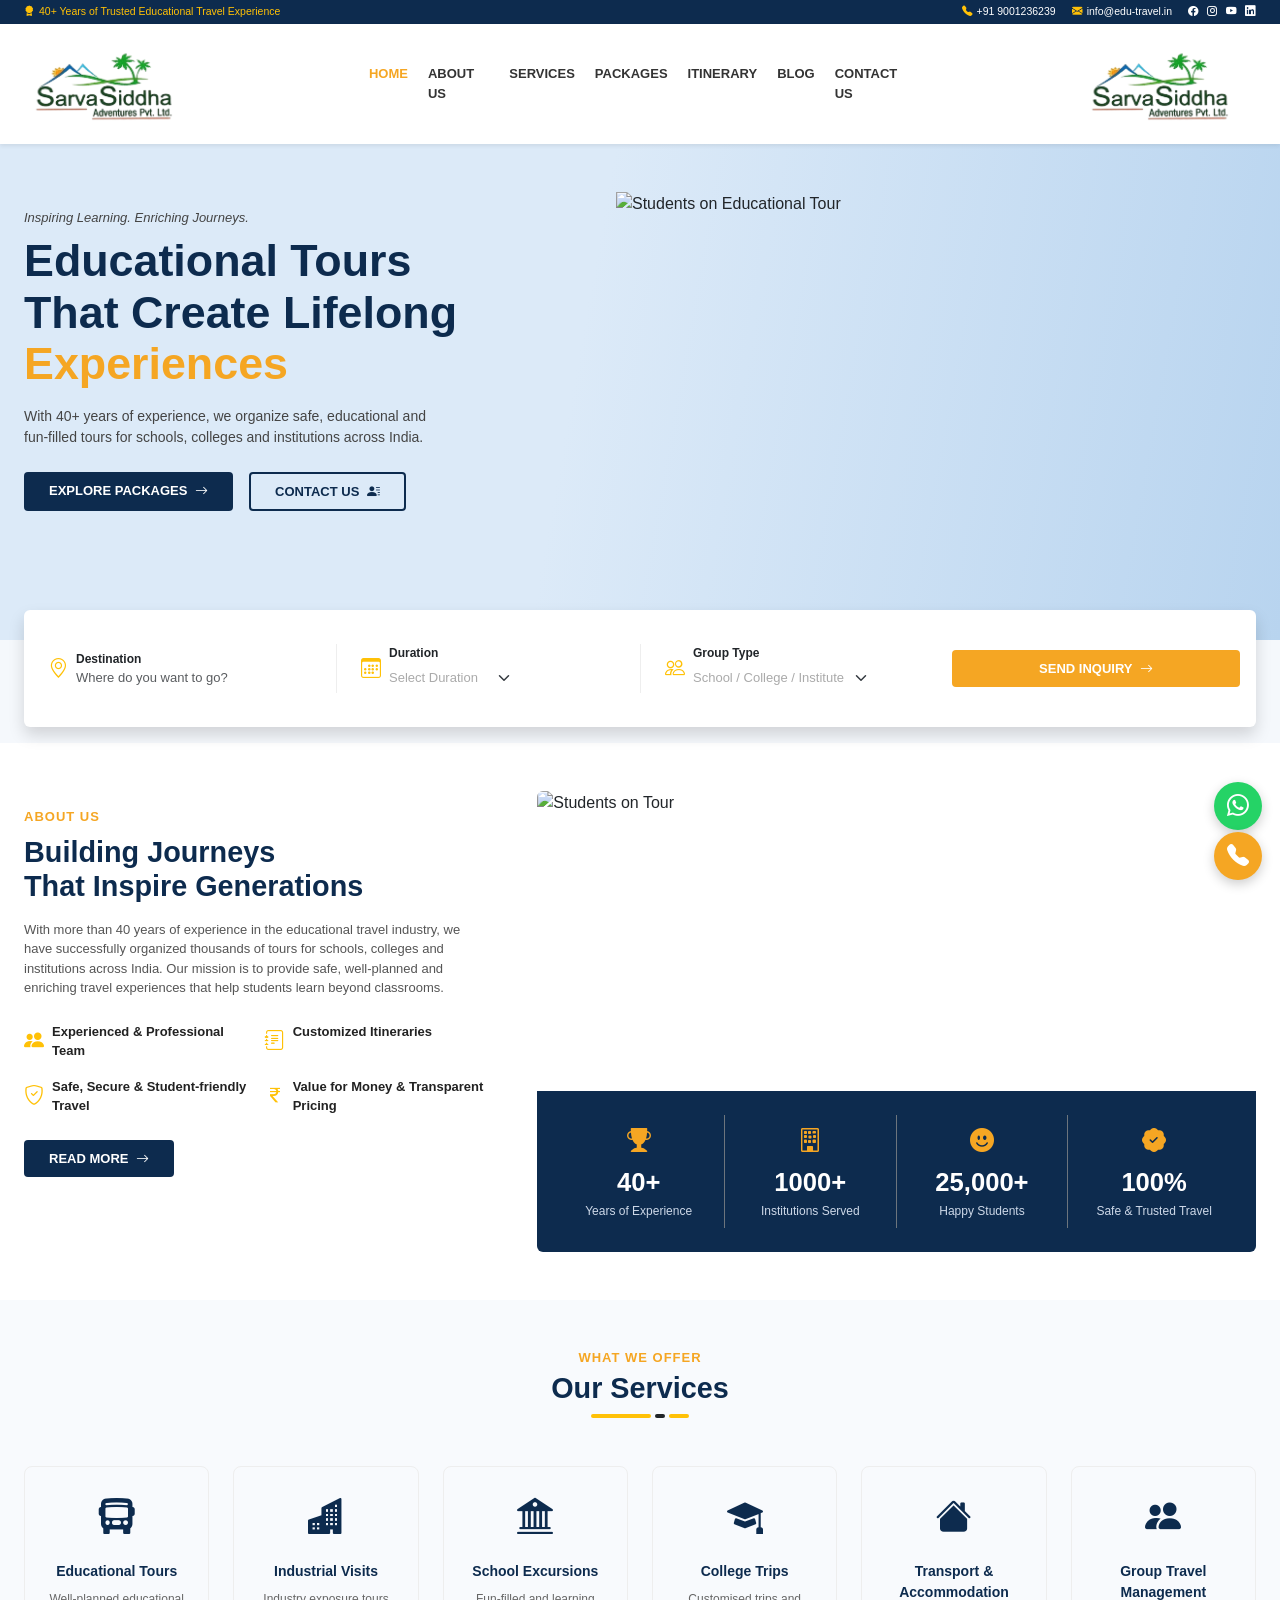
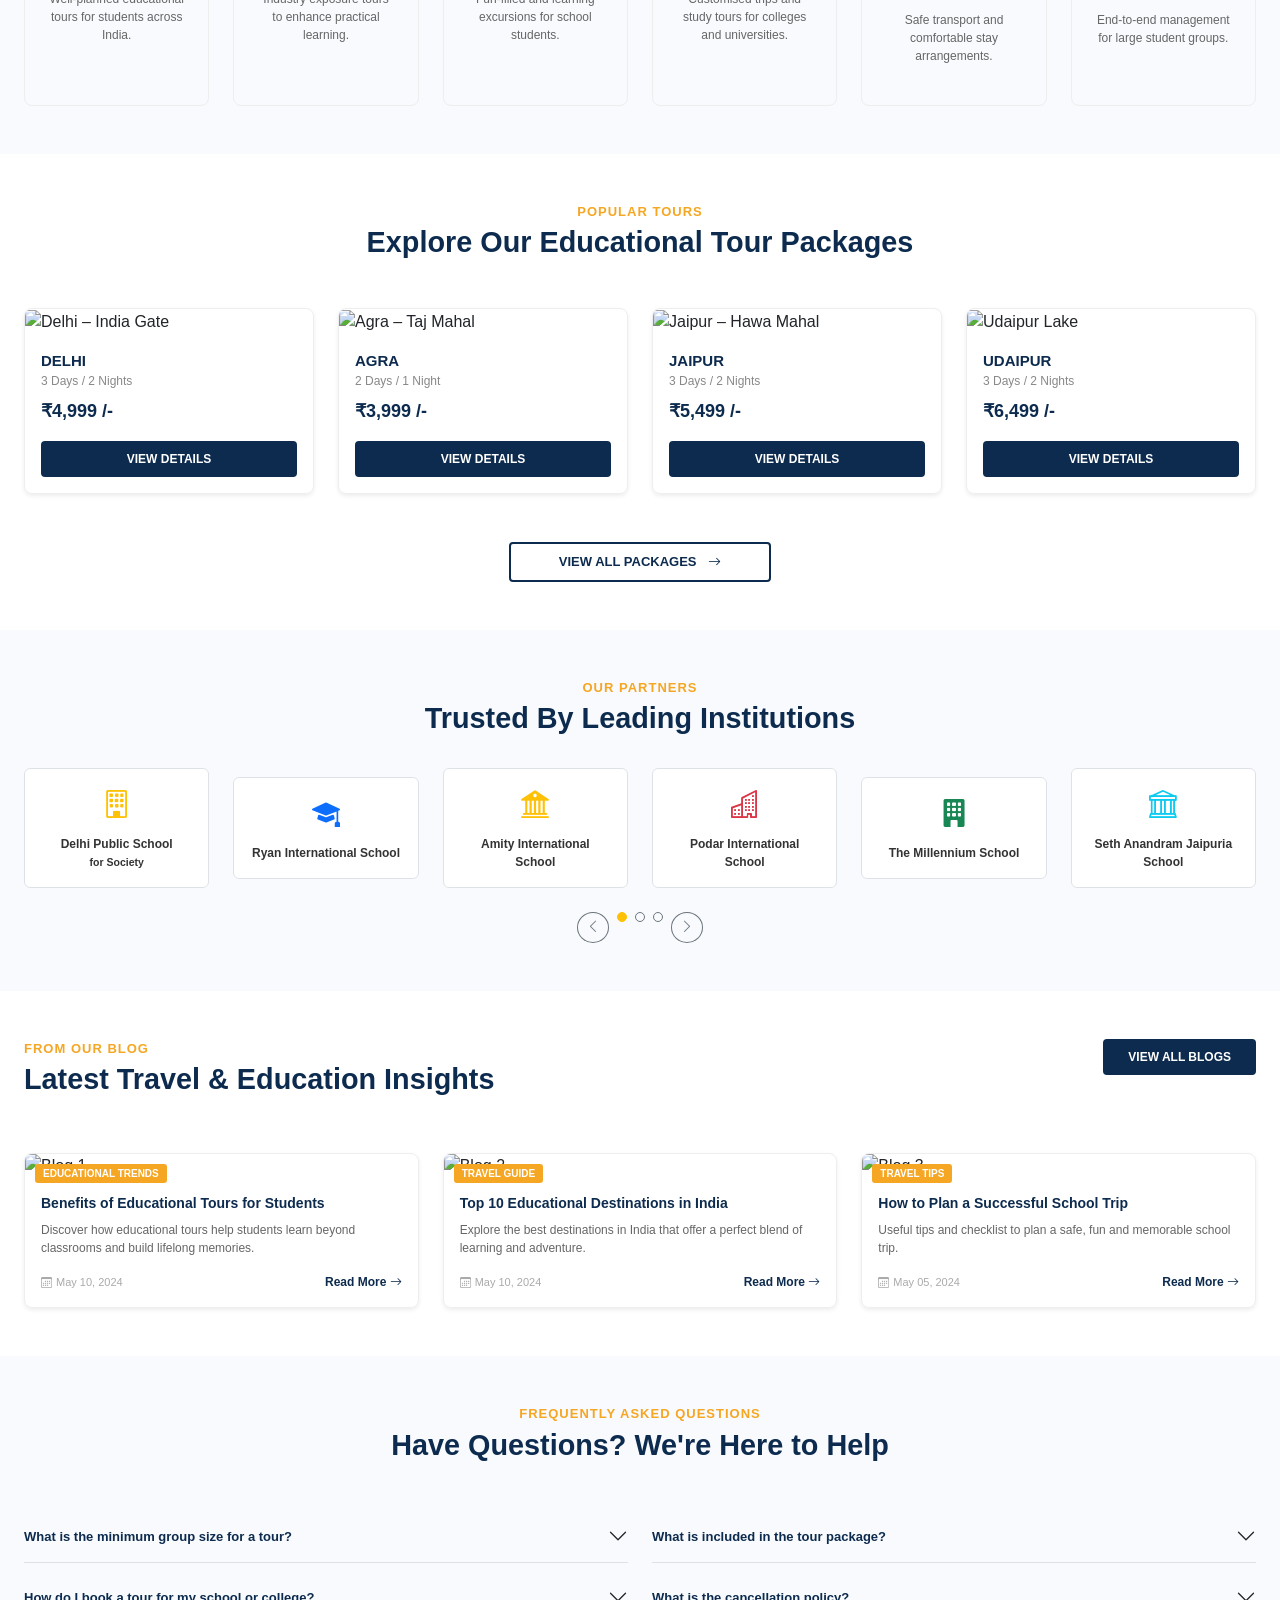
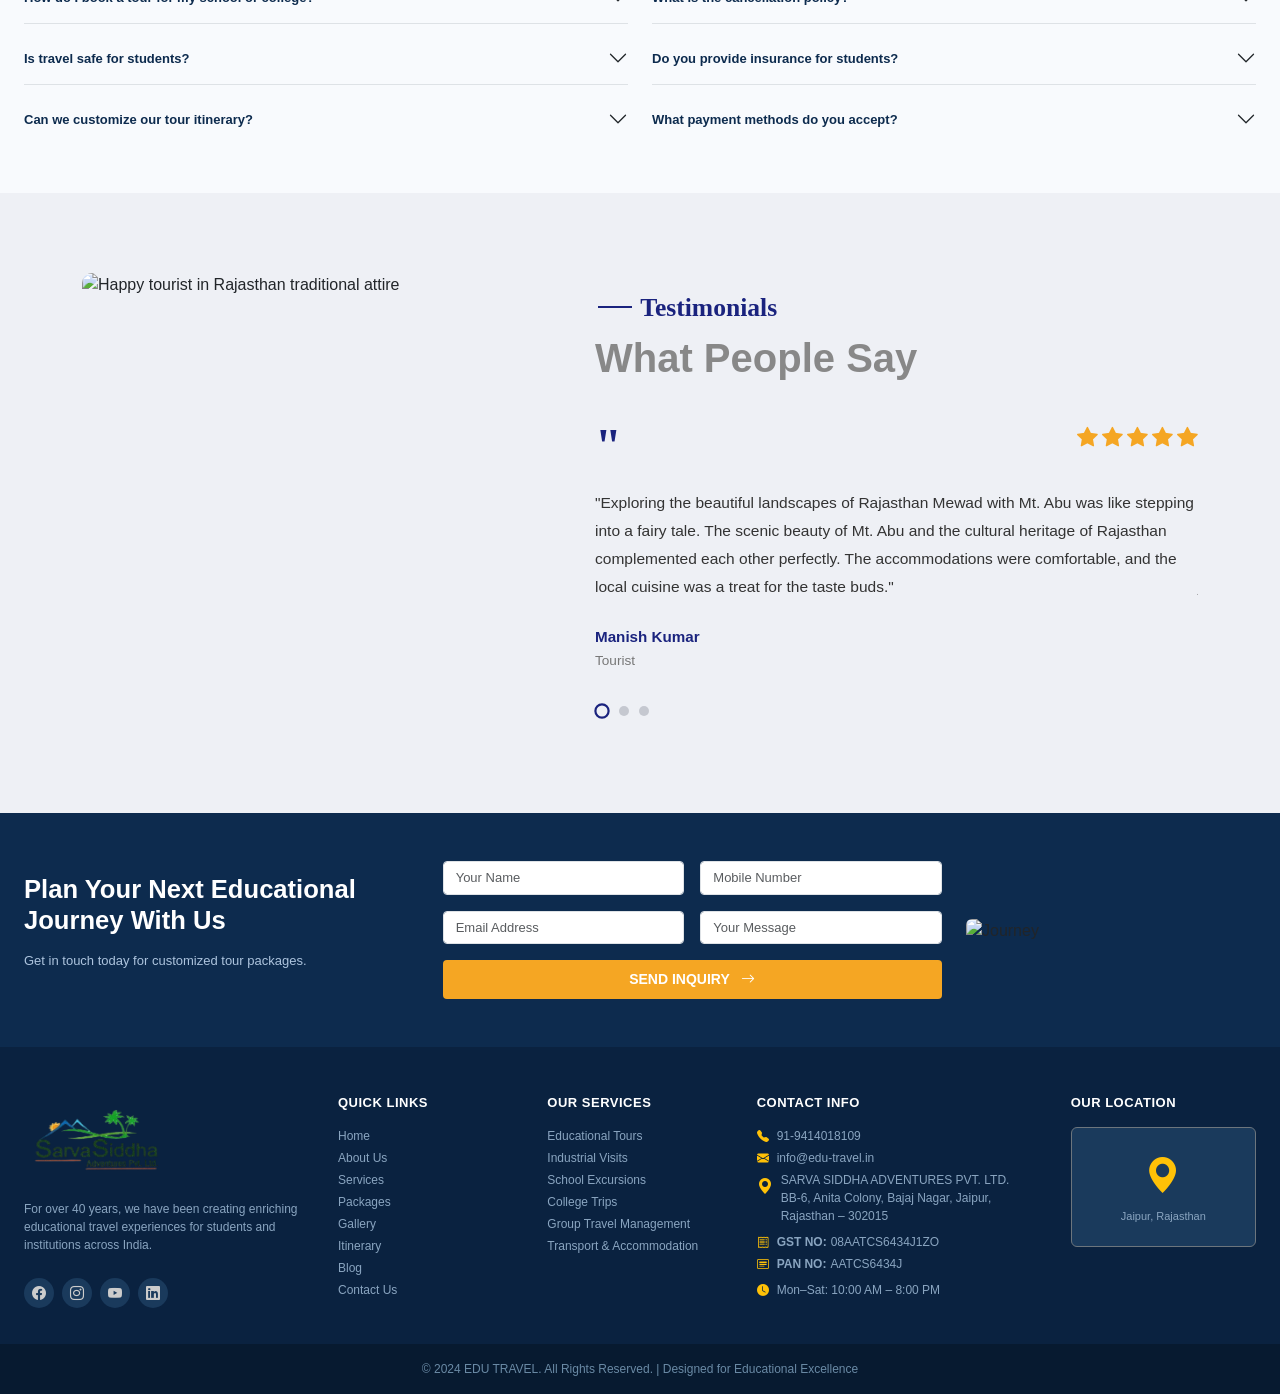
==== index.html @ f800266e "Initial Commit" ====
<!DOCTYPE html>
<html lang="en">
<head>
  <meta charset="UTF-8" />
  <meta name="viewport" content="width=device-width, initial-scale=1.0" />
  <title>EDU TRAVEL – Educational Travel Agency</title>
  <!-- Bootstrap 5 -->
  <link href="https://cdn.jsdelivr.net/npm/bootstrap@5.3.3/dist/css/bootstrap.min.css" rel="stylesheet" />
  <!-- Bootstrap Icons -->
  <link href="https://cdn.jsdelivr.net/npm/bootstrap-icons@1.11.3/font/bootstrap-icons.min.css" rel="stylesheet" />
  <!-- Google Fonts -->
  <link href="https://fonts.googleapis.com/css2?family=Poppins:wght@400;500;600;700;800&display=swap" rel="stylesheet" />
  <link rel="stylesheet" href="assets/css/style.css">
  <link rel="stylesheet" href="assets/css/testimonials.css">
</head>
<body>

<!-- ===== TOP BAR ===== -->
<div class="top-bar py-1">
  <div class="container-fluid px-4">
    <div class="d-flex justify-content-between align-items-center flex-wrap gap-2">
      <span class="text-warning small"><i class="bi bi-award-fill me-1"></i>40+ Years of Trusted Educational Travel Experience</span>
      <div class="d-flex align-items-center gap-3">
        <a href="tel:+919001236239" class="text-white text-decoration-none small"><i class="bi bi-telephone-fill me-1 text-warning"></i>+91 9001236239</a>
        <a href="mailto:info@edu-travel.in" class="text-white text-decoration-none small"><i class="bi bi-envelope-fill me-1 text-warning"></i>info@edu-travel.in</a>
        <div class="d-flex gap-2">
          <a href="#" class="text-white small"><i class="bi bi-facebook"></i></a>
          <a href="#" class="text-white small"><i class="bi bi-instagram"></i></a>
          <a href="#" class="text-white small"><i class="bi bi-youtube"></i></a>
          <a href="#" class="text-white small"><i class="bi bi-linkedin"></i></a>
        </div>
      </div>
    </div>
  </div>
</div>

<!-- ===== NAVBAR ===== -->
<nav class="navbar navbar-expand-lg bg-white shadow-sm sticky-top py-2">
  <div class="container-fluid px-4">
    <!-- Logo -->
    <a class="navbar-brand d-flex align-items-center gap-2" href="index.html">
      <div>
        <img src="assets/imgs/SSA_LOGO_JPEG-removebg-preview.png" class="w-50" alt="logo">
      </div>
    </a>
    <button class="navbar-toggler border-0" type="button" data-bs-toggle="collapse" data-bs-target="#mainNav">
      <span class="navbar-toggler-icon"></span>
    </button>
    <div class="collapse navbar-collapse" id="mainNav">
      <ul class="navbar-nav mx-auto gap-1">
        <li class="nav-item"><a class="nav-link active" href="index.html">HOME</a></li>
        <li class="nav-item"><a class="nav-link" href="about.html">ABOUT US</a></li>
        <li class="nav-item"><a class="nav-link" href="services.html">SERVICES</a></li>
        <li class="nav-item"><a class="nav-link" href="#">PACKAGES</a></li>
        <li class="nav-item"><a class="nav-link" href="#">ITINERARY</a></li>
        <li class="nav-item"><a class="nav-link" href="blog.html">BLOG</a></li>
        <li class="nav-item"><a class="nav-link" href="contact.html">CONTACT US</a></li>
      </ul>
      <!-- Logo -->
    <a class="navbar-brand d-flex align-items-center gap-2" href="index.html">
      <div class="d-flex justify-content-end">
        <img src="assets/imgs/SSA_LOGO_JPEG-removebg-preview.png" class="w-50" alt="">
      </div>
    </a>
    </div>
  </div>
</nav>

<!-- ===== HERO ===== -->
<section class="hero-section py-5" style="background: linear-gradient(100deg, #dceaf8 45%, #b8d4ef 100%);">
  <div class="container-fluid px-4 py-3" style="position:relative; min-height:400px;">
    <!-- Hero Image (right side) -->
    <img
      src="https://images.unsplash.com/photo-1539571696357-5a69c17a67c6?w=900&q=80"
      alt="Students on Educational Tour"
      class="d-none d-md-block rounded-end mx-4"
      style="position:absolute;right:0;top:0;height:100%;width:50%;object-fit:cover;border-radius:0 0 0 40px;"
    />
    <div class="row" style="position:relative;z-index:2;">
      <div class="col-md-6">
        <p class="hero-eyebrow mb-2">Inspiring Learning. Enriching Journeys.</p>
        <h1 class="hero-title mb-3">
          Educational Tours<br>
          That Create Lifelong<br>
          <span>Experiences</span>
        </h1>
        <p class="hero-desc mb-4">
          With 40+ years of experience, we organize safe, educational and fun-filled tours for schools, colleges and institutions across India.
        </p>
        <div class="d-flex gap-3 flex-wrap">
          <a href="#packages" class="btn btn-hero-primary px-4 py-2">EXPLORE PACKAGES <i class="bi bi-arrow-right ms-1"></i></a>
          <a href="#contact" class="btn btn-hero-outline px-4 py-2">CONTACT US <i class="bi bi-person-lines-fill ms-1"></i></a>
        </div>
      </div>
    </div>
  </div>
</section>

<!-- ===== SEARCH BAR ===== -->
<section class="pb-3" style="background:#f5f8fc;">
  <div class="container-fluid px-4">
    <div class="search-bar p-3 rounded shadow">
      <div class="row align-items-center g-3">
        <div class="col-12 col-md-3 py-4">
          <div class="d-flex align-items-center gap-2 ps-2">
            <i class="bi bi-geo-alt text-warning fs-5"></i>
            <div>
              <div class="form-label fw-bold text-dark mb-0" style="font-size:12px;">Destination</div>
              <input type="text" class="form-control border-0 p-0 shadow-none" placeholder="Where do you want to go?" style="font-size:13px;" />
            </div>
          </div>
        </div>
        <div class="col-12 col-md-3 divider ps-md-4">
          <div class="d-flex align-items-center gap-2">
            <i class="bi bi-calendar3 text-warning fs-5"></i>
            <div>
              <div class="form-label fw-bold text-dark mb-0" style="font-size:12px;">Duration</div>
              <select class="form-select" style="font-size:13px;color:#aaa;">
                <option value="">Select Duration</option>
                <option>1 Day</option>
                <option>2 Days / 1 Night</option>
                <option>3 Days / 2 Nights</option>
                <option>4 Days / 3 Nights</option>
                <option>5 Days / 4 Nights</option>
                <option>Week-long Tour</option>
              </select>
            </div>
          </div>
        </div>
        <div class="col-12 col-md-3 divider ps-md-4">
          <div class="d-flex align-items-center gap-2">
            <i class="bi bi-people text-warning fs-5"></i>
            <div>
              <div class="form-label fw-bold text-dark mb-0" style="font-size:12px;">Group Type</div>
              <select class="form-select" style="font-size:13px;color:#aaa;">
                <option value="">School / College / Institute</option>
                <option>School Group</option>
                <option>College Group</option>
                <option>Institute / Corporate</option>
              </select>
            </div>
          </div>
        </div>
        <div class="col-12 col-md-3 text-end">
          <button class="btn btn-send-inquiry w-100 py-2">SEND INQUIRY <i class="bi bi-arrow-right ms-1"></i></button>
        </div>
      </div>
    </div>
  </div>
</section>

<!-- ===== ABOUT US ===== -->
<section id="about" class="py-5" style="background:#fff;">
  <div class="container-fluid px-4">
    <div class="row align-items-stretch g-0">
      <!-- Left Text -->
      <div class="col-lg-5 pe-lg-5 py-3">
        <p class="section-eyebrow mb-2">ABOUT US</p>
        <h2 class="section-title mb-3">Building Journeys<br>That Inspire Generations</h2>
        <p style="font-size:13px;color:#555;" class="mb-4">
          With more than 40 years of experience in the educational travel industry, we have successfully organized thousands of tours for schools, colleges and institutions across India. Our mission is to provide safe, well-planned and enriching travel experiences that help students learn beyond classrooms.
        </p>
        <div class="row g-3 mb-4">
          <div class="col-6">
            <div class="d-flex align-items-start gap-2">
              <i class="bi bi-people-fill text-warning fs-5 mt-1"></i>
              <div class="about-feature">
                <div class="fw-bold" style="font-size:13px;color:#222;">Experienced &amp; Professional Team</div>
              </div>
            </div>
          </div>
          <div class="col-6">
            <div class="d-flex align-items-start gap-2">
              <i class="bi bi-journal-text text-warning fs-5 mt-1"></i>
              <div class="about-feature">
                <div class="fw-bold" style="font-size:13px;color:#222;">Customized Itineraries</div>
              </div>
            </div>
          </div>
          <div class="col-6">
            <div class="d-flex align-items-start gap-2">
              <i class="bi bi-shield-check text-warning fs-5 mt-1"></i>
              <div class="about-feature">
                <div class="fw-bold" style="font-size:13px;color:#222;">Safe, Secure &amp; Student-friendly Travel</div>
              </div>
            </div>
          </div>
          <div class="col-6">
            <div class="d-flex align-items-start gap-2">
              <i class="bi bi-currency-rupee text-warning fs-5 mt-1"></i>
              <div class="about-feature">
                <div class="fw-bold" style="font-size:13px;color:#222;">Value for Money &amp; Transparent Pricing</div>
              </div>
            </div>
          </div>
        </div>
        <a href="#" class="btn btn-hero-primary px-4 py-2">READ MORE <i class="bi bi-arrow-right ms-1"></i></a>
      </div>
      <!-- Right Image + Stats -->
      <div class="col-lg-7">
        <img
          src="https://images.unsplash.com/photo-1503220317375-aaad61436b1b?w=800&q=80"
          alt="Students on Tour"
          class="about-img"
          style="height:280px;"
        />
        <!-- Stats Row -->
        <div class="stats-box py-4 px-3 mt-0">
          <div class="row text-center g-0">
            <div class="col-6 col-md-3 border-end border-secondary py-2">
              <div class="stat-icon mb-1"><i class="bi bi-trophy-fill"></i></div>
              <div class="stat-num">40+</div>
              <div class="stat-label">Years of Experience</div>
            </div>
            <div class="col-6 col-md-3 border-end border-secondary py-2">
              <div class="stat-icon mb-1"><i class="bi bi-building"></i></div>
              <div class="stat-num">1000+</div>
              <div class="stat-label">Institutions Served</div>
            </div>
            <div class="col-6 col-md-3 border-end border-secondary py-2">
              <div class="stat-icon mb-1"><i class="bi bi-emoji-smile-fill"></i></div>
              <div class="stat-num">25,000+</div>
              <div class="stat-label">Happy Students</div>
            </div>
            <div class="col-6 col-md-3 py-2">
              <div class="stat-icon mb-1"><i class="bi bi-patch-check-fill"></i></div>
              <div class="stat-num">100%</div>
              <div class="stat-label">Safe &amp; Trusted Travel</div>
            </div>
          </div>
        </div>
      </div>
    </div>
  </div>
</section>

<!-- ===== SERVICES ===== -->
<section id="services" class="py-5" style="background:#f8fafd;">
  <div class="container-fluid px-4">
    <div class="text-center mb-5">
      <p class="section-eyebrow mb-1">WHAT WE OFFER</p>
      <h2 class="section-title">Our Services</h2>
      <div class="d-flex justify-content-center mt-2">
        <span class="bg-warning rounded-pill" style="height:4px;width:60px;display:inline-block;"></span>
        <span class="bg-dark rounded-pill mx-1" style="height:4px;width:10px;display:inline-block;"></span>
        <span class="bg-warning rounded-pill" style="height:4px;width:20px;display:inline-block;"></span>
      </div>
    </div>
    <div class="row g-4 justify-content-center">
      <!-- Service Cards -->
      <div class="col-6 col-md-4 col-lg-2">
        <div class="service-card text-center p-4 h-100">
          <div class="service-icon mb-3"><i class="bi bi-bus-front-fill"></i></div>
          <div class="service-title mb-2">Educational Tours</div>
          <p class="service-desc">Well-planned educational tours for students across India.</p>
        </div>
      </div>
      <div class="col-6 col-md-4 col-lg-2">
        <div class="service-card text-center p-4 h-100">
          <div class="service-icon mb-3"><i class="bi bi-buildings-fill"></i></div>
          <div class="service-title mb-2">Industrial Visits</div>
          <p class="service-desc">Industry exposure tours to enhance practical learning.</p>
        </div>
      </div>
      <div class="col-6 col-md-4 col-lg-2">
        <div class="service-card text-center p-4 h-100">
          <div class="service-icon mb-3"><i class="bi bi-bank2"></i></div>
          <div class="service-title mb-2">School Excursions</div>
          <p class="service-desc">Fun-filled and learning excursions for school students.</p>
        </div>
      </div>
      <div class="col-6 col-md-4 col-lg-2">
        <div class="service-card text-center p-4 h-100">
          <div class="service-icon mb-3"><i class="bi bi-mortarboard-fill"></i></div>
          <div class="service-title mb-2">College Trips</div>
          <p class="service-desc">Customised trips and study tours for colleges and universities.</p>
        </div>
      </div>
      <div class="col-6 col-md-4 col-lg-2">
        <div class="service-card text-center p-4 h-100">
          <div class="service-icon mb-3"><i class="bi bi-house-fill"></i></div>
          <div class="service-title mb-2">Transport &amp; Accommodation</div>
          <p class="service-desc">Safe transport and comfortable stay arrangements.</p>
        </div>
      </div>
      <div class="col-6 col-md-4 col-lg-2">
        <div class="service-card text-center p-4 h-100">
          <div class="service-icon mb-3"><i class="bi bi-people-fill"></i></div>
          <div class="service-title mb-2">Group Travel Management</div>
          <p class="service-desc">End-to-end management for large student groups.</p>
        </div>
      </div>
    </div>
  </div>
</section>

<!-- ===== POPULAR TOUR PACKAGES ===== -->
<section id="packages" class="py-5" style="background:#fff;">
  <div class="container-fluid px-4">
    <div class="text-center mb-5">
      <p class="section-eyebrow mb-1">POPULAR TOURS</p>
      <h2 class="section-title">Explore Our Educational Tour Packages</h2>
    </div>
    <div class="row g-4">
      <!-- Delhi -->
      <div class="col-12 col-sm-6 col-lg-3">
        <div class="package-card shadow-sm h-100">
          <img src="https://images.unsplash.com/photo-1587474260584-136574528ed5?w=500&q=80" alt="Delhi – India Gate" />
          <div class="p-3">
            <div class="package-city">DELHI</div>
            <div class="package-duration mb-2">3 Days / 2 Nights</div>
            <div class="package-price mb-3">₹4,999 /-</div>
            <a href="#" class="btn btn-view py-2">VIEW DETAILS</a>
          </div>
        </div>
      </div>
      <!-- Agra -->
      <div class="col-12 col-sm-6 col-lg-3">
        <div class="package-card shadow-sm h-100">
          <img src="https://images.unsplash.com/photo-1564507592333-c60657eea523?w=500&q=80" alt="Agra – Taj Mahal" />
          <div class="p-3">
            <div class="package-city">AGRA</div>
            <div class="package-duration mb-2">2 Days / 1 Night</div>
            <div class="package-price mb-3">₹3,999 /-</div>
            <a href="#" class="btn btn-view py-2">VIEW DETAILS</a>
          </div>
        </div>
      </div>
      <!-- Jaipur -->
      <div class="col-12 col-sm-6 col-lg-3">
        <div class="package-card shadow-sm h-100">
          <img src="https://images.unsplash.com/photo-1477587458883-47145ed94245?w=500&q=80" alt="Jaipur – Hawa Mahal" />
          <div class="p-3">
            <div class="package-city">JAIPUR</div>
            <div class="package-duration mb-2">3 Days / 2 Nights</div>
            <div class="package-price mb-3">₹5,499 /-</div>
            <a href="#" class="btn btn-view py-2">VIEW DETAILS</a>
          </div>
        </div>
      </div>
      <!-- Udaipur -->
      <div class="col-12 col-sm-6 col-lg-3">
        <div class="package-card shadow-sm h-100">
          <img src="https://images.unsplash.com/photo-1599661046289-e31897846e41?w=500&q=80" alt="Udaipur Lake" />
          <div class="p-3">
            <div class="package-city">UDAIPUR</div>
            <div class="package-duration mb-2">3 Days / 2 Nights</div>
            <div class="package-price mb-3">₹6,499 /-</div>
            <a href="#" class="btn btn-view py-2">VIEW DETAILS</a>
          </div>
        </div>
      </div>
    </div>
    <div class="text-center mt-5">
      <a href="#" class="btn btn-view-all px-5 py-2">VIEW ALL PACKAGES <i class="bi bi-arrow-right ms-2"></i></a>
    </div>
  </div>
</section>

<!-- ===== PARTNERS ===== -->
<section class="py-5" style="background:#f8fafd;">
  <div class="container-fluid px-4">
    <div class="text-center mb-4">
      <p class="section-eyebrow mb-1">OUR PARTNERS</p>
      <h2 class="section-title">Trusted By Leading Institutions</h2>
    </div>
    <div id="partnersCarousel" class="carousel slide" data-bs-ride="carousel">
      <div class="carousel-inner">
        <div class="carousel-item active">
          <div class="row align-items-center justify-content-center g-4 py-2">
            <div class="col-6 col-md-2 text-center">
              <div class="border rounded p-3 bg-white">
                <i class="bi bi-building text-warning" style="font-size:28px;"></i>
                <div class="fw-bold mt-2" style="font-size:12px;color:#333;">Delhi Public School<br><small>for Society</small></div>
              </div>
            </div>
            <div class="col-6 col-md-2 text-center">
              <div class="border rounded p-3 bg-white">
                <i class="bi bi-mortarboard-fill text-primary" style="font-size:28px;"></i>
                <div class="fw-bold mt-2" style="font-size:12px;color:#333;">Ryan International School</div>
              </div>
            </div>
            <div class="col-6 col-md-2 text-center">
              <div class="border rounded p-3 bg-white">
                <i class="bi bi-bank2 text-warning" style="font-size:28px;"></i>
                <div class="fw-bold mt-2" style="font-size:12px;color:#333;">Amity International School</div>
              </div>
            </div>
            <div class="col-6 col-md-2 text-center">
              <div class="border rounded p-3 bg-white">
                <i class="bi bi-buildings text-danger" style="font-size:28px;"></i>
                <div class="fw-bold mt-2" style="font-size:12px;color:#333;">Podar International School</div>
              </div>
            </div>
            <div class="col-6 col-md-2 text-center">
              <div class="border rounded p-3 bg-white">
                <i class="bi bi-building-fill text-success" style="font-size:28px;"></i>
                <div class="fw-bold mt-2" style="font-size:12px;color:#333;">The Millennium School</div>
              </div>
            </div>
            <div class="col-6 col-md-2 text-center">
              <div class="border rounded p-3 bg-white">
                <i class="bi bi-bank text-info" style="font-size:28px;"></i>
                <div class="fw-bold mt-2" style="font-size:12px;color:#333;">Seth Anandram Jaipuria School</div>
              </div>
            </div>
          </div>
        </div>
      </div>
      <div class="d-flex justify-content-center mt-3 gap-2">
        <button class="btn btn-sm btn-outline-secondary rounded-circle" data-bs-target="#partnersCarousel" data-bs-slide="prev"><i class="bi bi-chevron-left"></i></button>
        <button class="btn btn-sm btn-warning rounded-circle" style="width:10px;height:10px;padding:0;"></button>
        <button class="btn btn-sm btn-outline-secondary rounded-circle" style="width:10px;height:10px;padding:0;"></button>
        <button class="btn btn-sm btn-outline-secondary rounded-circle" style="width:10px;height:10px;padding:0;"></button>
        <button class="btn btn-sm btn-outline-secondary rounded-circle" data-bs-target="#partnersCarousel" data-bs-slide="next"><i class="bi bi-chevron-right"></i></button>
      </div>
    </div>
  </div>
</section>

<!-- ===== BLOG ===== -->
<section id="blog" class="py-5" style="background:#fff;">
  <div class="container-fluid px-4">
    <div class="d-flex justify-content-between align-items-start flex-wrap gap-3 mb-5">
      <div>
        <p class="section-eyebrow mb-1">FROM OUR BLOG</p>
        <h2 class="section-title">Latest Travel &amp; Education Insights</h2>
      </div>
      <a href="#" class="btn btn-view-blogs px-4 py-2">VIEW ALL BLOGS</a>
    </div>
    <div class="row g-4">
      <!-- Blog 1 -->
      <div class="col-12 col-md-4">
        <div class="blog-card shadow-sm h-100">
          <div style="position:relative;">
            <img src="https://images.unsplash.com/photo-1524178232363-1fb2b075b655?w=500&q=80" alt="Blog 1" />
            <span class="blog-tag" style="position:absolute;top:10px;left:10px;">Educational Trends</span>
          </div>
          <div class="p-3">
            <div class="blog-title mb-2">Benefits of Educational Tours for Students</div>
            <p class="blog-desc">Discover how educational tours help students learn beyond classrooms and build lifelong memories.</p>
            <div class="d-flex justify-content-between align-items-center mt-3">
              <span class="blog-date"><i class="bi bi-calendar3 me-1"></i>May 10, 2024</span>
              <a href="#" class="btn-read-more">Read More <i class="bi bi-arrow-right"></i></a>
            </div>
          </div>
        </div>
      </div>
      <!-- Blog 2 -->
      <div class="col-12 col-md-4">
        <div class="blog-card shadow-sm h-100">
          <div style="position:relative;">
            <img src="https://images.unsplash.com/photo-1488646953014-85cb44e25828?w=500&q=80" alt="Blog 2" />
            <span class="blog-tag" style="position:absolute;top:10px;left:10px;">Travel Guide</span>
          </div>
          <div class="p-3">
            <div class="blog-title mb-2">Top 10 Educational Destinations in India</div>
            <p class="blog-desc">Explore the best destinations in India that offer a perfect blend of learning and adventure.</p>
            <div class="d-flex justify-content-between align-items-center mt-3">
              <span class="blog-date"><i class="bi bi-calendar3 me-1"></i>May 10, 2024</span>
              <a href="#" class="btn-read-more">Read More <i class="bi bi-arrow-right"></i></a>
            </div>
          </div>
        </div>
      </div>
      <!-- Blog 3 -->
      <div class="col-12 col-md-4">
        <div class="blog-card shadow-sm h-100">
          <div style="position:relative;">
            <img src="https://images.unsplash.com/photo-1590650046871-92c887180603?w=500&q=80" alt="Blog 3" />
            <span class="blog-tag" style="position:absolute;top:10px;left:10px;">Travel Tips</span>
          </div>
          <div class="p-3">
            <div class="blog-title mb-2">How to Plan a Successful School Trip</div>
            <p class="blog-desc">Useful tips and checklist to plan a safe, fun and memorable school trip.</p>
            <div class="d-flex justify-content-between align-items-center mt-3">
              <span class="blog-date"><i class="bi bi-calendar3 me-1"></i>May 05, 2024</span>
              <a href="#" class="btn-read-more">Read More <i class="bi bi-arrow-right"></i></a>
            </div>
          </div>
        </div>
      </div>
    </div>
  </div>
</section>

<!-- ===== FAQ ===== -->
<section class="py-5 faq-section" style="background:#f8fafd;">
  <div class="container-fluid px-4">
    <div class="text-center mb-5">
      <p class="section-eyebrow mb-1">FREQUENTLY ASKED QUESTIONS</p>
      <h2 class="section-title">Have Questions? We're Here to Help</h2>
    </div>
    <div class="row g-4">
      <div class="col-12 col-md-6">
        <div class="accordion" id="faqLeft">
          <div class="accordion-item border-0 border-bottom mb-2 bg-transparent">
            <h2 class="accordion-header">
              <button class="accordion-button collapsed px-0 bg-transparent" type="button" data-bs-toggle="collapse" data-bs-target="#faq1">
                What is the minimum group size for a tour?
              </button>
            </h2>
            <div id="faq1" class="accordion-collapse collapse" data-bs-parent="#faqLeft">
              <div class="accordion-body px-0">We typically accommodate groups of 20 or more students. However, we can customize packages for smaller groups upon request.</div>
            </div>
          </div>
          <div class="accordion-item border-0 border-bottom mb-2 bg-transparent">
            <h2 class="accordion-header">
              <button class="accordion-button collapsed px-0 bg-transparent" type="button" data-bs-toggle="collapse" data-bs-target="#faq2">
                How do I book a tour for my school or college?
              </button>
            </h2>
            <div id="faq2" class="accordion-collapse collapse" data-bs-parent="#faqLeft">
              <div class="accordion-body px-0">Simply fill out the inquiry form on our website or call us directly. Our team will contact you within 24 hours to discuss your requirements and provide a customized itinerary.</div>
            </div>
          </div>
          <div class="accordion-item border-0 border-bottom mb-2 bg-transparent">
            <h2 class="accordion-header">
              <button class="accordion-button collapsed px-0 bg-transparent" type="button" data-bs-toggle="collapse" data-bs-target="#faq3">
                Is travel safe for students?
              </button>
            </h2>
            <div id="faq3" class="accordion-collapse collapse" data-bs-parent="#faqLeft">
              <div class="accordion-body px-0">Yes, absolutely. We have a dedicated safety protocol in place. All our tours include trained chaperones, first-aid kits, emergency contact support, and vetted accommodation and transport partners.</div>
            </div>
          </div>
          <div class="accordion-item border-0 bg-transparent">
            <h2 class="accordion-header">
              <button class="accordion-button collapsed px-0 bg-transparent" type="button" data-bs-toggle="collapse" data-bs-target="#faq4">
                Can we customize our tour itinerary?
              </button>
            </h2>
            <div id="faq4" class="accordion-collapse collapse" data-bs-parent="#faqLeft">
              <div class="accordion-body px-0">Yes, all our tour packages are fully customizable. You can choose destinations, duration, activities, accommodation type, and budget as per your institution's needs.</div>
            </div>
          </div>
        </div>
      </div>
      <div class="col-12 col-md-6">
        <div class="accordion" id="faqRight">
          <div class="accordion-item border-0 border-bottom mb-2 bg-transparent">
            <h2 class="accordion-header">
              <button class="accordion-button collapsed px-0 bg-transparent" type="button" data-bs-toggle="collapse" data-bs-target="#faq5">
                What is included in the tour package?
              </button>
            </h2>
            <div id="faq5" class="accordion-collapse collapse" data-bs-parent="#faqRight">
              <div class="accordion-body px-0">Our packages typically include transport, accommodation, meals, entry fees, a tour guide, and a dedicated travel manager. Specific inclusions vary by package.</div>
            </div>
          </div>
          <div class="accordion-item border-0 border-bottom mb-2 bg-transparent">
            <h2 class="accordion-header">
              <button class="accordion-button collapsed px-0 bg-transparent" type="button" data-bs-toggle="collapse" data-bs-target="#faq6">
                What is the cancellation policy?
              </button>
            </h2>
            <div id="faq6" class="accordion-collapse collapse" data-bs-parent="#faqRight">
              <div class="accordion-body px-0">Cancellations made 30+ days before the tour date are eligible for a full refund. Cancellations between 15–30 days incur a 25% charge. Cancellations within 15 days are non-refundable.</div>
            </div>
          </div>
          <div class="accordion-item border-0 border-bottom mb-2 bg-transparent">
            <h2 class="accordion-header">
              <button class="accordion-button collapsed px-0 bg-transparent" type="button" data-bs-toggle="collapse" data-bs-target="#faq7">
                Do you provide insurance for students?
              </button>
            </h2>
            <div id="faq7" class="accordion-collapse collapse" data-bs-parent="#faqRight">
              <div class="accordion-body px-0">Yes, we provide basic travel insurance coverage for all students on our tours. Additional insurance options are also available on request.</div>
            </div>
          </div>
          <div class="accordion-item border-0 bg-transparent">
            <h2 class="accordion-header">
              <button class="accordion-button collapsed px-0 bg-transparent" type="button" data-bs-toggle="collapse" data-bs-target="#faq8">
                What payment methods do you accept?
              </button>
            </h2>
            <div id="faq8" class="accordion-collapse collapse" data-bs-parent="#faqRight">
              <div class="accordion-body px-0">We accept bank transfers, UPI payments, cheques, demand drafts, and online payments via our payment gateway. Installment payment options are also available for schools.</div>
            </div>
          </div>
        </div>
      </div>
    </div>
  </div>
</section>

<!-- ═══ TESTIMONIALS SECTION ═══ -->
  <section class="testimonials-section">
    <div class="container">
      <div class="row align-items-stretch g-0">

        <!-- LEFT: Static Image -->
        <div class="col-lg-5 col-md-5">
          <div class="testimonial-img-wrap">
            <img
              src="https://images.unsplash.com/photo-1532375810709-75b1da00537c?w=700&q=80"
              alt="Happy tourist in Rajasthan traditional attire"
            />
          </div>
        </div>

        <!-- RIGHT: Slider content only -->
        <div class="col-lg-7 col-md-7 testimonial-content-col">

          <!-- Static heading (does NOT slide) -->
          <span class="testimonial-eyebrow">Testimonials</span>
          <h2 class="testimonial-section-title">What People Say</h2>

          <!-- Slider wrapper -->
          <div class="testimonial-slider-wrapper">
            <div class="testimonial-track" id="testimonialTrack">

              <!-- Slide 1 -->
              <div class="testimonial-slide w-100" role="group" aria-label="Testimonial 1 of 3">
                <div class="quote-row">
                  <span class="quote-icon">"</span>
                  <div class="star-row" aria-label="5 out of 5 stars">
                    <i class="bi bi-star-fill"></i>
                    <i class="bi bi-star-fill"></i>
                    <i class="bi bi-star-fill"></i>
                    <i class="bi bi-star-fill"></i>
                    <i class="bi bi-star-fill"></i>
                  </div>
                </div>
                <p class="review-text">
                  "Exploring the beautiful landscapes of Rajasthan Mewad with Mt. Abu was like stepping into a fairy tale. The scenic beauty of Mt. Abu and the cultural heritage of Rajasthan complemented each other perfectly. The accommodations were comfortable, and the local cuisine was a treat for the taste buds."
                </p>
                <div class="reviewer-name">Manish Kumar</div>
                <div class="reviewer-role">Tourist</div>
              </div>

              <!-- Slide 2 -->
              <div class="testimonial-slide w-100" role="group" aria-label="Testimonial 2 of 3">
                <div class="quote-row">
                  <span class="quote-icon">"</span>
                  <div class="star-row" aria-label="5 out of 5 stars">
                    <i class="bi bi-star-fill"></i>
                    <i class="bi bi-star-fill"></i>
                    <i class="bi bi-star-fill"></i>
                    <i class="bi bi-star-fill"></i>
                    <i class="bi bi-star-fill"></i>
                  </div>
                </div>
                <p class="review-text">
                  "Our Golden Triangle tour of Delhi, Agra, and Jaipur was beyond our expectations. The iconic Taj Mahal, the bustling streets of Delhi, and the majestic forts of Jaipur – every moment was magical. The guides were passionate, and the whole journey felt like a journey through history. Thank you for the wonderful memories!"
                </p>
                <div class="reviewer-name">Shankar Lal</div>
                <div class="reviewer-role">Tourist</div>
              </div>

              <!-- Slide 3 -->
              <div class="testimonial-slide w-100" role="group" aria-label="Testimonial 3 of 3">
                <div class="quote-row">
                  <span class="quote-icon">"</span>
                  <div class="star-row" aria-label="4 out of 5 stars">
                    <i class="bi bi-star-fill"></i>
                    <i class="bi bi-star-fill"></i>
                    <i class="bi bi-star-fill"></i>
                    <i class="bi bi-star-fill"></i>
                    <i class="bi bi-star-half"></i>
                  </div>
                </div>
                <p class="review-text">
                  "The Udaipur heritage tour was simply breathtaking. Every palace, every lake, every sunset felt like a painting come to life. The team handled all logistics flawlessly – from hotel check-ins to guided tours – leaving us with nothing to worry about and everything to enjoy. Highly recommended!"
                </p>
                <div class="reviewer-name">Priya Sharma</div>
                <div class="reviewer-role">Tourist</div>
              </div>

            </div><!-- /track -->
          </div><!-- /slider-wrapper -->

          <!-- Dots navigation -->
          <div class="testimonial-dots" id="testimonialDots" role="tablist" aria-label="Testimonial navigation">
            <button class="dot active" data-index="0" role="tab" aria-selected="true" aria-label="Go to testimonial 1"></button>
            <button class="dot" data-index="1" role="tab" aria-selected="false" aria-label="Go to testimonial 2"></button>
            <button class="dot" data-index="2" role="tab" aria-selected="false" aria-label="Go to testimonial 3"></button>
          </div>

        </div><!-- /right col -->
      </div><!-- /row -->
    </div><!-- /container -->
  </section>

<!-- ===== CTA / CONTACT FORM ===== -->
<section id="contact" class="cta-section py-5">
  <div class="container-fluid px-4">
    <div class="row align-items-center g-4">
      <!-- Left Text -->
      <div class="col-lg-4">
        <h2 class="cta-title mb-3">Plan Your Next Educational Journey With Us</h2>
        <p class="cta-sub">Get in touch today for customized tour packages.</p>
      </div>
      <!-- Form -->
      <div class="col-lg-5">
        <div class="row g-3 cta-form">
          <div class="col-12 col-md-6">
            <input type="text" class="form-control" placeholder="Your Name" />
          </div>
          <div class="col-12 col-md-6">
            <input type="tel" class="form-control" placeholder="Mobile Number" />
          </div>
          <div class="col-12 col-md-6">
            <input type="email" class="form-control" placeholder="Email Address" />
          </div>
          <div class="col-12 col-md-6">
            <textarea class="form-control" rows="1" placeholder="Your Message" style="resize:none;"></textarea>
          </div>
          <div class="col-12">
            <button class="btn btn-cta-submit px-5 py-2 w-100">SEND INQUIRY <i class="bi bi-arrow-right ms-2"></i></button>
          </div>
        </div>
      </div>
      <!-- Right Image -->
      <div class="col-lg-3 d-none d-lg-block">
        <img src="https://images.unsplash.com/photo-1469854523086-cc02fe5d8800?w=400&q=80" alt="Journey" class="img-fluid rounded" style="max-height:200px;object-fit:cover;width:100%;" />
      </div>
    </div>
  </div>
</section>

<!-- ===== FOOTER ===== -->
<footer class="pt-5 pb-0">
  <div class="container-fluid px-4">
    <div class="row g-4 pb-4">
      <!-- Brand -->
      <div class="col-12 col-md-3">
        <div class="d-flex align-items-center gap-2 mb-3">
          <a class="navbar-brand d-flex align-items-center gap-2" href="index.html">
      <div>
        <img src="assets/imgs/SSA_LOGO_JPEG-removebg-preview.png" class="w-50" alt="logo">
      </div>
    </a>
        </div>
        <p class="footer-desc mb-4">For over 40 years, we have been creating enriching educational travel experiences for students and institutions across India.</p>
        <div class="d-flex gap-2">
          <a href="#" class="social-icon"><i class="bi bi-facebook"></i></a>
          <a href="#" class="social-icon"><i class="bi bi-instagram"></i></a>
          <a href="#" class="social-icon"><i class="bi bi-youtube"></i></a>
          <a href="#" class="social-icon"><i class="bi bi-linkedin"></i></a>
        </div>
      </div>
      <!-- Quick Links -->
      <div class="col-6 col-md-2">
        <h6 class="mb-3">QUICK LINKS</h6>
        <a href="index.html">Home</a>
        <a href="about.html">About Us</a>
        <a href="services.html">Services</a>
        <a href="#">Packages</a>
        <a href="#">Gallery</a>
        <a href="#">Itinerary</a>
        <a href="blog.html">Blog</a>
        <a href="contact.html">Contact Us</a>
      </div>
      <!-- Our Services -->
      <div class="col-6 col-md-2">
        <h6 class="mb-3">OUR SERVICES</h6>
        <a href="#">Educational Tours</a>
        <a href="#">Industrial Visits</a>
        <a href="#">School Excursions</a>
        <a href="#">College Trips</a>
        <a href="#">Group Travel Management</a>
        <a href="#">Transport &amp; Accommodation</a>
      </div>
      <!-- Contact Info -->
      <div class="col-12 col-md-3">
        <h6 class="mb-3">CONTACT INFO</h6>
        <a href="tel:91-9414018109"><i class="bi bi-telephone-fill me-2 text-warning"></i>91-9414018109</a>
        <a href="mailto:info@edu-travel.in"><i class="bi bi-envelope-fill me-2 text-warning"></i>info@edu-travel.in</a>
        <div class="d-flex align-items-start gap-2 mb-2">
          <i class="bi bi-geo-alt-fill text-warning mt-1"></i>
          <span class="footer-desc">SARVA SIDDHA ADVENTURES PVT. LTD.<br> BB-6, Anita Colony, Bajaj Nagar, Jaipur,
<br>Rajasthan – 302015</span>
        </div>
        <div class="">
          <p class="footer-desc mb-0 d-flex "><i class="bi bi-receipt me-2 text-warning"></i><span class="fw-semibold">GST NO: </span> <a href="#" class="mx-1">08AATCS6434J1ZO</a></p>
          <p class="footer-desc mb-1 d-flex"><i class="bi bi-card-heading me-2 text-warning"></i><span class="fw-semibold">PAN NO:</span> <a href="#" class="mx-1">AATCS6434J</a></p>
        </div>
        <a href="#"><i class="bi bi-clock-fill me-2 text-warning"></i>Mon–Sat: 10:00 AM – 8:00 PM</a>
      </div>
      <!-- Map -->
      <div class="col-12 col-md-2">
        <h6 class="mb-3">OUR LOCATION</h6>
        <div class="rounded overflow-hidden border border-secondary" style="height:120px;background:#1a3a5c;display:flex;align-items:center;justify-content:center;">
          <div class="text-center">
            <i class="bi bi-geo-alt-fill text-warning" style="font-size:36px;"></i>
            <div class="footer-desc mt-1" style="font-size:11px;">Jaipur, Rajasthan</div>
          </div>
        </div>
      </div>
    </div>
  </div>
  <!-- Footer Bottom -->
  <div class="footer-bottom py-3 mt-2 text-center">
    <div class="container-fluid px-4">
      <span>&copy; 2024 EDU TRAVEL. All Rights Reserved. | Designed for Educational Excellence</span>
    </div>
  </div>
</footer>

<!-- Floating WhatsApp & Call Buttons -->
<a href="https://wa.me/919001236239" class="float-btn float-wa-btn float-whatsapp" target="_blank" title="Chat on WhatsApp">
  <i class="bi bi-whatsapp"></i>
</a>
<a href="tel:+919001236239" class="float-btn float-call-btn float-call" title="Call Us">
  <i class="bi bi-telephone-fill"></i>
</a>

<!-- Bootstrap JS -->
<script src="https://cdn.jsdelivr.net/npm/bootstrap@5.3.3/dist/js/bootstrap.bundle.min.js"></script>
<script src="assets/js/script.js"></script>
<script src="assets/js/testimonials.js"></script>
</body>
</html>
---- assets/css/style.css ----
body { font-family: 'Poppins', sans-serif; }
    :root {
      --orange: #F5A623;
      --navy: #0D2B4E;
      --dark-navy: #0a2240;
    }
    /* Top bar */
    .top-bar { background: var(--navy); font-size: 12px; }
    /* Navbar */
    .navbar-brand .brand-name { font-size: 1.3rem; font-weight: 800; color: var(--navy); line-height:1; }
    .navbar-brand .brand-sub { font-size: 0.65rem; color: #666; }
    .navbar .nav-link { font-size: 13px; font-weight: 600; color: #333 !important; }
    .navbar .nav-link.active, .navbar .nav-link:hover { color: var(--orange) !important; }
    .btn-enquire { background: var(--orange); color: #fff; font-size: 13px; font-weight: 600; border-radius: 4px; }
    .btn-enquire:hover { background: #d4891a; color:#fff; }
    /* Hero */
    .hero-section {
      background: linear-gradient(90deg, #e8f0f8 55%, #c9ddf2 100%);
      min-height: 480px;
      position: relative;
      overflow: hidden;
    }
    .hero-section .hero-img {
      position: absolute; right: 0; top: 0; height: 100%; width: 55%; object-fit: cover;
    }
    .hero-eyebrow { font-size: 13px; color: #444; font-style: italic; }
    .hero-title { font-size: 2.8rem; font-weight: 800; color: var(--navy); line-height: 1.15; }
    .hero-title span { color: var(--orange); }
    .hero-desc { font-size: 14px; color: #444; max-width: 420px; }
    .btn-hero-primary { background: var(--navy); color: #fff; font-size: 13px; font-weight: 600; border-radius: 4px; }
    .btn-hero-primary:hover { background: #1a4070; color: #fff; }
    .btn-hero-outline { border: 2px solid var(--navy); color: var(--navy); font-size: 13px; font-weight: 600; border-radius: 4px; background: transparent; }
    .btn-hero-outline:hover { background: var(--navy); color: #fff; }
    /* Search bar */
    .search-bar { background: #fff; border-radius: 6px; box-shadow: 0 4px 20px rgba(0,0,0,0.12); margin-top: -30px; position: relative; z-index: 10; }
    .search-bar .form-label { font-size: 11px; color: #888; margin-bottom: 2px; }
    .search-bar .form-control, .search-bar .form-select { border: none; font-size: 13px; box-shadow: none; padding-left: 0; }
    .search-bar .divider { border-left: 1px solid #eee; }
    .btn-send-inquiry { background: var(--orange); color: #fff; font-weight: 700; font-size: 13px; border-radius: 4px; white-space: nowrap; }
    .btn-send-inquiry:hover { background: #d4891a; color: #fff; }
    /* About */
    .section-eyebrow { font-size: 13px; font-weight: 700; color: var(--orange); letter-spacing: 1px; text-transform: uppercase; }
    .section-title { font-size: 1.8rem; font-weight: 800; color: var(--navy); }
    .about-feature { font-size: 13px; color: #555; }
    .about-feature i { color: var(--orange); font-size: 18px; }
    .about-img { border-radius: 6px; width: 100%; object-fit: cover; min-height: 300px; }
    .stats-box { background: var(--navy); border-radius: 0 0 6px 6px; }
    .stats-box .stat-num { font-size: 1.6rem; font-weight: 800; color: #fff; }
    .stats-box .stat-label { font-size: 12px; color: #cdd8e8; }
    .stats-box .stat-icon { color: var(--orange); font-size: 24px; }
    /* Services */
    .service-card { border: 1px solid #eee; border-radius: 8px; transition: box-shadow .2s; }
    .service-card:hover { box-shadow: 0 6px 24px rgba(0,0,0,0.1); }
    .service-icon { font-size: 36px; color: var(--navy); }
    .service-title { font-size: 14px; font-weight: 700; color: var(--navy); }
    .service-desc { font-size: 12px; color: #666; }
    /* Packages */
    .package-card { border-radius: 8px; overflow: hidden; border: 1px solid #eee; }
    .package-card img { width: 100%; height: 180px; object-fit: cover; }
    .package-city { font-size: 15px; font-weight: 800; color: var(--navy); }
    .package-duration { font-size: 12px; color: #888; }
    .package-price { font-size: 18px; font-weight: 800; color: var(--navy); }
    .btn-view { background: var(--navy); color: #fff; font-size: 12px; font-weight: 600; border-radius: 4px; width: 100%; }
    .btn-view:hover { background: #1a4070; color: #fff; }
    .btn-view-all { border: 2px solid var(--navy); color: var(--navy); font-size: 13px; font-weight: 700; border-radius: 4px; }
    .btn-view-all:hover { background: var(--navy); color: #fff; }
    /* Partners */
    .partner-logo { filter: grayscale(40%); transition: filter .2s; }
    .partner-logo:hover { filter: grayscale(0); }
    /* Blog */
    .blog-card { border-radius: 8px; overflow: hidden; border: 1px solid #eee; }
    .blog-card img { width: 100%; height: 250px; object-fit: cover; }
    .blog-tag { font-size: 10px; font-weight: 700; text-transform: uppercase; background: var(--orange); color: #fff; padding: 2px 8px; border-radius: 3px; display: inline-block; margin-bottom: 6px; }
    .blog-title { font-size: 14px; font-weight: 700; color: var(--navy); line-height: 1.35; }
    .blog-desc { font-size: 12px; color: #666; }
    .blog-date { font-size: 11px; color: #aaa; }
    .btn-read-more { font-size: 12px; font-weight: 600; color: var(--navy); text-decoration: none; }
    .btn-read-more:hover { color: var(--orange); }
    .btn-view-blogs { background: var(--navy); color: #fff; font-size: 12px; font-weight: 600; border-radius: 4px; }
    .btn-view-blogs:hover { background: #1a4070; color: #fff; }
    /* FAQ */
    .faq-section .accordion-button { font-size: 13px; font-weight: 600; color: var(--navy); background: #fff; }
    .faq-section .accordion-button:not(.collapsed) { color: var(--orange); background: #fff9f0; box-shadow: none; }
    .faq-section .accordion-button::after { filter: none; }
    .faq-section .accordion-body { font-size: 13px; color: #555; }
    /* CTA */
    .cta-section { background: var(--navy); }
    .cta-title { font-size: 1.6rem; font-weight: 800; color: #fff; }
    .cta-sub { font-size: 13px; color: #adc4de; }
    .cta-form .form-control, .cta-form textarea { font-size: 13px; border-radius: 4px; }
    .btn-cta-submit { background: var(--orange); color: #fff; font-weight: 700; font-size: 14px; border-radius: 4px; }
    .btn-cta-submit:hover { background: #d4891a; color: #fff; }
    /* Footer */
    footer { background: #0a2240; }
    footer .footer-brand { font-size: 1.1rem; font-weight: 800; color: #fff; }
    footer .footer-sub { font-size: 11px; color: #8aa5c0; }
    footer .footer-desc { font-size: 12px; color: #8aa5c0; }
    footer h6 { font-size: 13px; font-weight: 700; color: #fff; letter-spacing: .5px; }
    footer a { font-size: 12px; color: #8aa5c0; text-decoration: none; display: block; margin-bottom: 4px; }
    footer a:hover { color: var(--orange); }
    footer .footer-bottom { background: #071a30; font-size: 12px; color: #6a8aa5; }
    footer .social-icon { width: 30px; height: 30px; border-radius: 50%; background: #1a3a5c; display: inline-flex; align-items: center; justify-content: center; color: #ccc; font-size: 14px; text-decoration: none; }
    footer .social-icon:hover { background: var(--orange); color: #fff; }
    /* Floating WA */
    .float-whatsapp { position: fixed; right: 18px; bottom: 70px; z-index: 999; }
    .float-call { position: fixed; right: 18px; bottom: 20px; z-index: 999; }
    .float-btn { width: 48px; height: 48px; border-radius: 50%; display: flex; align-items: center; justify-content: center; font-size: 22px; color: #fff; box-shadow: 0 4px 12px rgba(0,0,0,0.2); text-decoration: none; }
    .float-wa-btn { background: #25D366; }
    .float-call-btn { background: var(--orange); }
    /* Hero WA sidebar */
    .hero-side-btns { position: absolute; right: 16px; top: 50%; transform: translateY(-50%); z-index: 5; }
    .hero-side-btn { background: #25D366; color: #fff; border-radius: 8px 0 0 8px; font-size: 11px; padding: 6px 10px; display: block; margin-bottom: 6px; text-decoration: none; text-align: center; min-width: 80px; }
    .hero-side-btn.call { background: var(--orange); }
    /* Responsive hero image overlay approach */
    @media (max-width:767px) {
      .hero-section { min-height: unset; }
      .hero-title { font-size: 1.8rem; }
      .hero-section .hero-img { display: none; }
    }
    /* package img placeholder colors */
    .pkg-delhi { background: linear-gradient(135deg,#b8860b,#8B4513); }
    .pkg-agra { background: linear-gradient(135deg,#f0e6d3,#c9a96e); }
    .pkg-jaipur { background: linear-gradient(135deg,#d4856a,#b85c38); }
    .pkg-udaipur { background: linear-gradient(135deg,#2d6a8f,#5ba3c9); }
    /* Partners carousel */
    .partners-track { display: flex; align-items: center; gap: 40px; overflow: hidden; }
    .partner-item { min-width: 140px; text-align: center; }


    
    /* Testimonial Section */
    /* ── ROOT VARIABLES ── */
    :root {
      --clr-navy: #1a237e;
      --clr-gold: #f5a623;
      --clr-bg: #eef0f5;
      --clr-white: #ffffff;
      --clr-text: #333333;
      --clr-muted: #777777;
      --clr-quote: #1a237e;
    }

    /* ── BASE ── */
    * {
      box-sizing: border-box;
    }

    body {
      font-family: 'Inter', sans-serif;
      background-color: var(--clr-bg);
      margin: 0;
      padding: 0;
    }

    /* ── SECTION ── */
    .testimonials-section {
      background-color: var(--clr-bg);
      padding: 80px 0 80px;
      overflow: hidden;
    }

    /* ── LEFT IMAGE COLUMN ── */
    .testimonial-img-wrap {
      position: relative;
      height: 100%;
      min-height: 460px;
    }

    .testimonial-img-wrap img {
      width: 100%;
      height: 100%;
      object-fit: cover;
      object-position: top center;
      border-radius: 10px;
      display: block;
    }

    /* ── RIGHT CONTENT COLUMN ── */
    .testimonial-content-col {
      display: flex;
      flex-direction: column;
      justify-content: center;
      padding-left: 3rem;
    }

    /* ── SCRIPT EYEBROW ── */
    .testimonial-eyebrow {
      font-family: 'Caveat', cursive;
      font-size: 1.6rem;
      font-weight: 600;
      color: var(--clr-navy);
      margin-bottom: 0.4rem;
      display: block;
      position: relative;
      padding-left: 0.2rem;
    }

    .testimonial-eyebrow::before {
      content: '';
      display: inline-block;
      width: 34px;
      height: 1.5px;
      background: var(--clr-navy);
      vertical-align: middle;
      margin-right: 0.5rem;
      position: relative;
      top: -3px;
    }

    /* ── SECTION TITLE ── */
    .testimonial-section-title {
      font-size: 2.5rem;
      font-weight: 700;
      color: #888;
      line-height: 1.2;
      margin-bottom: 0;
    }

    /* ── SLIDER WRAPPER ── */
    .testimonial-slider-wrapper {
      margin-top: 2.5rem;
      position: relative;
      overflow: hidden;
    }

    /* ── SLIDES TRACK ── */
    .testimonial-track {
      display: flex;
      transition: transform 0.6s cubic-bezier(0.4, 0, 0.2, 1);
    }

    /* ── SINGLE SLIDE ── */
    .testimonial-slide {
      min-width: 100%;
      flex-shrink: 0;
    }

    /* ── QUOTE ICON ROW ── */
    .quote-row {
      display: flex;
      align-items: flex-start;
      justify-content: space-between;
      margin-bottom: 1.2rem;
    }

    .quote-icon {
      font-size: 3rem;
      color: var(--clr-navy);
      line-height: 1;
      font-weight: 900;
      font-family: Georgia, serif;
    }

    /* ── STARS ── */
    .star-row {
      display: flex;
      gap: 4px;
    }

    .star-row i {
      color: var(--clr-gold);
      font-size: 1.3rem;
    }

    /* ── REVIEW TEXT ── */
    .review-text {
      font-size: 0.97rem;
      color: var(--clr-text);
      line-height: 1.8;
      margin-bottom: 1.6rem;
    }

    /* ── REVIEWER NAME ── */
    .reviewer-name {
      font-size: 0.95rem;
      font-weight: 700;
      color: var(--clr-navy);
      margin-bottom: 0.15rem;
    }

    .reviewer-role {
      font-size: 0.85rem;
      color: var(--clr-muted);
    }

    /* ── DOTS ── */
    .testimonial-dots {
      display: flex;
      align-items: center;
      gap: 10px;
      margin-top: 2rem;
    }

    .dot {
      width: 10px;
      height: 10px;
      border-radius: 50%;
      background-color: #c5c8d0;
      cursor: pointer;
      transition: background 0.3s, transform 0.3s;
      border: none;
      padding: 0;
    }

    .dot.active {
      background-color: transparent;
      border: 2.5px solid var(--clr-navy);
      width: 14px;
      height: 14px;
      transform: scale(1.1);
    }

    /* ── SCROLL-TO-TOP BUTTON ── */
    .scroll-top-btn {
      position: fixed;
      bottom: 28px;
      right: 28px;
      width: 44px;
      height: 44px;
      background: var(--clr-navy);
      color: var(--clr-white);
      border: none;
      border-radius: 8px;
      font-size: 1.1rem;
      display: flex;
      align-items: center;
      justify-content: center;
      cursor: pointer;
      box-shadow: 0 4px 14px rgba(26, 35, 126, 0.35);
      transition: background 0.2s, transform 0.2s;
      z-index: 999;
    }

    .scroll-top-btn:hover {
      background: #0d1557;
      transform: translateY(-2px);
    }

    /* ── RESPONSIVE ── */
    @media (max-width: 991.98px) {
      .testimonial-content-col {
        padding-left: 1rem;
        padding-right: 1rem;
        margin-top: 2.5rem;
      }

      .testimonial-img-wrap {
        min-height: 340px;
      }

      .testimonial-section-title {
        font-size: 2rem;
      }
    }

    @media (max-width: 767.98px) {
      .testimonials-section {
        padding: 50px 0;
      }

      .testimonial-section-title {
        font-size: 1.7rem;
      }

      .testimonial-img-wrap {
        min-height: 280px;
      }

      .testimonial-content-col {
        padding-left: 0.5rem;
        padding-right: 0.5rem;
        margin-top: 2rem;
      }

      .quote-icon {
        font-size: 2.2rem;
      }

      .review-text {
        font-size: 0.9rem;
      }
    }

    @media (max-width: 575.98px) {
      .testimonial-img-wrap {
        min-height: 240px;
      }

      .testimonial-section-title {
        font-size: 1.5rem;
      }
    }
---- assets/css/testimonials.css ----
/* ── ROOT VARIABLES ── */
    :root {
      --clr-navy: #1a237e;
      --clr-gold: #f5a623;
      --clr-bg: #eef0f5;
      --clr-white: #ffffff;
      --clr-text: #333333;
      --clr-muted: #777777;
      --clr-quote: #1a237e;
    }

    /* ── BASE ── */
    * {
      box-sizing: border-box;
    }

    body {
      font-family: 'Inter', sans-serif;
      background-color: var(--clr-bg);
      margin: 0;
      padding: 0;
    }

    /* ── SECTION ── */
    .testimonials-section {
      background-color: var(--clr-bg);
      padding: 80px 0 80px;
      overflow: hidden;
    }

    /* ── LEFT IMAGE COLUMN ── */
    .testimonial-img-wrap {
      position: relative;
      height: 100%;
      min-height: 460px;
    }

    .testimonial-img-wrap img {
      width: 100%;
      height: 100%;
      object-fit: cover;
      object-position: top center;
      border-radius: 10px;
      display: block;
    }

    /* ── RIGHT CONTENT COLUMN ── */
    .testimonial-content-col {
      display: flex;
      flex-direction: column;
      justify-content: center;
      padding-left: 3rem;
    }

    /* ── SCRIPT EYEBROW ── */
    .testimonial-eyebrow {
      font-family: 'Caveat', cursive;
      font-size: 1.6rem;
      font-weight: 600;
      color: var(--clr-navy);
      margin-bottom: 0.4rem;
      display: block;
      position: relative;
      padding-left: 0.2rem;
    }

    .testimonial-eyebrow::before {
      content: '';
      display: inline-block;
      width: 34px;
      height: 1.5px;
      background: var(--clr-navy);
      vertical-align: middle;
      margin-right: 0.5rem;
      position: relative;
      top: -3px;
    }

    /* ── SECTION TITLE ── */
    .testimonial-section-title {
      font-size: 2.5rem;
      font-weight: 700;
      color: #888;
      line-height: 1.2;
      margin-bottom: 0;
    }

    /* ── SLIDER WRAPPER ── */
    .testimonial-slider-wrapper {
      margin-top: 2.5rem;
      position: relative;
      overflow: hidden;
    }

    /* ── SLIDES TRACK ── */
    .testimonial-track {
      display: flex;
      transition: transform 0.6s cubic-bezier(0.4, 0, 0.2, 1);
    }

    /* ── SINGLE SLIDE ── */
    .testimonial-slide {
      min-width: 100%;
      flex-shrink: 0;
    }

    /* ── QUOTE ICON ROW ── */
    .quote-row {
      display: flex;
      align-items: flex-start;
      justify-content: space-between;
      margin-bottom: 1.2rem;
    }

    .quote-icon {
      font-size: 3rem;
      color: var(--clr-navy);
      line-height: 1;
      font-weight: 900;
      font-family: Georgia, serif;
    }

    /* ── STARS ── */
    .star-row {
      display: flex;
      gap: 4px;
    }

    .star-row i {
      color: var(--clr-gold);
      font-size: 1.3rem;
    }

    /* ── REVIEW TEXT ── */
    .review-text {
      font-size: 0.97rem;
      color: var(--clr-text);
      line-height: 1.8;
      margin-bottom: 1.6rem;
    }

    /* ── REVIEWER NAME ── */
    .reviewer-name {
      font-size: 0.95rem;
      font-weight: 700;
      color: var(--clr-navy);
      margin-bottom: 0.15rem;
    }

    .reviewer-role {
      font-size: 0.85rem;
      color: var(--clr-muted);
    }

    /* ── DOTS ── */
    .testimonial-dots {
      display: flex;
      align-items: center;
      gap: 10px;
      margin-top: 2rem;
    }

    .dot {
      width: 10px;
      height: 10px;
      border-radius: 50%;
      background-color: #c5c8d0;
      cursor: pointer;
      transition: background 0.3s, transform 0.3s;
      border: none;
      padding: 0;
    }

    .dot.active {
      background-color: transparent;
      border: 2.5px solid var(--clr-navy);
      width: 14px;
      height: 14px;
      transform: scale(1.1);
    }

    /* ── SCROLL-TO-TOP BUTTON ── */
    .scroll-top-btn {
      position: fixed;
      bottom: 28px;
      right: 28px;
      width: 44px;
      height: 44px;
      background: var(--clr-navy);
      color: var(--clr-white);
      border: none;
      border-radius: 8px;
      font-size: 1.1rem;
      display: flex;
      align-items: center;
      justify-content: center;
      cursor: pointer;
      box-shadow: 0 4px 14px rgba(26, 35, 126, 0.35);
      transition: background 0.2s, transform 0.2s;
      z-index: 999;
    }

    .scroll-top-btn:hover {
      background: #0d1557;
      transform: translateY(-2px);
    }

    /* ── RESPONSIVE ── */
    @media (max-width: 991.98px) {
      .testimonial-content-col {
        padding-left: 1rem;
        padding-right: 1rem;
        margin-top: 2.5rem;
      }

      .testimonial-img-wrap {
        min-height: 340px;
      }

      .testimonial-section-title {
        font-size: 2rem;
      }
    }

    @media (max-width: 767.98px) {
      .testimonials-section {
        padding: 50px 0;
      }

      .testimonial-section-title {
        font-size: 1.7rem;
      }

      .testimonial-img-wrap {
        min-height: 280px;
      }

      .testimonial-content-col {
        padding-left: 0.5rem;
        padding-right: 0.5rem;
        margin-top: 2rem;
      }

      .quote-icon {
        font-size: 2.2rem;
      }

      .review-text {
        font-size: 0.9rem;
      }
    }

    @media (max-width: 575.98px) {
      .testimonial-img-wrap {
        min-height: 240px;
      }

      .testimonial-section-title {
        font-size: 1.5rem;
      }
    }
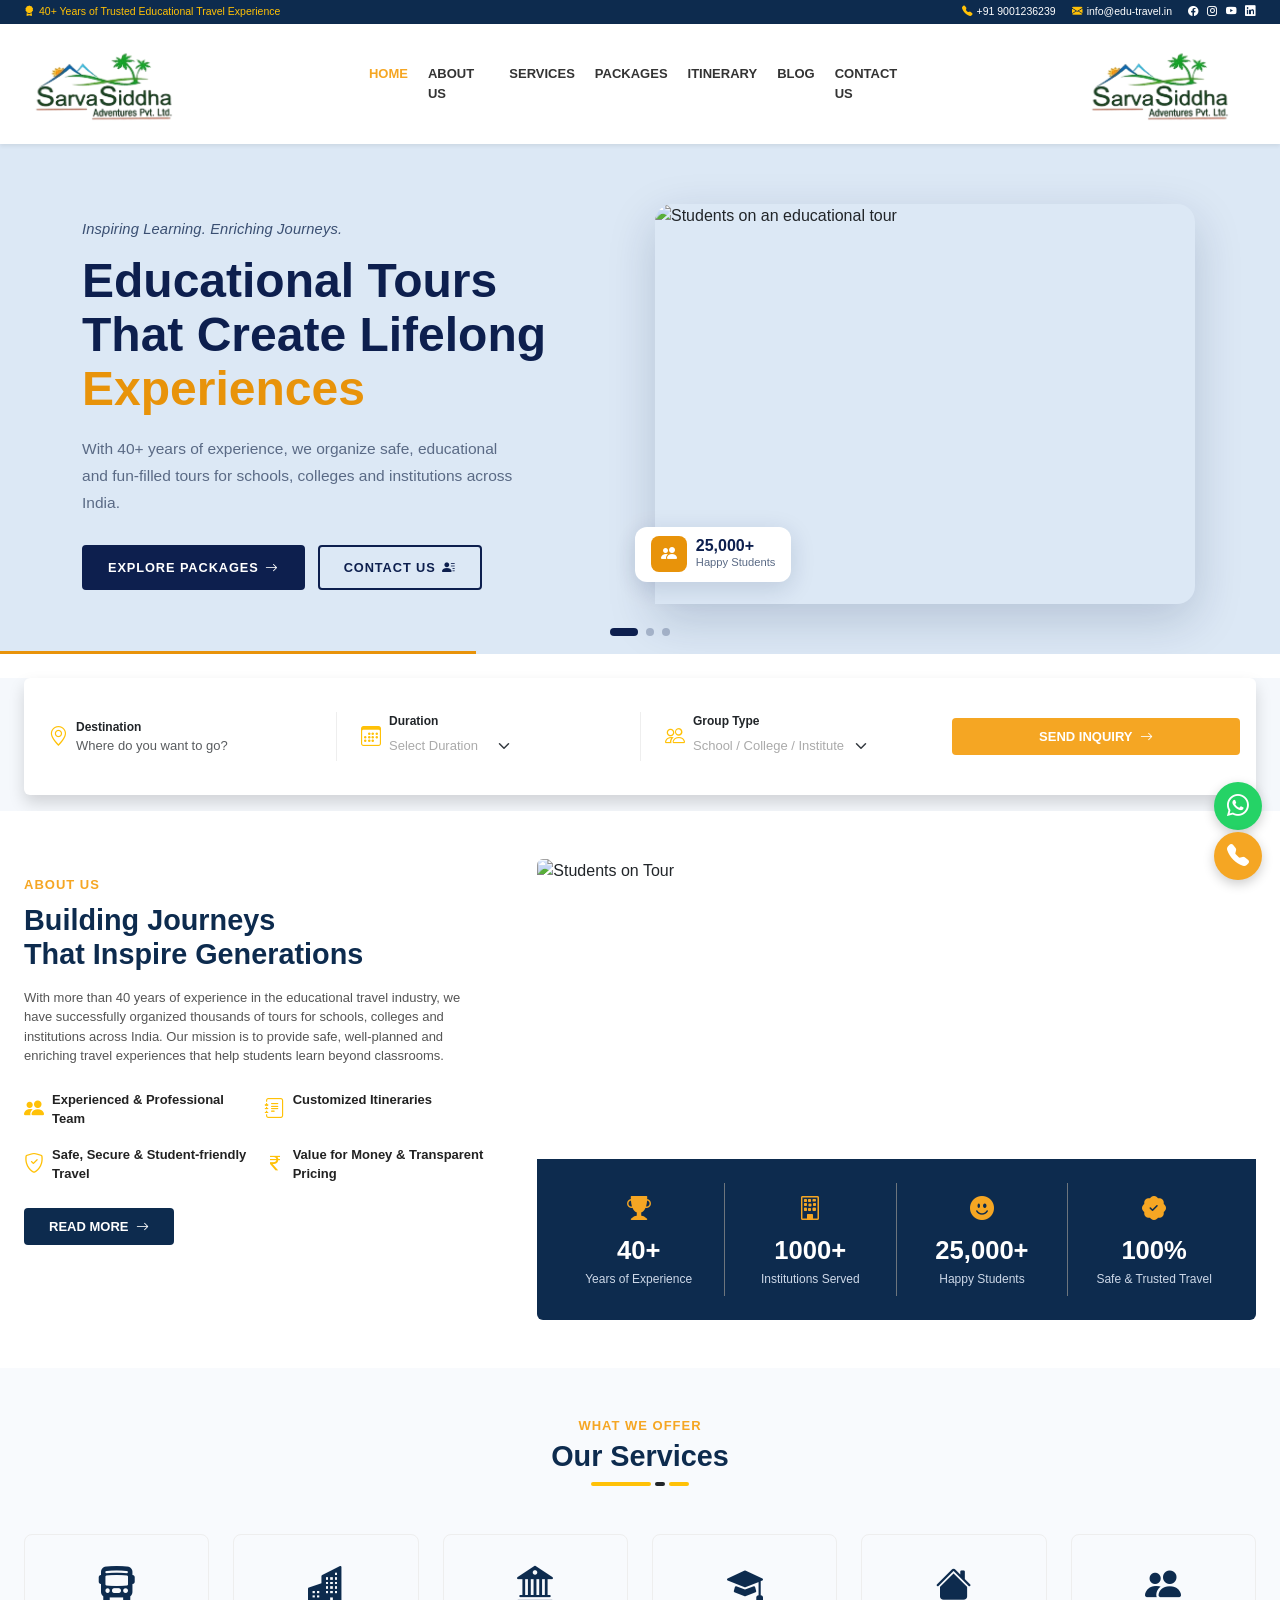
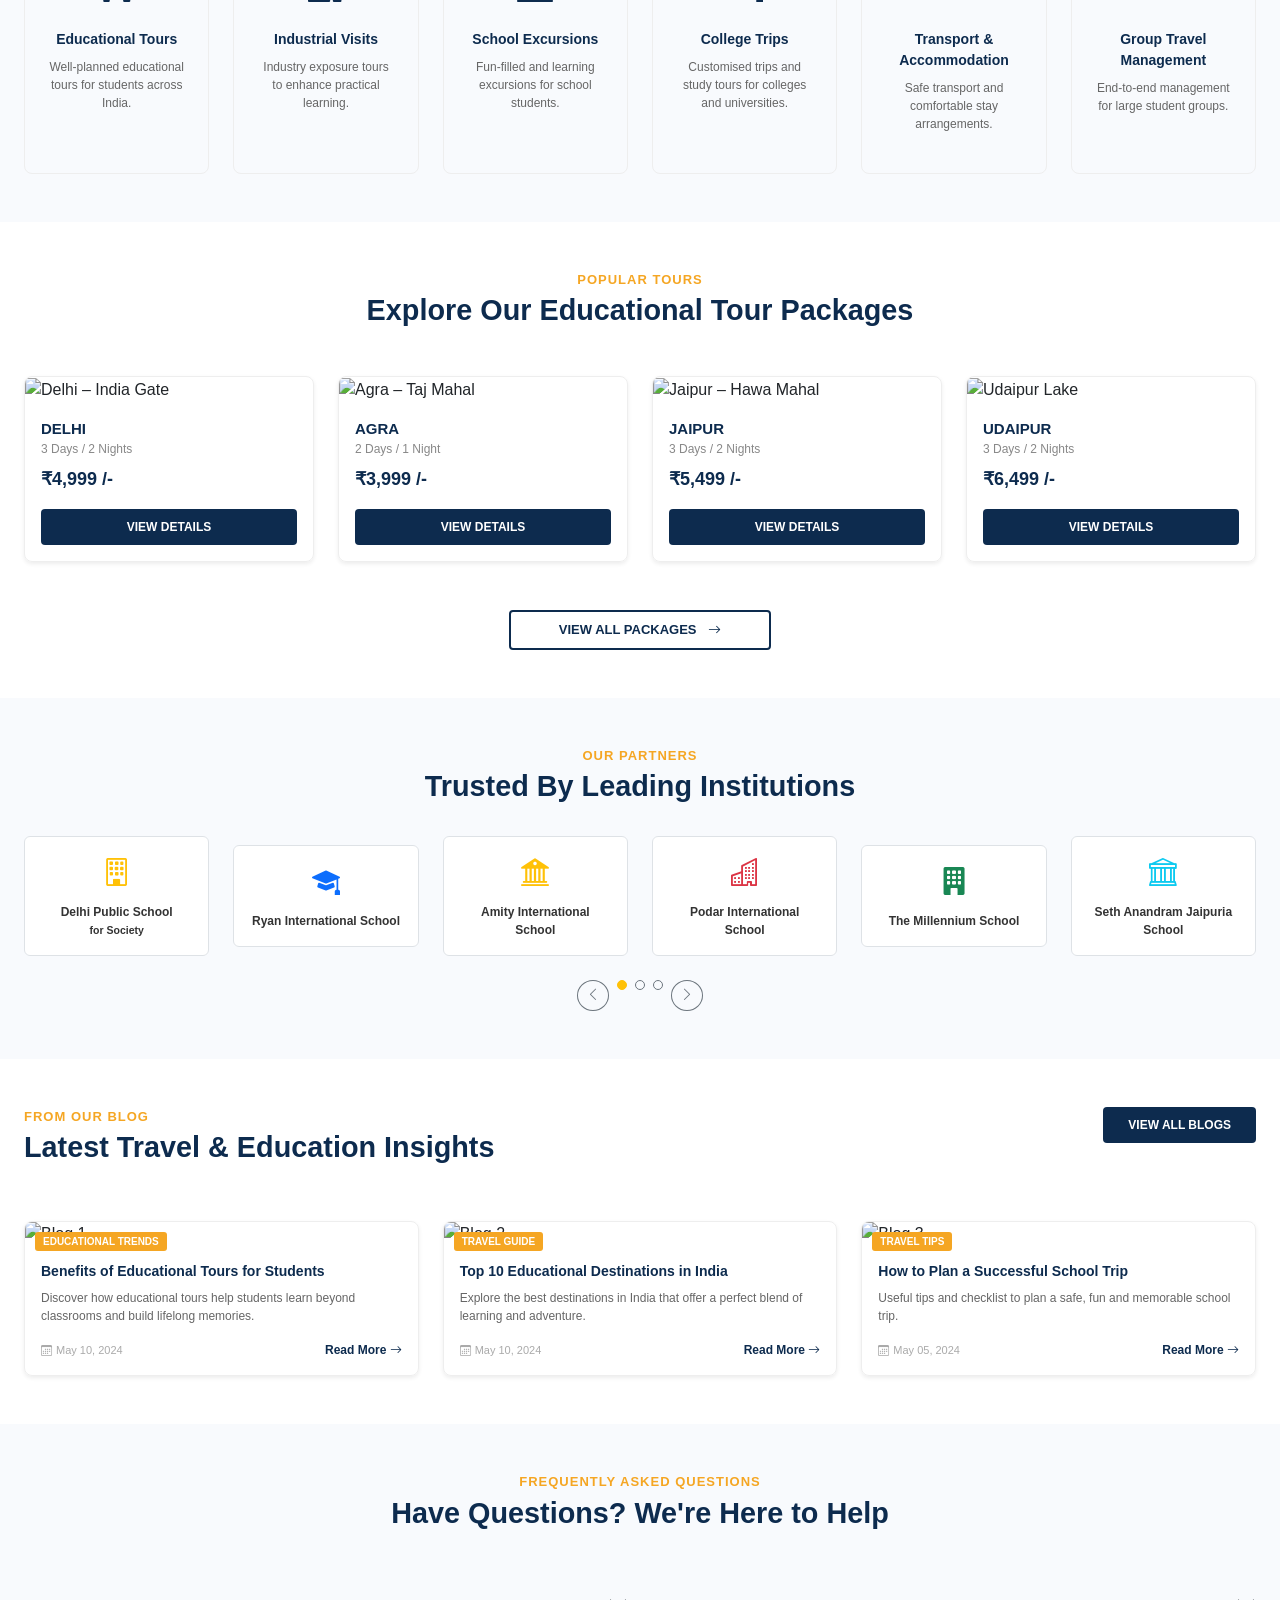
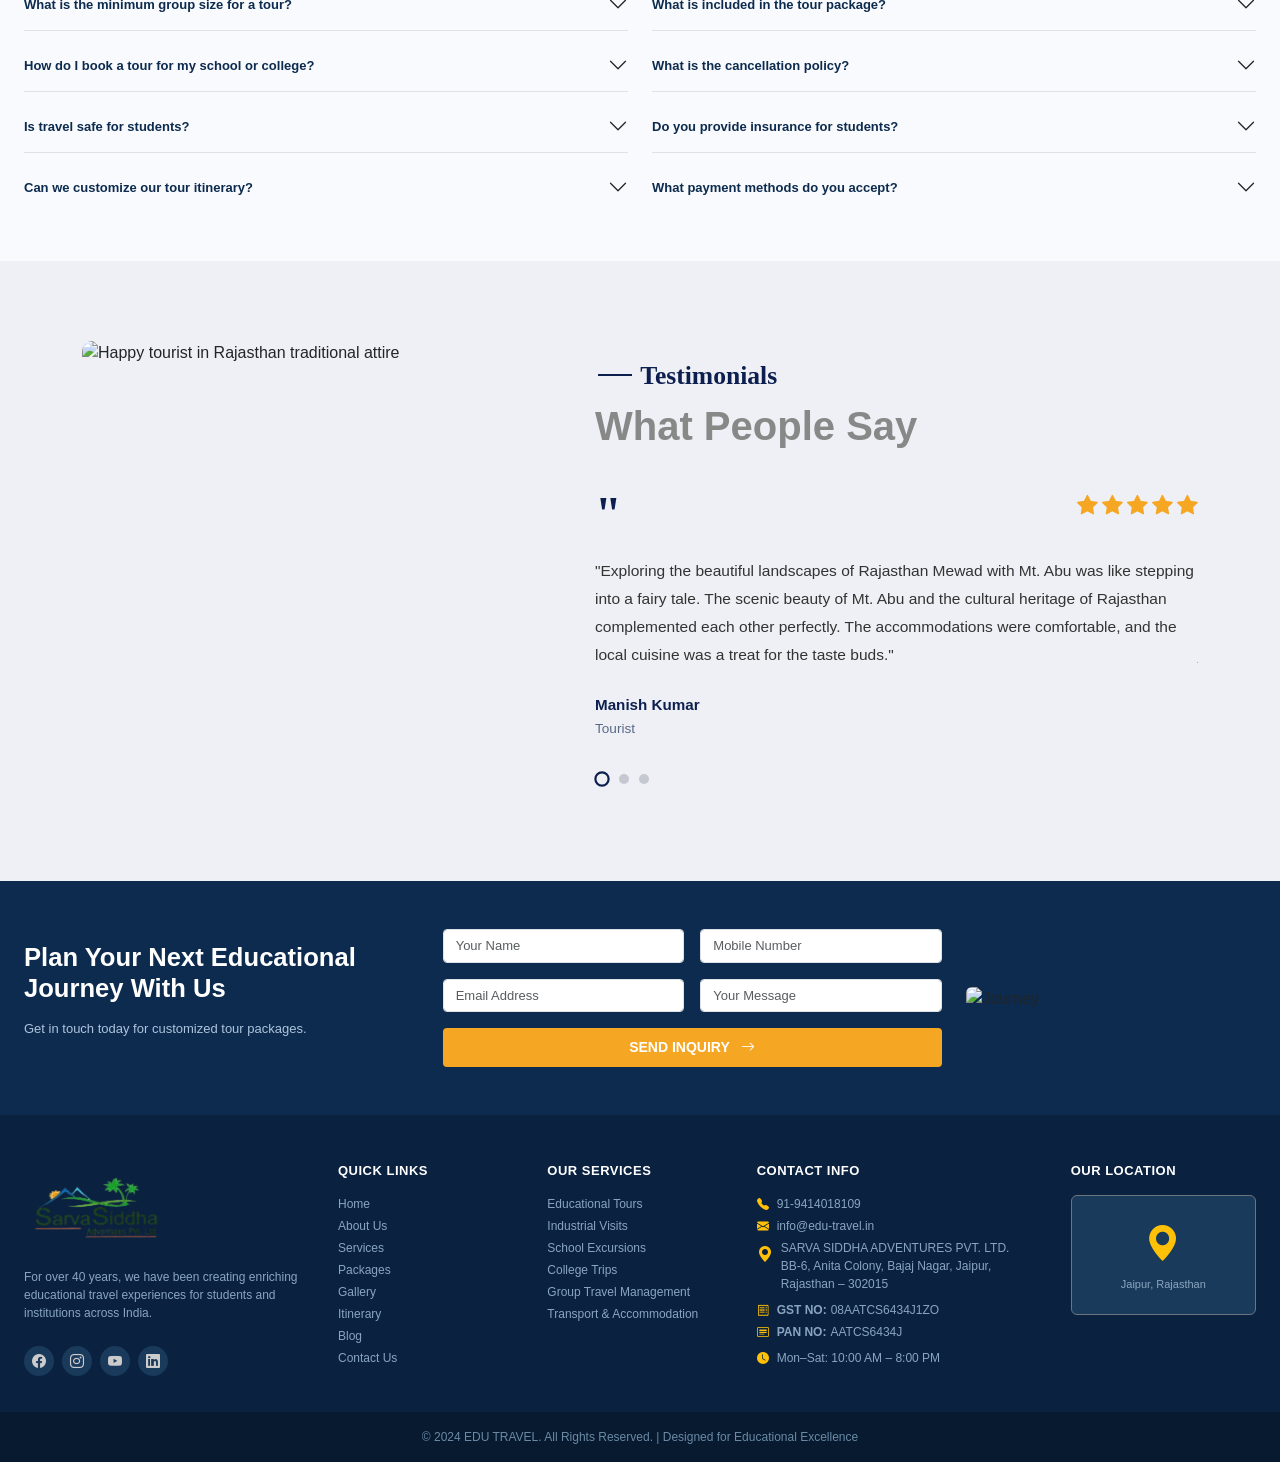
==== commit b2a6effa: "Initial Commit" ====
--- a/index.html
+++ b/index.html
@@ -66,40 +66,165 @@
   </div>
 </nav>
 
-<!-- ===== HERO ===== -->
-<section class="hero-section py-5" style="background: linear-gradient(100deg, #dceaf8 45%, #b8d4ef 100%);">
-  <div class="container-fluid px-4 py-3" style="position:relative; min-height:400px;">
-    <!-- Hero Image (right side) -->
-    <img
-      src="https://images.unsplash.com/photo-1539571696357-5a69c17a67c6?w=900&q=80"
-      alt="Students on Educational Tour"
-      class="d-none d-md-block rounded-end mx-4"
-      style="position:absolute;right:0;top:0;height:100%;width:50%;object-fit:cover;border-radius:0 0 0 40px;"
-    />
-    <div class="row" style="position:relative;z-index:2;">
-      <div class="col-md-6">
-        <p class="hero-eyebrow mb-2">Inspiring Learning. Enriching Journeys.</p>
-        <h1 class="hero-title mb-3">
-          Educational Tours<br>
-          That Create Lifelong<br>
-          <span>Experiences</span>
-        </h1>
-        <p class="hero-desc mb-4">
-          With 40+ years of experience, we organize safe, educational and fun-filled tours for schools, colleges and institutions across India.
-        </p>
-        <div class="d-flex gap-3 flex-wrap">
-          <a href="#packages" class="btn btn-hero-primary px-4 py-2">EXPLORE PACKAGES <i class="bi bi-arrow-right ms-1"></i></a>
-          <a href="#contact" class="btn btn-hero-outline px-4 py-2">CONTACT US <i class="bi bi-person-lines-fill ms-1"></i></a>
-        </div>
-      </div>
-    </div>
-  </div>
+<!-- ════════════════════════════════════════════
+     HERO SLIDER BANNER
+════════════════════════════════════════════ -->
+<section class="hero-banner position-relative" id="heroBanner">
+
+  <!-- Progress bar -->
+  <div class="hero-progress" id="heroProgress"></div>
+
+  <!-- Track -->
+  <div class="hero-track" id="heroTrack">
+
+    <!-- ─── SLIDE 1 ─── -->
+    <div class="hero-slide slide-1 is-active">
+      <div class="container">
+        <div class="row align-items-center g-4">
+          <div class="col-lg-6 hero-text-col">
+            <p class="hero-tagline">Inspiring Learning. Enriching Journeys.</p>
+            <h1 class="hero-heading">
+              Educational Tours<br>That Create Lifelong
+              <span class="hero-heading-accent">Experiences</span>
+            </h1>
+            <p class="hero-desc">
+              With 40+ years of experience, we organize safe, educational and fun-filled tours for schools, colleges and institutions across India.
+            </p>
+            <div class="hero-btn-row">
+              <a href="#packages" class="btn-primary-hero">
+                Explore Packages <i class="bi bi-arrow-right"></i>
+              </a>
+              <a href="#contact" class="btn-outline-hero">
+                Contact Us <i class="bi bi-person-lines-fill"></i>
+              </a>
+            </div>
+          </div>
+          <div class="col-lg-6 hero-img-col">
+            <div class="hero-img-wrap">
+              <img
+                src="https://images.unsplash.com/photo-1539571696357-5a69c17a67c6?w=900&q=80"
+                alt="Students on an educational tour"
+              />
+              <div class="img-badge">
+                <div class="img-badge-icon"><i class="bi bi-people-fill"></i></div>
+                <div>
+                  <div class="img-badge-num">25,000+</div>
+                  <div class="img-badge-label">Happy Students</div>
+                </div>
+              </div>
+            </div>
+          </div>
+        </div>
+      </div>
+    </div>
+
+    <!-- ─── SLIDE 2 ─── -->
+    <div class="hero-slide slide-2">
+      <div class="container">
+        <div class="row align-items-center g-4">
+          <div class="col-lg-6 hero-text-col">
+            <p class="hero-tagline">Discover India's Heritage &amp; Culture.</p>
+            <h1 class="hero-heading">
+              Explore India's<br>Most Iconic
+              <span class="hero-heading-accent">Destinations</span>
+            </h1>
+            <p class="hero-desc">
+              From the Taj Mahal to the forts of Rajasthan — we craft unforgettable journeys to 200+ destinations that blend history, culture, and adventure.
+            </p>
+            <div class="hero-btn-row">
+              <a href="#packages" class="btn-primary-hero">
+                View Packages <i class="bi bi-arrow-right"></i>
+              </a>
+              <a href="#about" class="btn-outline-hero">
+                About Us <i class="bi bi-info-circle"></i>
+              </a>
+            </div>
+          </div>
+          <div class="col-lg-6 hero-img-col">
+            <div class="hero-img-wrap">
+              <img
+                src="https://images.unsplash.com/photo-1587474260584-136574528ed5?w=900&q=80"
+                alt="India Gate Delhi"
+              />
+              <div class="img-badge">
+                <div class="img-badge-icon"><i class="bi bi-geo-alt-fill"></i></div>
+                <div>
+                  <div class="img-badge-num">200+</div>
+                  <div class="img-badge-label">Destinations Across India</div>
+                </div>
+              </div>
+            </div>
+          </div>
+        </div>
+      </div>
+    </div>
+
+    <!-- ─── SLIDE 3 ─── -->
+    <div class="hero-slide slide-3">
+      <div class="container">
+        <div class="row align-items-center g-4">
+          <div class="col-lg-6 hero-text-col">
+            <p class="hero-tagline">Trusted by Schools &amp; Colleges Since 1984.</p>
+            <h1 class="hero-heading">
+              Safe, Guided &amp;<br>Fully Managed
+              <span class="hero-heading-accent">School Trips</span>
+            </h1>
+            <p class="hero-desc">
+              Over 1,000 institutions trust us for fully managed school excursions. Trained guides, vetted transport and 24/7 support — every step of the way.
+            </p>
+            <div class="hero-btn-row">
+              <a href="#contact" class="btn-primary-hero">
+                Send Inquiry <i class="bi bi-send"></i>
+              </a>
+              <a href="#services" class="btn-outline-hero">
+                Our Services <i class="bi bi-grid"></i>
+              </a>
+            </div>
+          </div>
+          <div class="col-lg-6 hero-img-col">
+            <div class="hero-img-wrap">
+              <img
+                src="https://images.unsplash.com/photo-1503220317375-aaad61436b1b?w=900&q=80"
+                alt="Students travelling together"
+              />
+              <div class="img-badge">
+                <div class="img-badge-icon"><i class="bi bi-building"></i></div>
+                <div>
+                  <div class="img-badge-num">1,000+</div>
+                  <div class="img-badge-label">Institutions Served</div>
+                </div>
+              </div>
+            </div>
+          </div>
+        </div>
+      </div>
+    </div>
+
+  </div><!-- /track -->
+
+  <!-- Arrow: Prev -->
+  <button class="hero-arrow hero-arrow-prev" id="heroPrev" aria-label="Previous slide">
+    <i class="bi bi-chevron-left"></i>
+  </button>
+
+  <!-- Arrow: Next -->
+  <button class="hero-arrow hero-arrow-next" id="heroNext" aria-label="Next slide">
+    <i class="bi bi-chevron-right"></i>
+  </button>
+
+  <!-- Dots -->
+  <div class="hero-dots" id="heroDots" role="tablist" aria-label="Slide navigation">
+    <button class="hero-dot active" data-index="0" role="tab" aria-selected="true"  aria-label="Slide 1"></button>
+    <button class="hero-dot"        data-index="1" role="tab" aria-selected="false" aria-label="Slide 2"></button>
+    <button class="hero-dot"        data-index="2" role="tab" aria-selected="false" aria-label="Slide 3"></button>
+  </div>
+
 </section>
 
 <!-- ===== SEARCH BAR ===== -->
 <section class="pb-3" style="background:#f5f8fc;">
   <div class="container-fluid px-4">
-    <div class="search-bar p-3 rounded shadow">
+    <div class="search-bar mt-4 p-3 rounded shadow">
       <div class="row align-items-center g-3">
         <div class="col-12 col-md-3 py-4">
           <div class="d-flex align-items-center gap-2 ps-2">
@@ -810,5 +935,6 @@
 <script src="https://cdn.jsdelivr.net/npm/bootstrap@5.3.3/dist/js/bootstrap.bundle.min.js"></script>
 <script src="assets/js/script.js"></script>
 <script src="assets/js/testimonials.js"></script>
+<script src="assets/js/bannerSlider.js"></script>
 </body>
 </html>
--- a/assets/css/style.css
+++ b/assets/css/style.css
@@ -32,7 +32,7 @@
     .btn-hero-outline { border: 2px solid var(--navy); color: var(--navy); font-size: 13px; font-weight: 600; border-radius: 4px; background: transparent; }
     .btn-hero-outline:hover { background: var(--navy); color: #fff; }
     /* Search bar */
-    .search-bar { background: #fff; border-radius: 6px; box-shadow: 0 4px 20px rgba(0,0,0,0.12); margin-top: -30px; position: relative; z-index: 10; }
+    .search-bar { background: #fff; border-radius: 6px; box-shadow: 0 4px 20px rgba(0,0,0,0.12); margin-top: -30px; z-index: 10; }
     .search-bar .form-label { font-size: 11px; color: #888; margin-bottom: 2px; }
     .search-bar .form-control, .search-bar .form-select { border: none; font-size: 13px; box-shadow: none; padding-left: 0; }
     .search-bar .divider { border-left: 1px solid #eee; }
@@ -389,4 +389,376 @@
       .testimonial-section-title {
         font-size: 1.5rem;
       }
+    }
+
+
+
+    /* Banner Section */
+    :root {
+      --clr-navy:        #0d1f4e;
+      --clr-navy-dark:   #081540;
+      --clr-accent:      #e8930a;
+      --clr-accent-hover:#d07d06;
+      --clr-bg-light:    #dce8f5;
+      --clr-white:       #ffffff;
+      --clr-muted:       #5a6a85;
+      --clr-italic:      #3a4f72;
+      --radius-img:      18px;
+      --transition:      0.6s cubic-bezier(0.4, 0, 0.2, 1);
+    }
+
+    /* ══════════════════════════════════════
+       BASE
+    ══════════════════════════════════════ */
+    *  { box-sizing: border-box; margin: 0; padding: 0; }
+    body {
+      font-family: 'Inter', sans-serif;
+      background: var(--clr-white);
+      overflow-x: hidden;
+    }
+
+    /* ══════════════════════════════════════
+       BANNER OUTER
+    ══════════════════════════════════════ */
+    .hero-banner {
+      background: var(--clr-bg-light);
+      overflow: hidden;
+      position: relative;
+    }
+
+    /* ══════════════════════════════════════
+       SLIDES TRACK
+    ══════════════════════════════════════ */
+    .hero-track {
+      display: flex;
+      transition: transform var(--transition);
+      will-change: transform;
+    }
+
+    /* ══════════════════════════════════════
+       SINGLE SLIDE
+    ══════════════════════════════════════ */
+    .hero-slide {
+      min-width: 100%;
+      flex-shrink: 0;
+      padding: 60px 0 50px;
+      position: relative;
+    }
+
+    /* ══════════════════════════════════════
+       LEFT: TEXT CONTENT
+    ══════════════════════════════════════ */
+    .hero-text-col {
+      display: flex;
+      flex-direction: column;
+      justify-content: center;
+      padding-right: 2rem;
+    }
+
+    .hero-tagline {
+      font-style: italic;
+      font-size: 0.92rem;
+      color: var(--clr-italic);
+      margin-bottom: 0.9rem;
+      letter-spacing: 0.01em;
+    }
+
+    .hero-heading {
+      font-size: 3rem;
+      font-weight: 800;
+      color: var(--clr-navy);
+      line-height: 1.12;
+      margin-bottom: 0.2rem;
+    }
+
+    .hero-heading-accent {
+      color: var(--clr-accent);
+      display: block;
+    }
+
+    .hero-desc {
+      font-size: 0.97rem;
+      color: var(--clr-muted);
+      line-height: 1.75;
+      max-width: 440px;
+      margin-top: 1rem;
+      margin-bottom: 1.8rem;
+    }
+
+    /* ══════════════════════════════════════
+       BUTTONS
+    ══════════════════════════════════════ */
+    .hero-btn-row {
+      display: flex;
+      flex-wrap: wrap;
+      gap: 0.8rem;
+      align-items: center;
+    }
+
+    .btn-primary-hero {
+      background: var(--clr-navy);
+      color: var(--clr-white);
+      font-weight: 700;
+      font-size: 0.8rem;
+      letter-spacing: 0.07em;
+      text-transform: uppercase;
+      border: 2px solid var(--clr-navy);
+      border-radius: 4px;
+      padding: 0.7rem 1.5rem;
+      text-decoration: none;
+      display: inline-flex;
+      align-items: center;
+      gap: 0.4rem;
+      transition: background 0.25s, color 0.25s, transform 0.2s;
+    }
+
+    .btn-primary-hero:hover {
+      background: var(--clr-navy-dark);
+      border-color: var(--clr-navy-dark);
+      color: var(--clr-white);
+      transform: translateY(-2px);
+    }
+
+    .btn-outline-hero {
+      background: transparent;
+      color: var(--clr-navy);
+      font-weight: 700;
+      font-size: 0.8rem;
+      letter-spacing: 0.07em;
+      text-transform: uppercase;
+      border: 2px solid var(--clr-navy);
+      border-radius: 4px;
+      padding: 0.7rem 1.5rem;
+      text-decoration: none;
+      display: inline-flex;
+      align-items: center;
+      gap: 0.4rem;
+      transition: background 0.25s, color 0.25s, transform 0.2s;
+    }
+
+    .btn-outline-hero:hover {
+      background: var(--clr-navy);
+      color: var(--clr-white);
+      transform: translateY(-2px);
+    }
+
+    /* ══════════════════════════════════════
+       RIGHT: IMAGE COLUMN
+    ══════════════════════════════════════ */
+    .hero-img-col {
+      display: flex;
+      align-items: center;
+      justify-content: center;
+    }
+
+    .hero-img-wrap {
+      position: relative;
+      width: 100%;
+      max-width: 540px;
+    }
+
+    .hero-img-wrap img {
+      width: 100%;
+      height: 400px;
+      object-fit: cover;
+      object-position: center top;
+      border-radius: var(--radius-img) var(--radius-img) var(--radius-img) 0;
+      display: block;
+      box-shadow: 0 16px 48px rgba(13, 31, 78, 0.18);
+    }
+
+    /* floating badge */
+    .img-badge {
+      position: absolute;
+      bottom: 22px;
+      left: -20px;
+      background: var(--clr-white);
+      border-radius: 12px;
+      padding: 0.6rem 1rem;
+      display: flex;
+      align-items: center;
+      gap: 0.55rem;
+      box-shadow: 0 6px 24px rgba(13, 31, 78, 0.15);
+    }
+
+    .img-badge-icon {
+      width: 36px;
+      height: 36px;
+      border-radius: 8px;
+      background: var(--clr-accent);
+      display: flex;
+      align-items: center;
+      justify-content: center;
+      flex-shrink: 0;
+    }
+
+    .img-badge-icon i {
+      color: var(--clr-white);
+      font-size: 1rem;
+    }
+
+    .img-badge-num {
+      font-size: 1rem;
+      font-weight: 800;
+      color: var(--clr-navy);
+      line-height: 1;
+    }
+
+    .img-badge-label {
+      font-size: 0.7rem;
+      color: var(--clr-muted);
+      font-weight: 500;
+    }
+
+    /* ══════════════════════════════════════
+       SLIDE-SPECIFIC ACCENT COLOURS
+       (slide 1 default, slides 2 & 3 vary slightly)
+    ══════════════════════════════════════ */
+    .hero-slide.slide-2 .hero-heading-accent { color: #1e8a44; }
+    .hero-slide.slide-2 .btn-primary-hero    { background: #1e8a44; border-color: #1e8a44; }
+    .hero-slide.slide-2 .btn-primary-hero:hover { background: #166c35; border-color: #166c35; }
+    .hero-slide.slide-2 .img-badge-icon      { background: #1e8a44; }
+
+    .hero-slide.slide-3 .hero-heading-accent { color: #b5451b; }
+    .hero-slide.slide-3 .btn-primary-hero    { background: #b5451b; border-color: #b5451b; }
+    .hero-slide.slide-3 .btn-primary-hero:hover { background: #8f3514; border-color: #8f3514; }
+    .hero-slide.slide-3 .img-badge-icon      { background: #b5451b; }
+
+    /* ══════════════════════════════════════
+       NAVIGATION ARROWS
+    ══════════════════════════════════════ */
+    .hero-arrow {
+      position: absolute;
+      top: 50%;
+      transform: translateY(-50%);
+      z-index: 20;
+      width: 42px;
+      height: 42px;
+      border-radius: 50%;
+      background: var(--clr-white);
+      color: var(--clr-navy);
+      border: none;
+      display: flex;
+      align-items: center;
+      justify-content: center;
+      font-size: 1rem;
+      cursor: pointer;
+      box-shadow: 0 4px 16px rgba(13,31,78,0.18);
+      transition: background 0.2s, color 0.2s, transform 0.2s;
+      opacity: 0;
+      pointer-events: none;
+    }
+
+    .hero-banner:hover .hero-arrow {
+      opacity: 1;
+      pointer-events: auto;
+    }
+
+    .hero-arrow:hover {
+      background: var(--clr-navy);
+      color: var(--clr-white);
+      transform: translateY(-50%) scale(1.08);
+    }
+
+    .hero-arrow-prev { left: 14px; }
+    .hero-arrow-next { right: 14px; }
+
+    /* ══════════════════════════════════════
+       DOTS
+    ══════════════════════════════════════ */
+    .hero-dots {
+      position: absolute;
+      bottom: 18px;
+      left: 50%;
+      transform: translateX(-50%);
+      display: flex;
+      gap: 8px;
+      z-index: 20;
+    }
+
+    .hero-dot {
+      width: 8px;
+      height: 8px;
+      border-radius: 50%;
+      background: rgba(13,31,78,0.25);
+      border: none;
+      cursor: pointer;
+      padding: 0;
+      transition: background 0.3s, width 0.3s, border-radius 0.3s;
+    }
+
+    .hero-dot.active {
+      width: 28px;
+      border-radius: 4px;
+      background: var(--clr-navy);
+    }
+
+    /* ══════════════════════════════════════
+       PROGRESS BAR
+    ══════════════════════════════════════ */
+    .hero-progress {
+      position: absolute;
+      bottom: 0;
+      left: 0;
+      height: 3px;
+      background: var(--clr-accent);
+      width: 0%;
+      transition: width 0.1s linear;
+      z-index: 30;
+    }
+
+    /* ══════════════════════════════════════
+       CONTENT ANIMATION
+    ══════════════════════════════════════ */
+    .hero-slide .hero-text-col > * {
+      opacity: 0;
+      transform: translateY(22px);
+      transition: opacity 0.55s ease, transform 0.55s ease;
+    }
+
+    .hero-slide.is-active .hero-text-col > * {
+      opacity: 1;
+      transform: translateY(0);
+    }
+
+    .hero-slide.is-active .hero-tagline   { transition-delay: 0.05s; }
+    .hero-slide.is-active .hero-heading   { transition-delay: 0.15s; }
+    .hero-slide.is-active .hero-desc      { transition-delay: 0.25s; }
+    .hero-slide.is-active .hero-btn-row   { transition-delay: 0.35s; }
+
+    .hero-slide .hero-img-wrap {
+      opacity: 0;
+      transform: translateX(30px);
+      transition: opacity 0.65s ease 0.2s, transform 0.65s ease 0.2s;
+    }
+
+    .hero-slide.is-active .hero-img-wrap {
+      opacity: 1;
+      transform: translateX(0);
+    }
+
+    /* ══════════════════════════════════════
+       RESPONSIVE
+    ══════════════════════════════════════ */
+    @media (max-width: 991.98px) {
+      .hero-heading   { font-size: 2.3rem; }
+      .hero-slide     { padding: 45px 0 55px; }
+      .hero-img-wrap img { height: 320px; }
+    }
+
+    @media (max-width: 767.98px) {
+      .hero-slide     { padding: 40px 0 60px; }
+      .hero-text-col  { padding-right: 0; text-align: center; margin-bottom: 2.2rem; }
+      .hero-heading   { font-size: 1.9rem; }
+      .hero-desc      { margin-left: auto; margin-right: auto; }
+      .hero-btn-row   { justify-content: center; }
+      .hero-img-wrap img { height: 260px; border-radius: var(--radius-img); }
+      .img-badge      { left: 10px; bottom: 14px; }
+    }
+
+    @media (max-width: 575.98px) {
+      .hero-heading   { font-size: 1.6rem; }
+      .hero-img-wrap img { height: 220px; }
+      .btn-primary-hero,
+      .btn-outline-hero { font-size: 0.72rem; padding: 0.6rem 1.1rem; }
     }
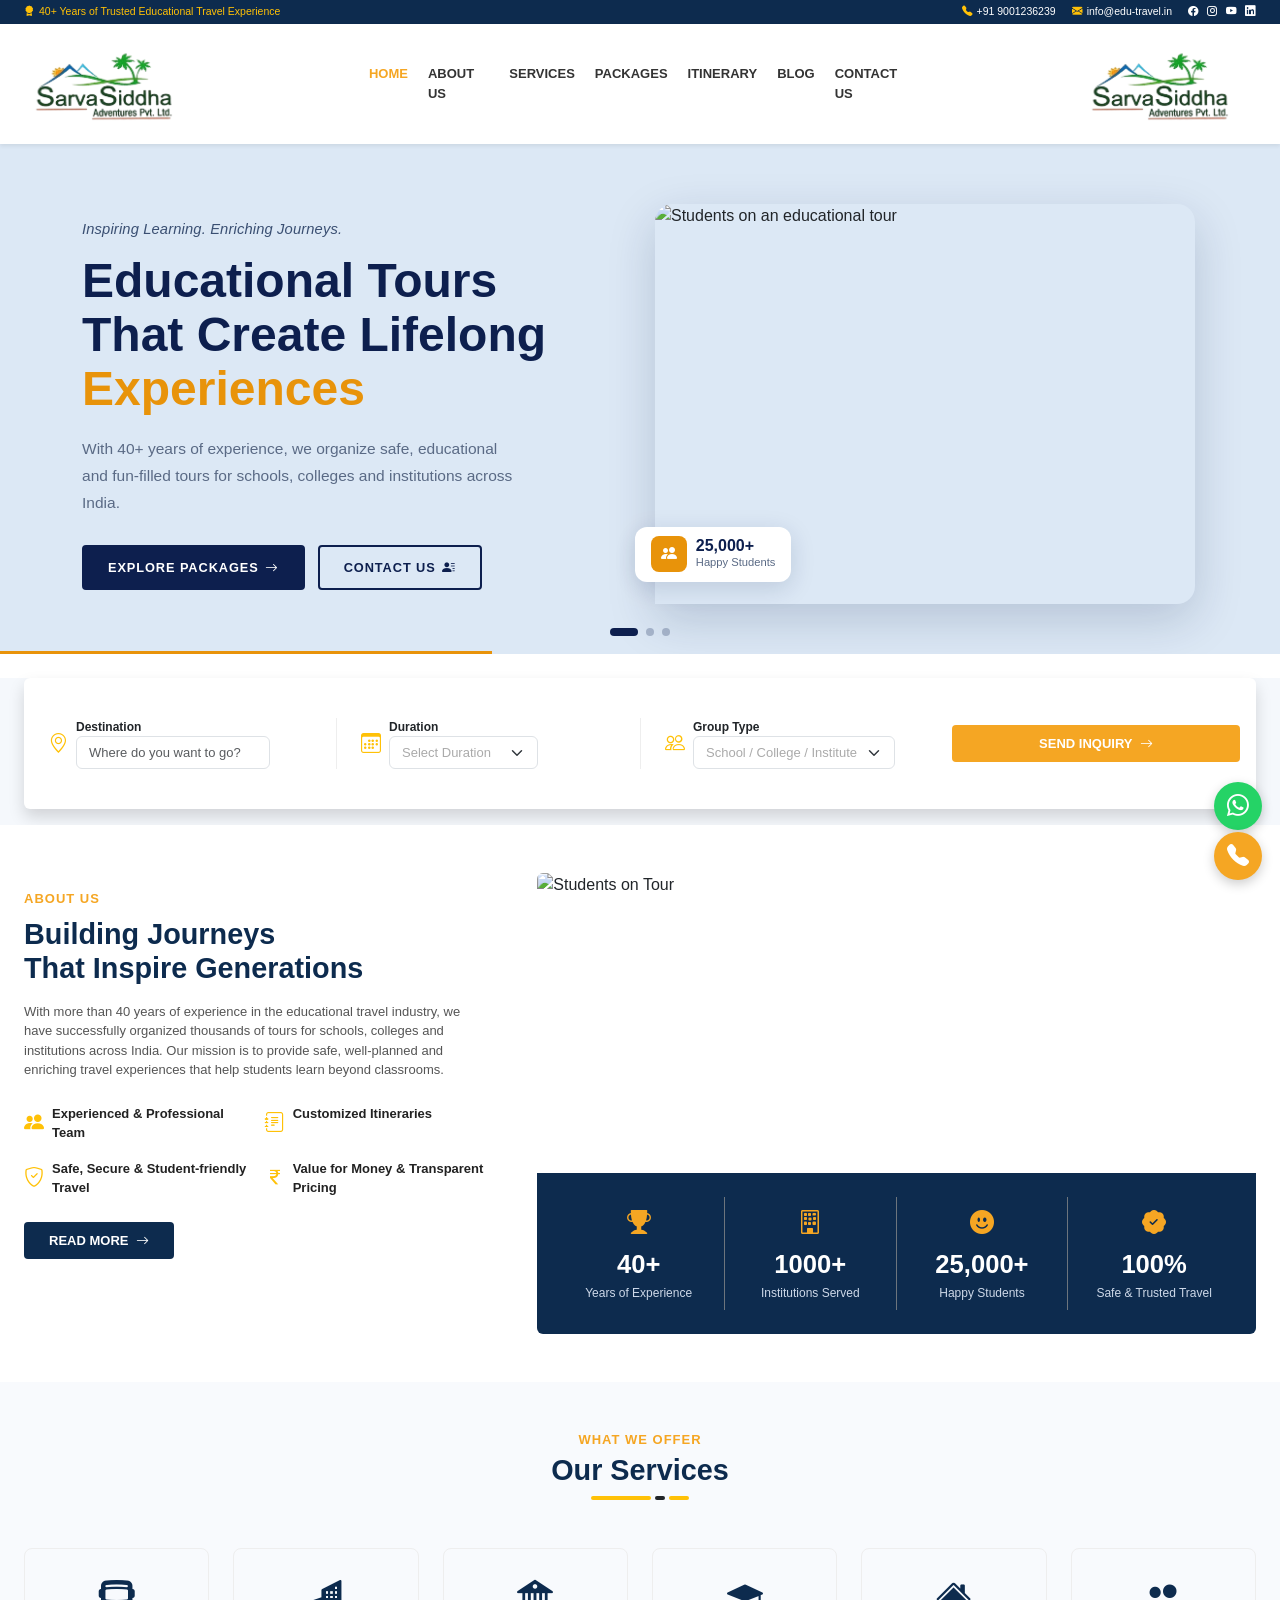
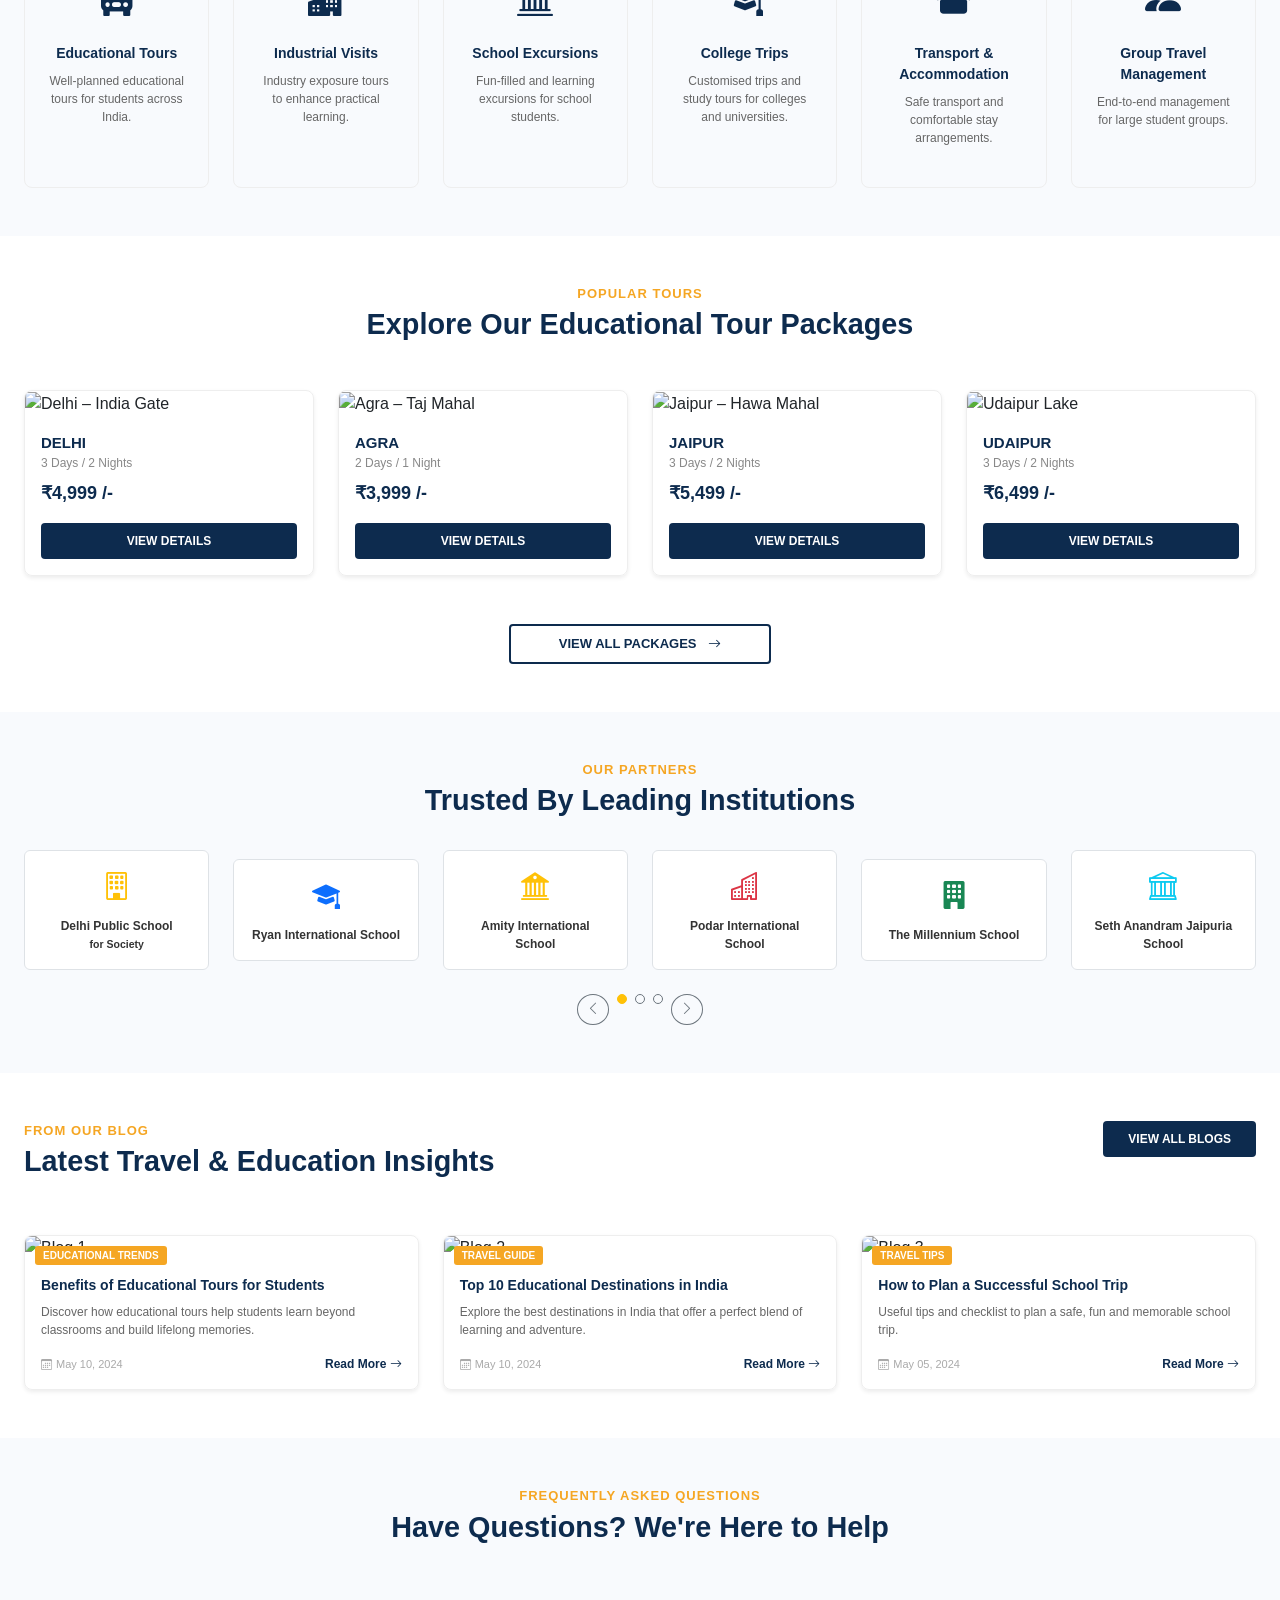
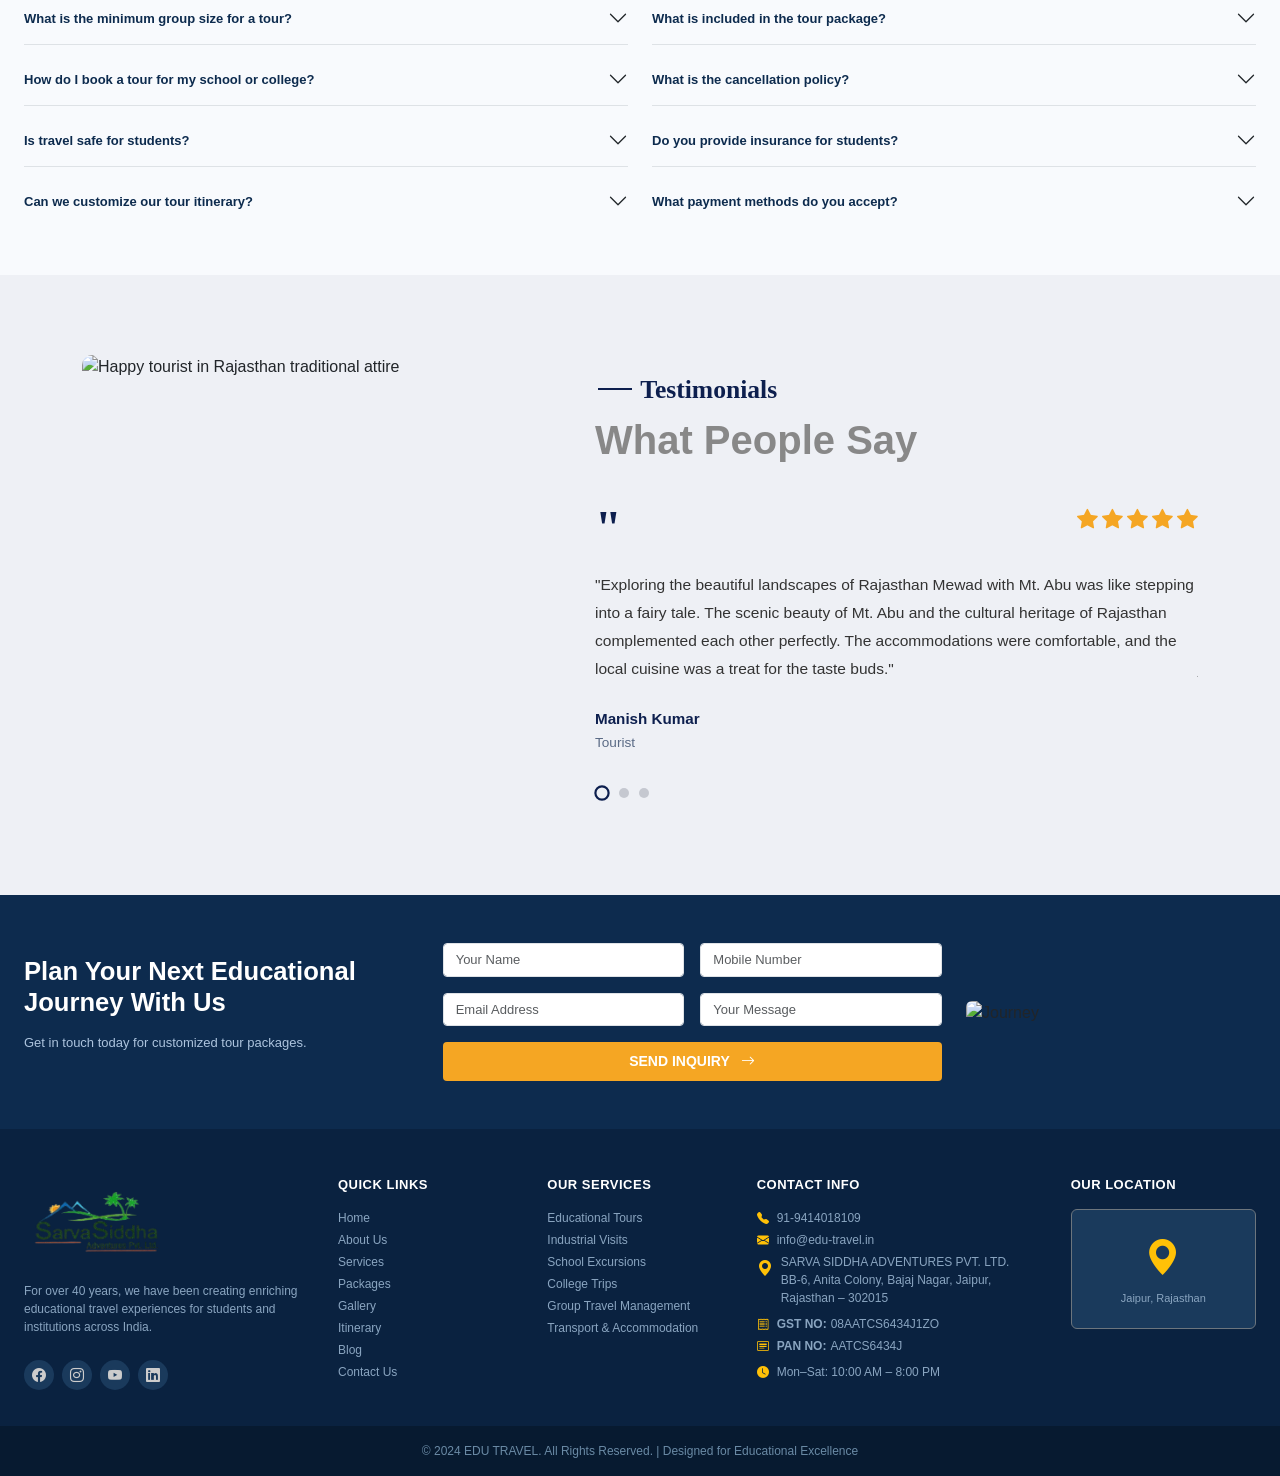
==== commit 2d981e14: "Initial Commit" ====
--- a/index.html
+++ b/index.html
@@ -231,7 +231,7 @@
             <i class="bi bi-geo-alt text-warning fs-5"></i>
             <div>
               <div class="form-label fw-bold text-dark mb-0" style="font-size:12px;">Destination</div>
-              <input type="text" class="form-control border-0 p-0 shadow-none" placeholder="Where do you want to go?" style="font-size:13px;" />
+              <input type="text" class="form-control" placeholder="Where do you want to go?" style="font-size:13px;" />
             </div>
           </div>
         </div>
--- a/assets/css/style.css
+++ b/assets/css/style.css
@@ -34,7 +34,7 @@
     /* Search bar */
     .search-bar { background: #fff; border-radius: 6px; box-shadow: 0 4px 20px rgba(0,0,0,0.12); margin-top: -30px; z-index: 10; }
     .search-bar .form-label { font-size: 11px; color: #888; margin-bottom: 2px; }
-    .search-bar .form-control, .search-bar .form-select { border: none; font-size: 13px; box-shadow: none; padding-left: 0; }
+    .search-bar .form-control, .search-bar .form-select {font-size: 13px; }
     .search-bar .divider { border-left: 1px solid #eee; }
     .btn-send-inquiry { background: var(--orange); color: #fff; font-weight: 700; font-size: 13px; border-radius: 4px; white-space: nowrap; }
     .btn-send-inquiry:hover { background: #d4891a; color: #fff; }
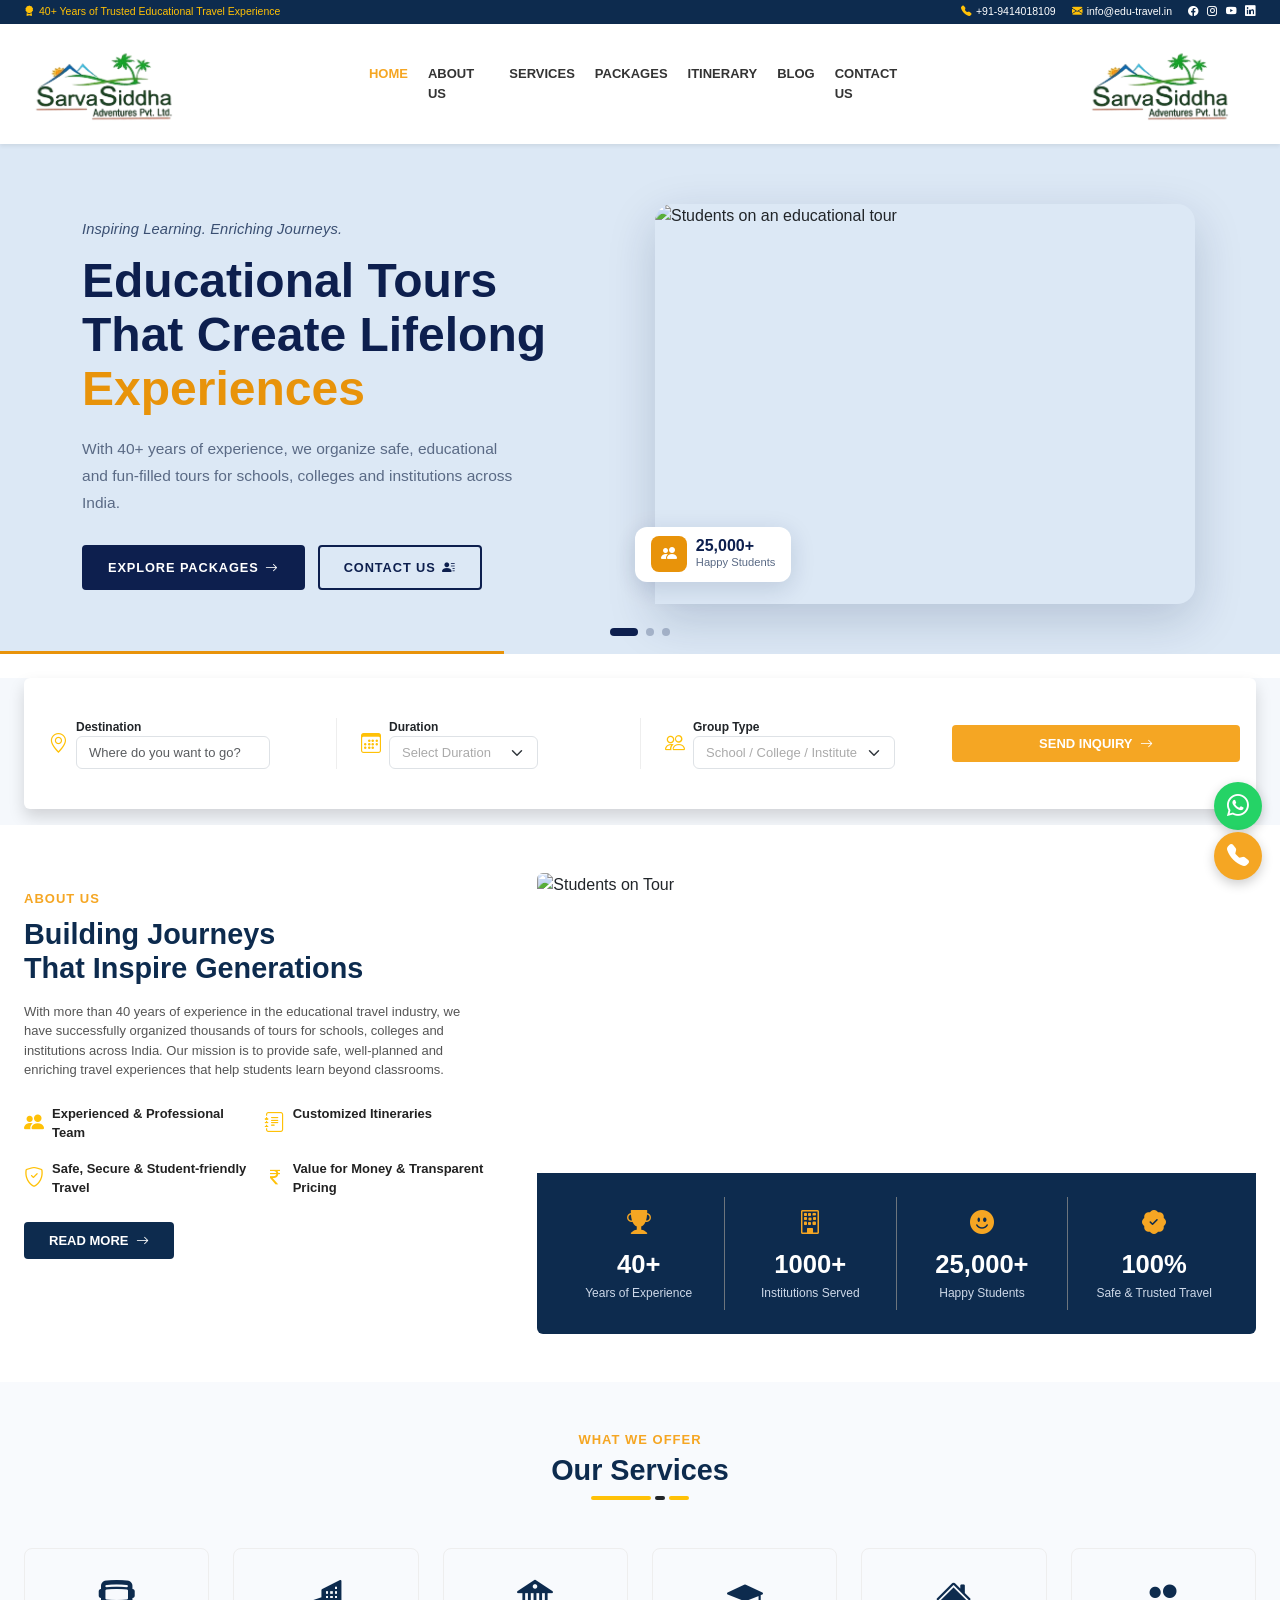
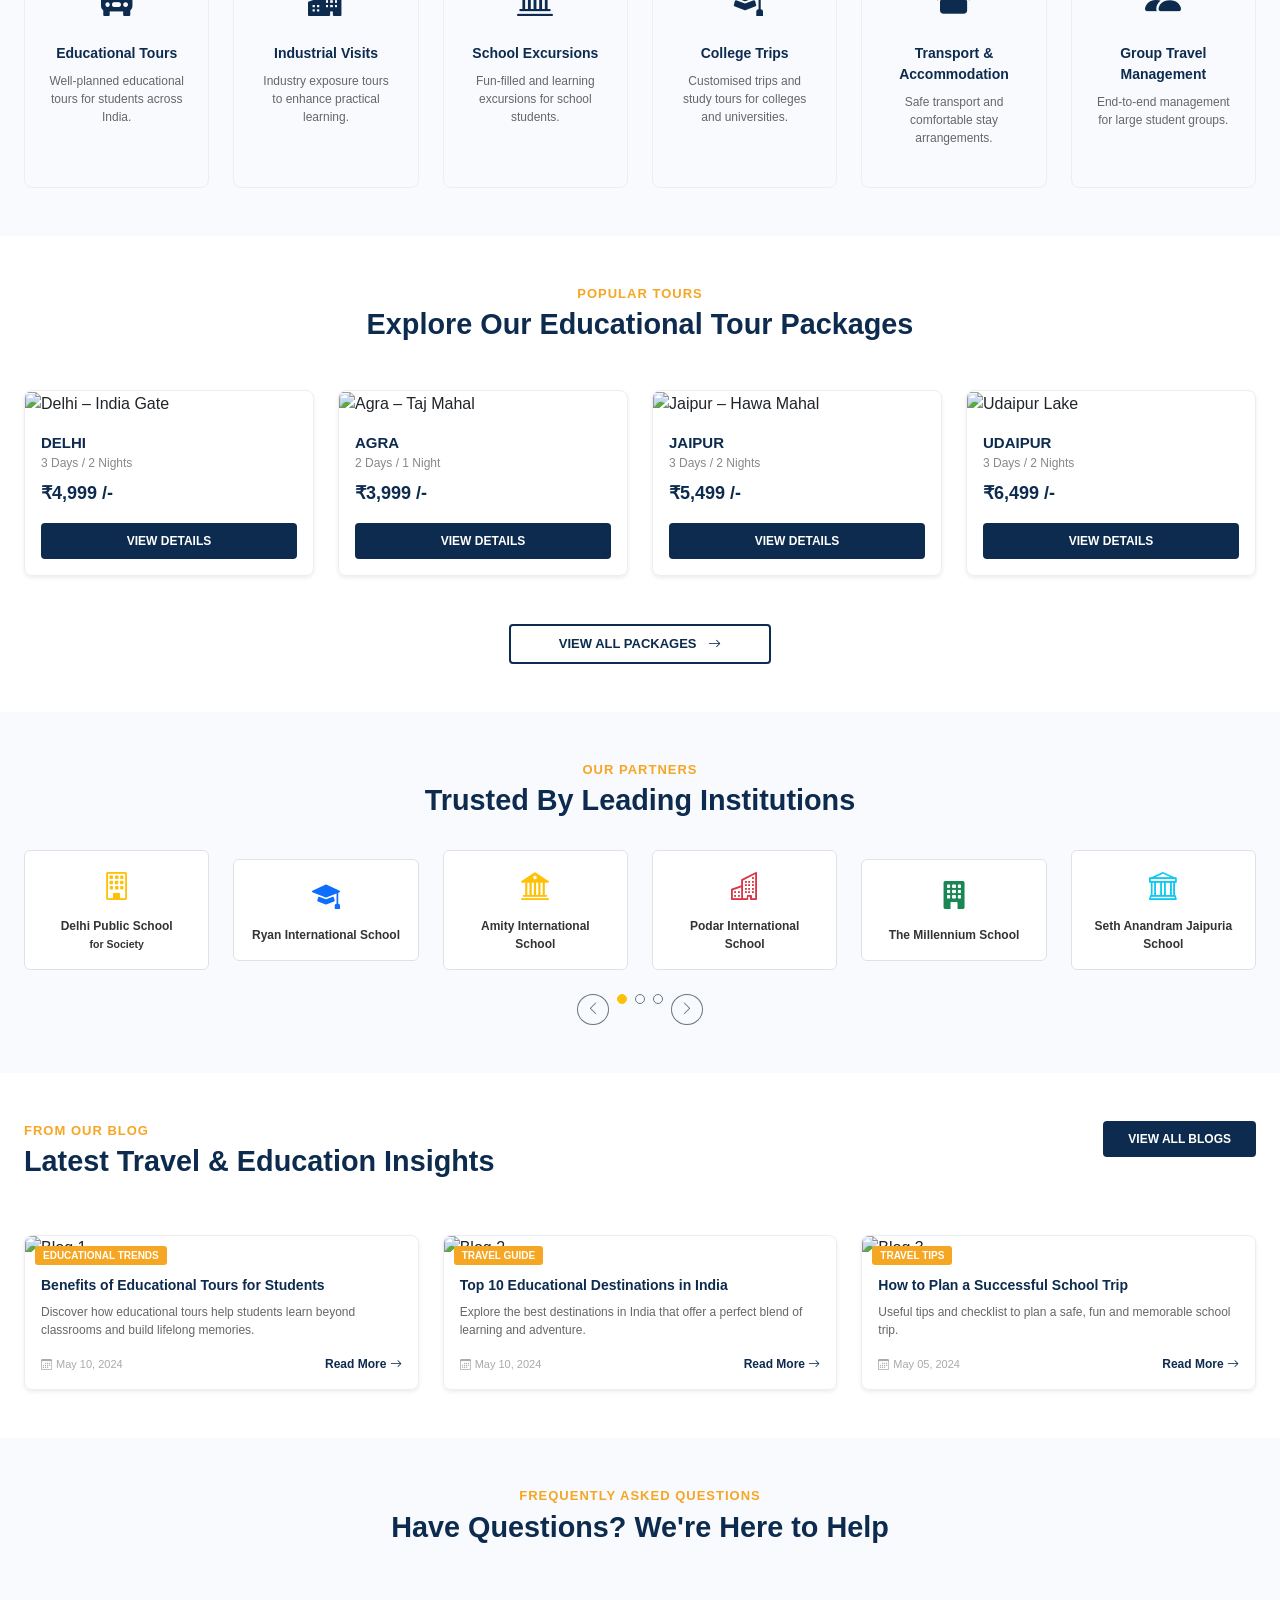
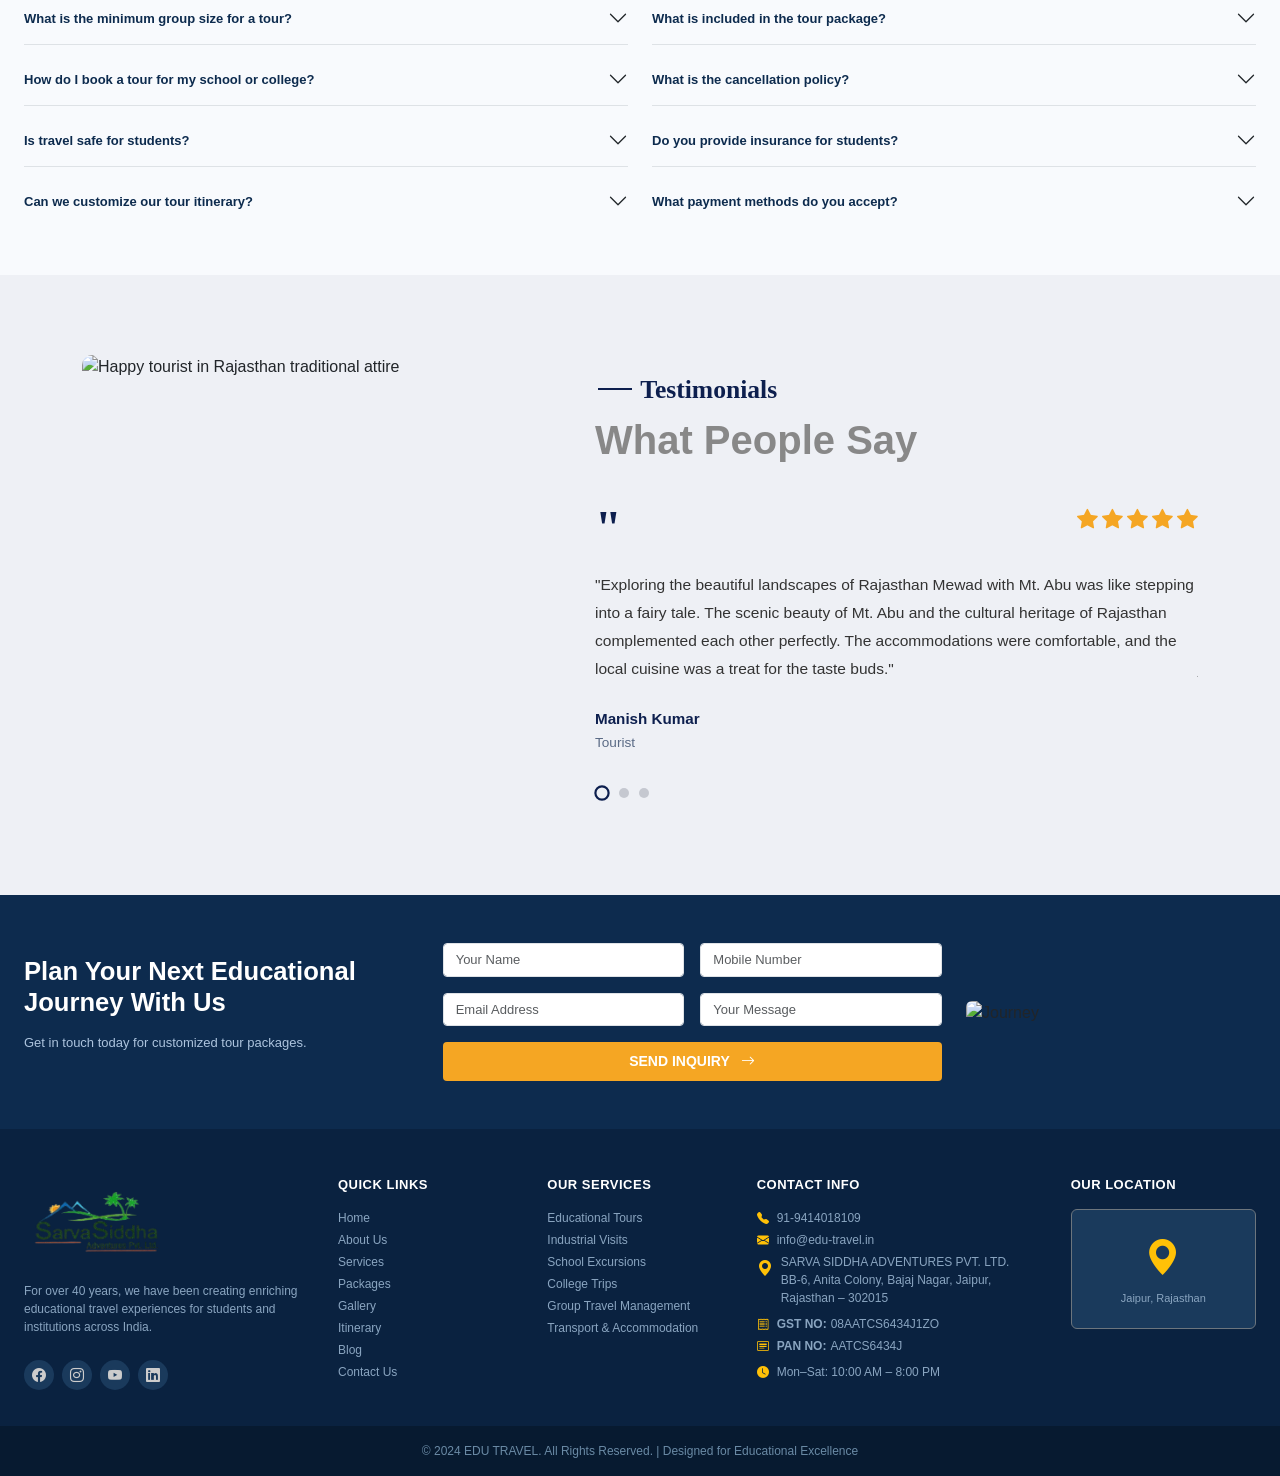
==== commit 74d77087: "Initial Commit" ====
--- a/index.html
+++ b/index.html
@@ -21,7 +21,7 @@
     <div class="d-flex justify-content-between align-items-center flex-wrap gap-2">
       <span class="text-warning small"><i class="bi bi-award-fill me-1"></i>40+ Years of Trusted Educational Travel Experience</span>
       <div class="d-flex align-items-center gap-3">
-        <a href="tel:+919001236239" class="text-white text-decoration-none small"><i class="bi bi-telephone-fill me-1 text-warning"></i>+91 9001236239</a>
+        <a href="tel:+919001236239" class="text-white text-decoration-none small"><i class="bi bi-telephone-fill me-1 text-warning"></i>+91-9414018109</a>
         <a href="mailto:info@edu-travel.in" class="text-white text-decoration-none small"><i class="bi bi-envelope-fill me-1 text-warning"></i>info@edu-travel.in</a>
         <div class="d-flex gap-2">
           <a href="#" class="text-white small"><i class="bi bi-facebook"></i></a>
--- a/assets/css/style.css
+++ b/assets/css/style.css
@@ -740,25 +740,317 @@
     /* ══════════════════════════════════════
        RESPONSIVE
     ══════════════════════════════════════ */
-    @media (max-width: 991.98px) {
-      .hero-heading   { font-size: 2.3rem; }
-      .hero-slide     { padding: 45px 0 55px; }
-      .hero-img-wrap img { height: 320px; }
-    }
-
-    @media (max-width: 767.98px) {
-      .hero-slide     { padding: 40px 0 60px; }
-      .hero-text-col  { padding-right: 0; text-align: center; margin-bottom: 2.2rem; }
-      .hero-heading   { font-size: 1.9rem; }
-      .hero-desc      { margin-left: auto; margin-right: auto; }
-      .hero-btn-row   { justify-content: center; }
-      .hero-img-wrap img { height: 260px; border-radius: var(--radius-img); }
-      .img-badge      { left: 10px; bottom: 14px; }
-    }
-
-    @media (max-width: 575.98px) {
-      .hero-heading   { font-size: 1.6rem; }
-      .hero-img-wrap img { height: 220px; }
-      .btn-primary-hero,
-      .btn-outline-hero { font-size: 0.72rem; padding: 0.6rem 1.1rem; }
-    }+    /* ══════════════════════════════════════
+   HERO SLIDER — RESPONSIVE ADDITIONS ONLY
+   Add these rules AFTER your existing hero CSS.
+   Nothing here overrides desktop styles.
+══════════════════════════════════════ */
+
+/* ══════════════════════════════════════════════════════
+   HERO SLIDER — RESPONSIVE ADDITIONS
+   Paste this AFTER your existing hero CSS.
+   Tablet (≤991.98px) and desktop are untouched.
+   Only ≤767.98px and ≤575.98px rules are here.
+══════════════════════════════════════════════════════ */
+
+/* ─────────────────────────────────────────────────────
+   TABLET  ≤ 991.98px  — stacks columns, centres text
+───────────────────────────────────────────────────── */
+@media (max-width: 991.98px) {
+  .hero-slide .row {
+    flex-direction: column;
+  }
+  .hero-text-col,
+  .hero-img-col {
+    width: 100%;
+    max-width: 100%;
+    flex: 0 0 100%;
+  }
+  .hero-text-col {
+    text-align: center;
+    padding-right: 0;
+    padding-left: 0;
+    order: 1;
+  }
+  .hero-desc {
+    margin-left: auto;
+    margin-right: auto;
+  }
+  .hero-btn-row {
+    justify-content: center;
+  }
+  .hero-img-col {
+    order: 2;
+  }
+  .hero-img-wrap {
+    max-width: 520px;
+    margin: 0 auto;
+  }
+  .img-badge {
+    left: 10px;
+    bottom: 16px;
+  }
+}
+
+/* ─────────────────────────────────────────────────────
+   MOBILE  ≤ 767.98px
+───────────────────────────────────────────────────── */
+@media (max-width: 767.98px) {
+
+  /* ── Banner & track ── */
+  .hero-banner {
+    overflow-x: hidden;
+  }
+
+  /* ── Slide shell ── */
+  .hero-slide {
+    padding: 32px 0 70px;
+    min-height: auto;
+  }
+
+  /* ── Text column ── */
+  .hero-text-col {
+    text-align: center;
+    padding: 0;
+    order: 1;
+    margin-bottom: 1.6rem;
+  }
+
+  /* ── Tagline ── */
+  .hero-tagline {
+    font-size: 0.78rem;
+    margin-bottom: 0.6rem;
+  }
+
+  /* ── Heading ── */
+  .hero-heading {
+    font-size: 1.75rem;
+    line-height: 1.18;
+    margin-bottom: 0;
+  }
+
+  /* ── Description ── */
+  .hero-desc {
+    font-size: 0.88rem;
+    line-height: 1.65;
+    max-width: 92%;
+    margin: 0.75rem auto 1.4rem;
+  }
+
+  /* ── Buttons: row, centred, wrap on very small ── */
+  .hero-btn-row {
+    display: flex;
+    flex-direction: row;
+    flex-wrap: wrap;
+    justify-content: center;
+    align-items: center;
+    gap: 0.65rem;
+    width: 100%;
+  }
+
+  .btn-primary-hero,
+  .btn-outline-hero {
+    font-size: 0.75rem;
+    padding: 0.62rem 1.25rem;
+    letter-spacing: 0.06em;
+    flex: 1 1 140px;
+    max-width: 200px;
+    justify-content: center;
+    text-align: center;
+  }
+
+  /* ── Image column ── */
+  .hero-img-col {
+    order: 2;
+    width: 100%;
+  }
+
+  .hero-img-wrap {
+    position: relative;
+    width: 92%;
+    max-width: 460px;
+    margin: 0 auto;
+  }
+
+  .hero-img-wrap img {
+    width: 100%;
+    height: 230px;
+    object-fit: cover;
+    object-position: center top;
+    border-radius: 16px;
+  }
+
+  /* ── Floating badge ── */
+  .img-badge {
+    position: absolute;
+    bottom: 14px;
+    left: 12px;
+    padding: 0.45rem 0.75rem;
+    gap: 0.45rem;
+    border-radius: 10px;
+  }
+
+  .img-badge-icon {
+    width: 30px;
+    height: 30px;
+    border-radius: 7px;
+    flex-shrink: 0;
+  }
+
+  .img-badge-icon i {
+    font-size: 0.9rem;
+  }
+
+  .img-badge-num {
+    font-size: 0.85rem;
+    line-height: 1.1;
+  }
+
+  .img-badge-label {
+    font-size: 0.6rem;
+    line-height: 1.3;
+  }
+
+  /* ── Arrows: always visible on touch ── */
+  .hero-arrow {
+    opacity: 1;
+    pointer-events: auto;
+    width: 34px;
+    height: 34px;
+    font-size: 0.8rem;
+    top: auto;
+    bottom: 20px;
+    transform: none;
+  }
+
+  .hero-arrow:hover {
+    transform: scale(1.08);
+  }
+
+  .hero-arrow-prev {
+    left: calc(50% - 52px);
+  }
+
+  .hero-arrow-next {
+    right: calc(50% - 52px);
+  }
+
+  /* ── Dots ── */
+  .hero-dots {
+    bottom: 26px;
+    gap: 6px;
+  }
+
+  .hero-dot {
+    width: 7px;
+    height: 7px;
+    min-width: 7px;
+  }
+
+  .hero-dot.active {
+    width: 22px;
+    border-radius: 4px;
+  }
+
+  /* ── Progress bar ── */
+  .hero-progress {
+    height: 2px;
+  }
+}
+
+/* ─────────────────────────────────────────────────────
+   SMALL MOBILE  ≤ 575.98px
+───────────────────────────────────────────────────── */
+@media (max-width: 575.98px) {
+
+  /* ── Slide ── */
+  .hero-slide {
+    padding: 24px 0 68px;
+  }
+
+  /* ── Heading ── */
+  .hero-heading {
+    font-size: 1.5rem;
+  }
+
+  /* ── Description ── */
+  .hero-desc {
+    font-size: 0.84rem;
+    max-width: 20%;
+  }
+
+  /* ── Buttons: full-width stacked ── */
+  .hero-btn-row {
+    flex-direction: column;
+    align-items: center;
+    gap: 0.55rem;
+    padding: 0 1rem;
+  }
+
+  .btn-primary-hero,
+  .btn-outline-hero {
+    width: 100%;
+    max-width: 100px;
+    flex: none;
+    font-size: 0.72rem;
+    padding: 0.65rem 1rem;
+    justify-content: center;
+    text-align: center;
+  }
+
+  /* ── Image ── */
+  .hero-img-wrap {
+    width: 20%;
+  }
+
+  .hero-img-wrap img {
+    height: 200px;
+  }
+
+  /* ── Badge: tighter ── */
+  .img-badge {
+    left: 8px;
+    bottom: 10px;
+    padding: 0.38rem 0.6rem;
+  }
+
+  .img-badge-num {
+    font-size: 0.8rem;
+  }
+
+  .img-badge-label {
+    font-size: 0.57rem;
+  }
+
+  /* ── Tagline ── */
+  .hero-tagline {
+    font-size: 0.74rem;
+  }
+
+  /* ── Arrows: tighter ── */
+  .hero-arrow {
+    width: 30px;
+    height: 30px;
+    font-size: 0.75rem;
+  }
+
+  .hero-arrow-prev {
+    left: calc(50% - 46px);
+  }
+
+  .hero-arrow-next {
+    right: calc(50% - 46px);
+  }
+}
+
+/* ─────────────────────────────────────────────────────
+   TOUCH-ONLY SAFETY NET
+   Reveals arrows on any real touch device regardless
+   of screen width (no :hover state on mobile browsers)
+───────────────────────────────────────────────────── */
+@media (hover: none) and (pointer: coarse) {
+  .hero-arrow {
+    opacity: 1;
+    pointer-events: auto;
+  }
+}
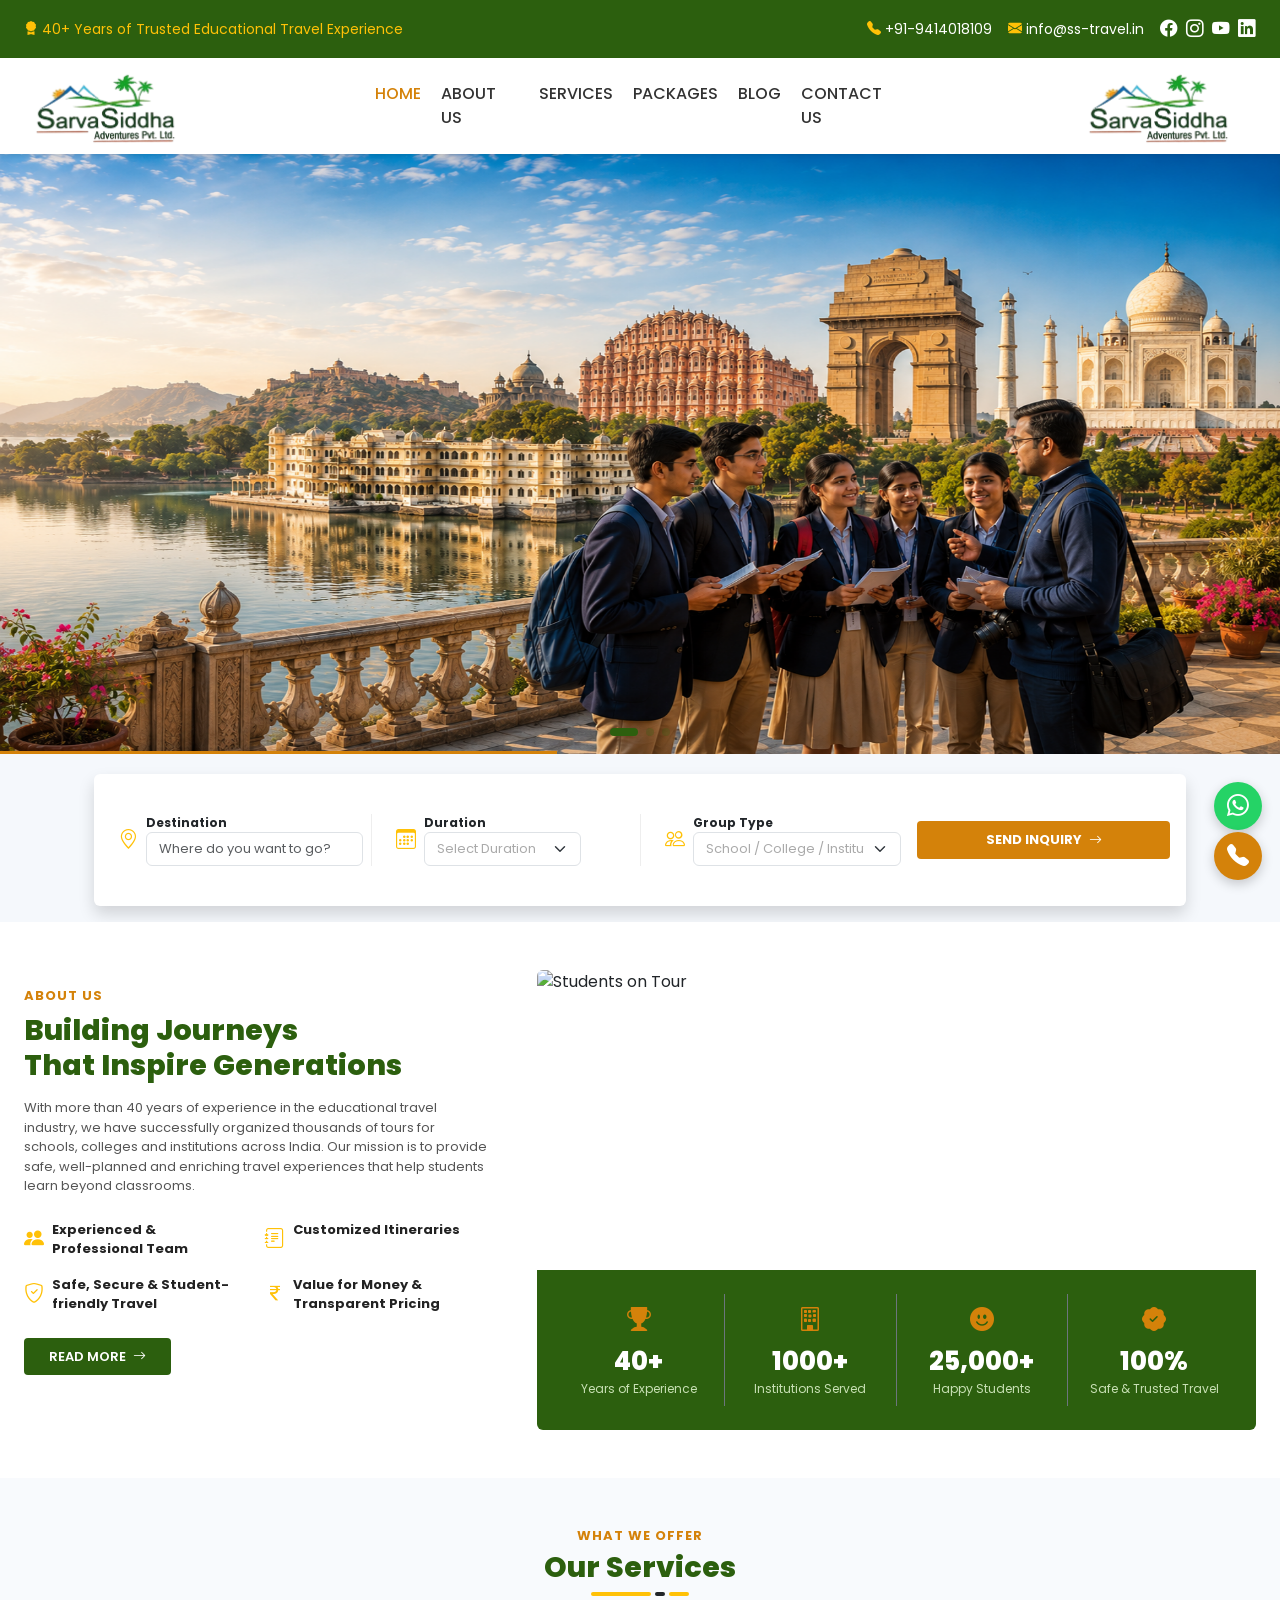
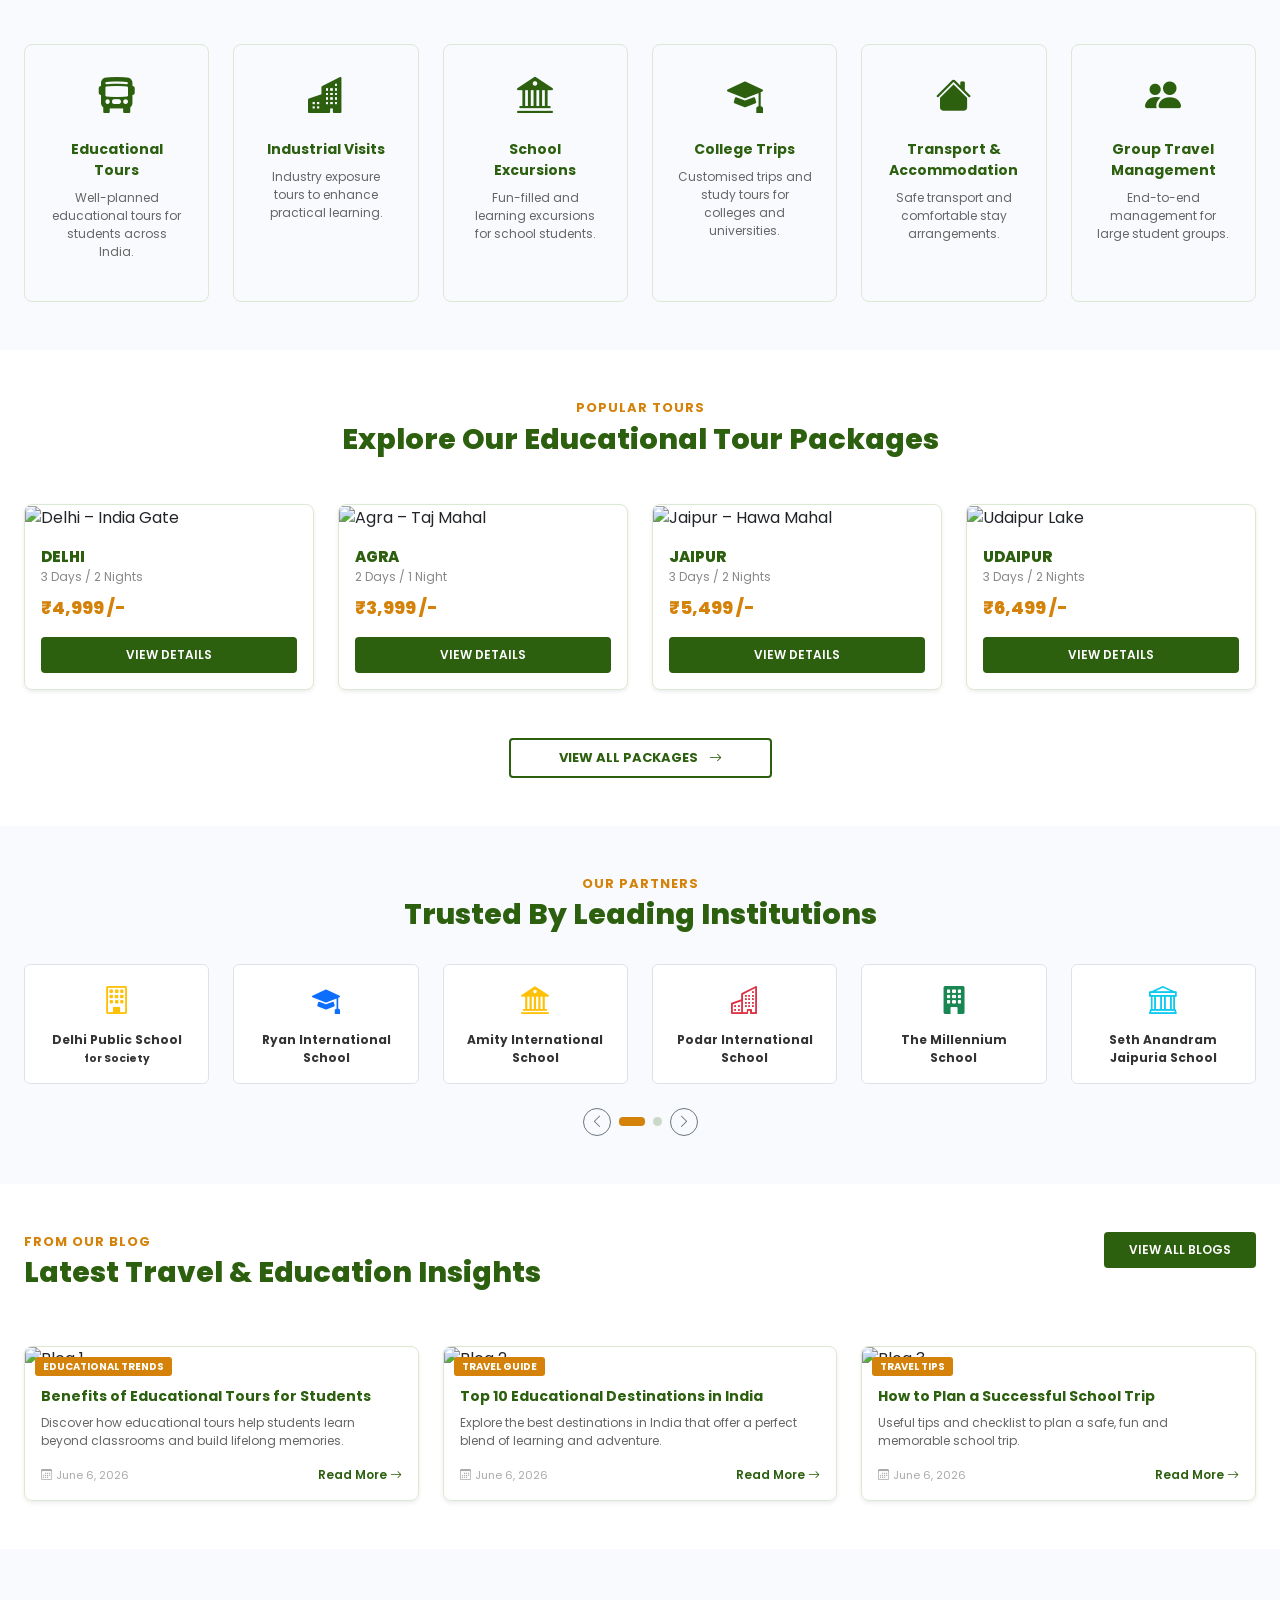
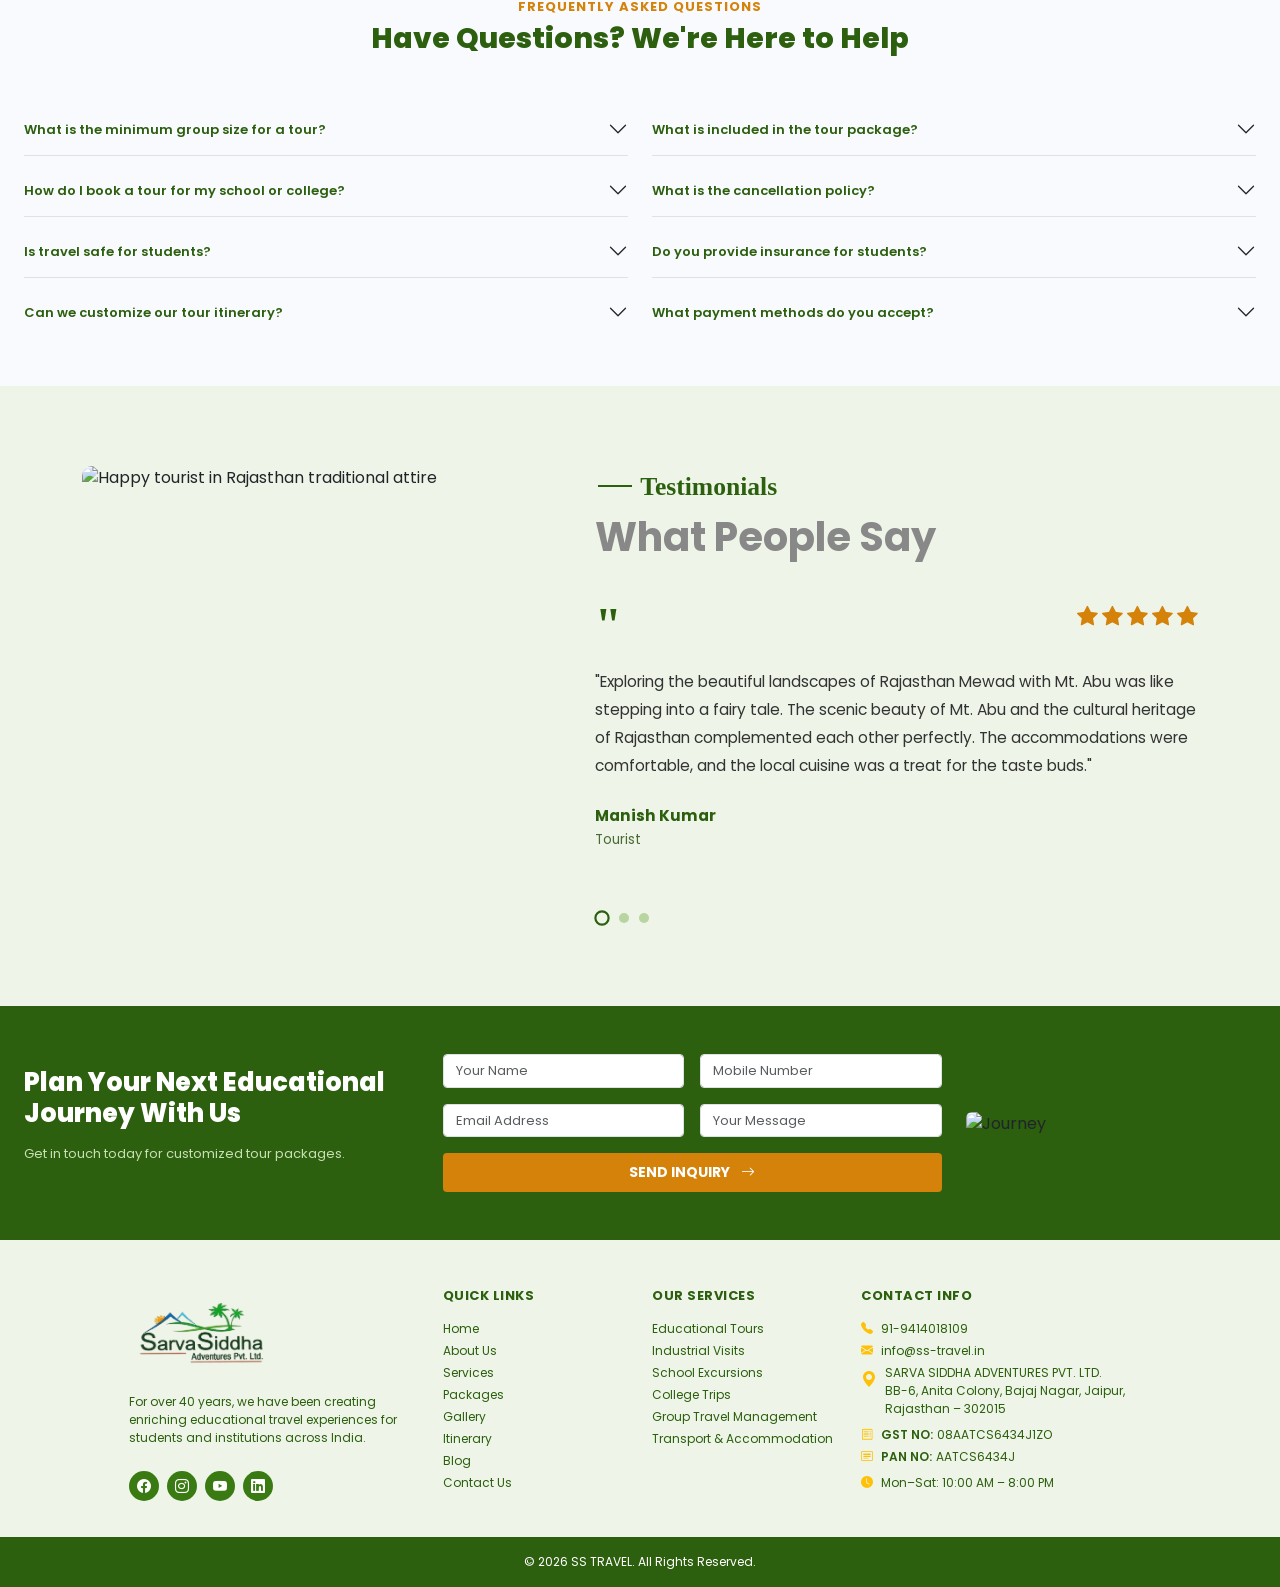
==== commit 972de061: "Initial Commit" ====
--- a/index.html
+++ b/index.html
@@ -16,14 +16,14 @@
 <body>
 
 <!-- ===== TOP BAR ===== -->
-<div class="top-bar py-1">
+<div class="top-bar py-3">
   <div class="container-fluid px-4">
-    <div class="d-flex justify-content-between align-items-center flex-wrap gap-2">
+    <div class="d-flex justify-content-between align-items-center flex-wrap gap-2 fs-6">
       <span class="text-warning small"><i class="bi bi-award-fill me-1"></i>40+ Years of Trusted Educational Travel Experience</span>
       <div class="d-flex align-items-center gap-3">
         <a href="tel:+919001236239" class="text-white text-decoration-none small"><i class="bi bi-telephone-fill me-1 text-warning"></i>+91-9414018109</a>
-        <a href="mailto:info@edu-travel.in" class="text-white text-decoration-none small"><i class="bi bi-envelope-fill me-1 text-warning"></i>info@edu-travel.in</a>
-        <div class="d-flex gap-2">
+        <a href="mailto:info@edu-travel.in" class="text-white text-decoration-none small"><i class="bi bi-envelope-fill me-1 text-warning"></i>info@ss-travel.in</a>
+        <div class="d-flex gap-2 font-size-20">
           <a href="#" class="text-white small"><i class="bi bi-facebook"></i></a>
           <a href="#" class="text-white small"><i class="bi bi-instagram"></i></a>
           <a href="#" class="text-white small"><i class="bi bi-youtube"></i></a>
@@ -35,10 +35,10 @@
 </div>
 
 <!-- ===== NAVBAR ===== -->
-<nav class="navbar navbar-expand-lg bg-white shadow-sm sticky-top py-2">
+<nav class="navbar navbar-expand-lg bg-white shadow-sm sticky-top py-0">
   <div class="container-fluid px-4">
     <!-- Logo -->
-    <a class="navbar-brand d-flex align-items-center gap-2" href="index.html">
+    <a class="navbar-brand d-flex align-items-center gap-2 py-0" href="index.html">
       <div>
         <img src="assets/imgs/SSA_LOGO_JPEG-removebg-preview.png" class="w-50" alt="logo">
       </div>
@@ -47,17 +47,16 @@
       <span class="navbar-toggler-icon"></span>
     </button>
     <div class="collapse navbar-collapse" id="mainNav">
-      <ul class="navbar-nav mx-auto gap-1">
+      <ul class="navbar-nav mx-auto gap-1 fs-5">
         <li class="nav-item"><a class="nav-link active" href="index.html">HOME</a></li>
         <li class="nav-item"><a class="nav-link" href="about.html">ABOUT US</a></li>
         <li class="nav-item"><a class="nav-link" href="services.html">SERVICES</a></li>
-        <li class="nav-item"><a class="nav-link" href="#">PACKAGES</a></li>
-        <li class="nav-item"><a class="nav-link" href="#">ITINERARY</a></li>
+        <li class="nav-item"><a class="nav-link" href="packages.html">PACKAGES</a></li>
         <li class="nav-item"><a class="nav-link" href="blog.html">BLOG</a></li>
         <li class="nav-item"><a class="nav-link" href="contact.html">CONTACT US</a></li>
       </ul>
       <!-- Logo -->
-    <a class="navbar-brand d-flex align-items-center gap-2" href="index.html">
+    <a class="navbar-brand d-flex align-items-center gap-2 py-0" href="index.html">
       <div class="d-flex justify-content-end">
         <img src="assets/imgs/SSA_LOGO_JPEG-removebg-preview.png" class="w-50" alt="">
       </div>
@@ -79,42 +78,8 @@
 
     <!-- ─── SLIDE 1 ─── -->
     <div class="hero-slide slide-1 is-active">
-      <div class="container">
-        <div class="row align-items-center g-4">
-          <div class="col-lg-6 hero-text-col">
-            <p class="hero-tagline">Inspiring Learning. Enriching Journeys.</p>
-            <h1 class="hero-heading">
-              Educational Tours<br>That Create Lifelong
-              <span class="hero-heading-accent">Experiences</span>
-            </h1>
-            <p class="hero-desc">
-              With 40+ years of experience, we organize safe, educational and fun-filled tours for schools, colleges and institutions across India.
-            </p>
-            <div class="hero-btn-row">
-              <a href="#packages" class="btn-primary-hero">
-                Explore Packages <i class="bi bi-arrow-right"></i>
-              </a>
-              <a href="#contact" class="btn-outline-hero">
-                Contact Us <i class="bi bi-person-lines-fill"></i>
-              </a>
-            </div>
-          </div>
-          <div class="col-lg-6 hero-img-col">
-            <div class="hero-img-wrap">
-              <img
-                src="https://images.unsplash.com/photo-1539571696357-5a69c17a67c6?w=900&q=80"
-                alt="Students on an educational tour"
-              />
-              <div class="img-badge">
-                <div class="img-badge-icon"><i class="bi bi-people-fill"></i></div>
-                <div>
-                  <div class="img-badge-num">25,000+</div>
-                  <div class="img-badge-label">Happy Students</div>
-                </div>
-              </div>
-            </div>
-          </div>
-        </div>
+      <div class="container-fluid px-0">
+        <img src="assets/imgs/ChatGPT Image Jun 12, 2026, 10_56_36 AM.png" class="w-100 slide1-img" alt="banner">
       </div>
     </div>
 
@@ -222,9 +187,9 @@
 </section>
 
 <!-- ===== SEARCH BAR ===== -->
-<section class="pb-3" style="background:#f5f8fc;">
-  <div class="container-fluid px-4">
-    <div class="search-bar mt-4 p-3 rounded shadow">
+<section class="pb-3 pt-3" style="background:#f5f8fc;">
+  <div class="container px-4">
+    <div class="search-bar mt-1 p-3 rounded shadow">
       <div class="row align-items-center g-3">
         <div class="col-12 col-md-3 py-4">
           <div class="d-flex align-items-center gap-2 ps-2">
@@ -489,57 +454,112 @@
       <p class="section-eyebrow mb-1">OUR PARTNERS</p>
       <h2 class="section-title">Trusted By Leading Institutions</h2>
     </div>
-    <div id="partnersCarousel" class="carousel slide" data-bs-ride="carousel">
-      <div class="carousel-inner">
-        <div class="carousel-item active">
-          <div class="row align-items-center justify-content-center g-4 py-2">
-            <div class="col-6 col-md-2 text-center">
-              <div class="border rounded p-3 bg-white">
-                <i class="bi bi-building text-warning" style="font-size:28px;"></i>
-                <div class="fw-bold mt-2" style="font-size:12px;color:#333;">Delhi Public School<br><small>for Society</small></div>
-              </div>
-            </div>
-            <div class="col-6 col-md-2 text-center">
-              <div class="border rounded p-3 bg-white">
-                <i class="bi bi-mortarboard-fill text-primary" style="font-size:28px;"></i>
-                <div class="fw-bold mt-2" style="font-size:12px;color:#333;">Ryan International School</div>
-              </div>
-            </div>
-            <div class="col-6 col-md-2 text-center">
-              <div class="border rounded p-3 bg-white">
-                <i class="bi bi-bank2 text-warning" style="font-size:28px;"></i>
-                <div class="fw-bold mt-2" style="font-size:12px;color:#333;">Amity International School</div>
-              </div>
-            </div>
-            <div class="col-6 col-md-2 text-center">
-              <div class="border rounded p-3 bg-white">
-                <i class="bi bi-buildings text-danger" style="font-size:28px;"></i>
-                <div class="fw-bold mt-2" style="font-size:12px;color:#333;">Podar International School</div>
-              </div>
-            </div>
-            <div class="col-6 col-md-2 text-center">
-              <div class="border rounded p-3 bg-white">
-                <i class="bi bi-building-fill text-success" style="font-size:28px;"></i>
-                <div class="fw-bold mt-2" style="font-size:12px;color:#333;">The Millennium School</div>
-              </div>
-            </div>
-            <div class="col-6 col-md-2 text-center">
-              <div class="border rounded p-3 bg-white">
-                <i class="bi bi-bank text-info" style="font-size:28px;"></i>
-                <div class="fw-bold mt-2" style="font-size:12px;color:#333;">Seth Anandram Jaipuria School</div>
-              </div>
-            </div>
-          </div>
-        </div>
-      </div>
-      <div class="d-flex justify-content-center mt-3 gap-2">
-        <button class="btn btn-sm btn-outline-secondary rounded-circle" data-bs-target="#partnersCarousel" data-bs-slide="prev"><i class="bi bi-chevron-left"></i></button>
-        <button class="btn btn-sm btn-warning rounded-circle" style="width:10px;height:10px;padding:0;"></button>
-        <button class="btn btn-sm btn-outline-secondary rounded-circle" style="width:10px;height:10px;padding:0;"></button>
-        <button class="btn btn-sm btn-outline-secondary rounded-circle" style="width:10px;height:10px;padding:0;"></button>
-        <button class="btn btn-sm btn-outline-secondary rounded-circle" data-bs-target="#partnersCarousel" data-bs-slide="next"><i class="bi bi-chevron-right"></i></button>
-      </div>
-    </div>
+    <div id="partnersCarousel" class="carousel slide" data-bs-ride="carousel" data-bs-interval="3000">
+  <div class="carousel-inner">
+
+    <!-- Slide 1 -->
+    <div class="carousel-item active">
+      <div class="row align-items-stretch justify-content-center g-4 py-2">
+        <div class="col-6 col-md-2 text-center d-flex">
+          <div class="partner-box border rounded p-3 bg-white w-100">
+            <i class="bi bi-building text-warning" style="font-size:28px;"></i>
+            <div class="fw-bold mt-2" style="font-size:12px;color:#333;">Delhi Public School<br><small>for Society</small></div>
+          </div>
+        </div>
+        <div class="col-6 col-md-2 text-center d-flex">
+          <div class="partner-box border rounded p-3 bg-white w-100">
+            <i class="bi bi-mortarboard-fill text-primary" style="font-size:28px;"></i>
+            <div class="fw-bold mt-2" style="font-size:12px;color:#333;">Ryan International School</div>
+          </div>
+        </div>
+        <div class="col-6 col-md-2 text-center d-flex">
+          <div class="partner-box border rounded p-3 bg-white w-100">
+            <i class="bi bi-bank2 text-warning" style="font-size:28px;"></i>
+            <div class="fw-bold mt-2" style="font-size:12px;color:#333;">Amity International School</div>
+          </div>
+        </div>
+        <div class="col-6 col-md-2 text-center d-flex">
+          <div class="partner-box border rounded p-3 bg-white w-100">
+            <i class="bi bi-buildings text-danger" style="font-size:28px;"></i>
+            <div class="fw-bold mt-2" style="font-size:12px;color:#333;">Podar International School</div>
+          </div>
+        </div>
+        <div class="col-6 col-md-2 text-center d-flex">
+          <div class="partner-box border rounded p-3 bg-white w-100">
+            <i class="bi bi-building-fill text-success" style="font-size:28px;"></i>
+            <div class="fw-bold mt-2" style="font-size:12px;color:#333;">The Millennium School</div>
+          </div>
+        </div>
+        <div class="col-6 col-md-2 text-center d-flex">
+          <div class="partner-box border rounded p-3 bg-white w-100">
+            <i class="bi bi-bank text-info" style="font-size:28px;"></i>
+            <div class="fw-bold mt-2" style="font-size:12px;color:#333;">Seth Anandram Jaipuria School</div>
+          </div>
+        </div>
+      </div>
+    </div>
+
+    <!-- Slide 2 -->
+    <div class="carousel-item">
+      <div class="row align-items-stretch justify-content-center g-4 py-2">
+        <div class="col-6 col-md-2 text-center d-flex">
+          <div class="partner-box border rounded p-3 bg-white w-100">
+            <i class="bi bi-building text-warning" style="font-size:28px;"></i>
+            <div class="fw-bold mt-2" style="font-size:12px;color:#333;">Delhi Public School<br><small>for Society</small></div>
+          </div>
+        </div>
+        <div class="col-6 col-md-2 text-center d-flex">
+          <div class="partner-box border rounded p-3 bg-white w-100">
+            <i class="bi bi-mortarboard-fill text-primary" style="font-size:28px;"></i>
+            <div class="fw-bold mt-2" style="font-size:12px;color:#333;">Ryan International School</div>
+          </div>
+        </div>
+        <div class="col-6 col-md-2 text-center d-flex">
+          <div class="partner-box border rounded p-3 bg-white w-100">
+            <i class="bi bi-bank2 text-warning" style="font-size:28px;"></i>
+            <div class="fw-bold mt-2" style="font-size:12px;color:#333;">Amity International School</div>
+          </div>
+        </div>
+        <div class="col-6 col-md-2 text-center d-flex">
+          <div class="partner-box border rounded p-3 bg-white w-100">
+            <i class="bi bi-buildings text-danger" style="font-size:28px;"></i>
+            <div class="fw-bold mt-2" style="font-size:12px;color:#333;">Podar International School</div>
+          </div>
+        </div>
+        <div class="col-6 col-md-2 text-center d-flex">
+          <div class="partner-box border rounded p-3 bg-white w-100">
+            <i class="bi bi-building-fill text-success" style="font-size:28px;"></i>
+            <div class="fw-bold mt-2" style="font-size:12px;color:#333;">The Millennium School</div>
+          </div>
+        </div>
+        <div class="col-6 col-md-2 text-center d-flex">
+          <div class="partner-box border rounded p-3 bg-white w-100">
+            <i class="bi bi-bank text-info" style="font-size:28px;"></i>
+            <div class="fw-bold mt-2" style="font-size:12px;color:#333;">Seth Anandram Jaipuria School</div>
+          </div>
+        </div>
+      </div>
+    </div>
+
+  </div><!-- /carousel-inner -->
+
+  <!-- Controls -->
+  <div class="d-flex justify-content-center align-items-center mt-3 gap-2">
+    <button class="btn btn-sm btn-outline-secondary rounded-circle"
+            style="width:28px;height:28px;padding:0;display:inline-flex;align-items:center;justify-content:center;"
+            data-bs-target="#partnersCarousel" data-bs-slide="prev">
+      <i class="bi bi-chevron-left"></i>
+    </button>
+    <button class="pcarousel-dot active" data-bs-target="#partnersCarousel" data-bs-slide-to="0"></button>
+    <button class="pcarousel-dot"        data-bs-target="#partnersCarousel" data-bs-slide-to="1"></button>
+    <button class="btn btn-sm btn-outline-secondary rounded-circle"
+            style="width:28px;height:28px;padding:0;display:inline-flex;align-items:center;justify-content:center;"
+            data-bs-target="#partnersCarousel" data-bs-slide="next">
+      <i class="bi bi-chevron-right"></i>
+    </button>
+  </div>
+
+</div><!-- /partnersCarousel -->
   </div>
 </section>
 
@@ -565,7 +585,7 @@
             <div class="blog-title mb-2">Benefits of Educational Tours for Students</div>
             <p class="blog-desc">Discover how educational tours help students learn beyond classrooms and build lifelong memories.</p>
             <div class="d-flex justify-content-between align-items-center mt-3">
-              <span class="blog-date"><i class="bi bi-calendar3 me-1"></i>May 10, 2024</span>
+              <span class="blog-date"><i class="bi bi-calendar3 me-1"></i>June 6, 2026</span>
               <a href="#" class="btn-read-more">Read More <i class="bi bi-arrow-right"></i></a>
             </div>
           </div>
@@ -582,7 +602,7 @@
             <div class="blog-title mb-2">Top 10 Educational Destinations in India</div>
             <p class="blog-desc">Explore the best destinations in India that offer a perfect blend of learning and adventure.</p>
             <div class="d-flex justify-content-between align-items-center mt-3">
-              <span class="blog-date"><i class="bi bi-calendar3 me-1"></i>May 10, 2024</span>
+              <span class="blog-date"><i class="bi bi-calendar3 me-1"></i>June 6, 2026</span>
               <a href="#" class="btn-read-more">Read More <i class="bi bi-arrow-right"></i></a>
             </div>
           </div>
@@ -599,7 +619,7 @@
             <div class="blog-title mb-2">How to Plan a Successful School Trip</div>
             <p class="blog-desc">Useful tips and checklist to plan a safe, fun and memorable school trip.</p>
             <div class="d-flex justify-content-between align-items-center mt-3">
-              <span class="blog-date"><i class="bi bi-calendar3 me-1"></i>May 05, 2024</span>
+              <span class="blog-date"><i class="bi bi-calendar3 me-1"></i>June 6, 2026</span>
               <a href="#" class="btn-read-more">Read More <i class="bi bi-arrow-right"></i></a>
             </div>
           </div>
@@ -847,7 +867,7 @@
 <!-- ===== FOOTER ===== -->
 <footer class="pt-5 pb-0">
   <div class="container-fluid px-4">
-    <div class="row g-4 pb-4">
+    <div class="row g-4 pb-4 justify-content-center">
       <!-- Brand -->
       <div class="col-12 col-md-3">
         <div class="d-flex align-items-center gap-2 mb-3">
@@ -891,7 +911,7 @@
       <div class="col-12 col-md-3">
         <h6 class="mb-3">CONTACT INFO</h6>
         <a href="tel:91-9414018109"><i class="bi bi-telephone-fill me-2 text-warning"></i>91-9414018109</a>
-        <a href="mailto:info@edu-travel.in"><i class="bi bi-envelope-fill me-2 text-warning"></i>info@edu-travel.in</a>
+        <a href="mailto:info@edu-travel.in"><i class="bi bi-envelope-fill me-2 text-warning"></i>info@ss-travel.in</a>
         <div class="d-flex align-items-start gap-2 mb-2">
           <i class="bi bi-geo-alt-fill text-warning mt-1"></i>
           <span class="footer-desc">SARVA SIDDHA ADVENTURES PVT. LTD.<br> BB-6, Anita Colony, Bajaj Nagar, Jaipur,
@@ -903,7 +923,7 @@
         </div>
         <a href="#"><i class="bi bi-clock-fill me-2 text-warning"></i>Mon–Sat: 10:00 AM – 8:00 PM</a>
       </div>
-      <!-- Map -->
+      <!-- Map
       <div class="col-12 col-md-2">
         <h6 class="mb-3">OUR LOCATION</h6>
         <div class="rounded overflow-hidden border border-secondary" style="height:120px;background:#1a3a5c;display:flex;align-items:center;justify-content:center;">
@@ -912,13 +932,13 @@
             <div class="footer-desc mt-1" style="font-size:11px;">Jaipur, Rajasthan</div>
           </div>
         </div>
-      </div>
+      </div> -->
     </div>
   </div>
   <!-- Footer Bottom -->
   <div class="footer-bottom py-3 mt-2 text-center">
     <div class="container-fluid px-4">
-      <span>&copy; 2024 EDU TRAVEL. All Rights Reserved. | Designed for Educational Excellence</span>
+      <span>&copy; 2026 SS TRAVEL. All Rights Reserved.</span>
     </div>
   </div>
 </footer>
@@ -934,7 +954,6 @@
 <!-- Bootstrap JS -->
 <script src="https://cdn.jsdelivr.net/npm/bootstrap@5.3.3/dist/js/bootstrap.bundle.min.js"></script>
 <script src="assets/js/script.js"></script>
-<script src="assets/js/testimonials.js"></script>
 <script src="assets/js/bannerSlider.js"></script>
 </body>
 </html>
--- a/assets/css/style.css
+++ b/assets/css/style.css
@@ -1,1056 +1,607 @@
+/* ============================================================
+   SSA LOGO COLOUR PALETTE
+   --green:       #2C5F0E  — "SarvaSiddha" text / mountain body  (primary)
+   --green-dark:  #1E4208  — deeper green for hover / footer
+   --green-light: #EEF5E8  — tinted section backgrounds
+   --amber:       #D4820A  — sun / underline accent              (accent)
+   --amber-dark:  #B06A06  — amber hover
+   --sky:         #4A9CC7  — mountain peaks / highlight
+   --maroon:      #8B2500  — "Adventures Pvt. Ltd." sub-text
+   ============================================================ */
+
 body { font-family: 'Poppins', sans-serif; }
-    :root {
-      --orange: #F5A623;
-      --navy: #0D2B4E;
-      --dark-navy: #0a2240;
-    }
-    /* Top bar */
-    .top-bar { background: var(--navy); font-size: 12px; }
-    /* Navbar */
-    .navbar-brand .brand-name { font-size: 1.3rem; font-weight: 800; color: var(--navy); line-height:1; }
-    .navbar-brand .brand-sub { font-size: 0.65rem; color: #666; }
-    .navbar .nav-link { font-size: 13px; font-weight: 600; color: #333 !important; }
-    .navbar .nav-link.active, .navbar .nav-link:hover { color: var(--orange) !important; }
-    .btn-enquire { background: var(--orange); color: #fff; font-size: 13px; font-weight: 600; border-radius: 4px; }
-    .btn-enquire:hover { background: #d4891a; color:#fff; }
-    /* Hero */
-    .hero-section {
-      background: linear-gradient(90deg, #e8f0f8 55%, #c9ddf2 100%);
-      min-height: 480px;
-      position: relative;
-      overflow: hidden;
-    }
-    .hero-section .hero-img {
-      position: absolute; right: 0; top: 0; height: 100%; width: 55%; object-fit: cover;
-    }
-    .hero-eyebrow { font-size: 13px; color: #444; font-style: italic; }
-    .hero-title { font-size: 2.8rem; font-weight: 800; color: var(--navy); line-height: 1.15; }
-    .hero-title span { color: var(--orange); }
-    .hero-desc { font-size: 14px; color: #444; max-width: 420px; }
-    .btn-hero-primary { background: var(--navy); color: #fff; font-size: 13px; font-weight: 600; border-radius: 4px; }
-    .btn-hero-primary:hover { background: #1a4070; color: #fff; }
-    .btn-hero-outline { border: 2px solid var(--navy); color: var(--navy); font-size: 13px; font-weight: 600; border-radius: 4px; background: transparent; }
-    .btn-hero-outline:hover { background: var(--navy); color: #fff; }
-    /* Search bar */
-    .search-bar { background: #fff; border-radius: 6px; box-shadow: 0 4px 20px rgba(0,0,0,0.12); margin-top: -30px; z-index: 10; }
-    .search-bar .form-label { font-size: 11px; color: #888; margin-bottom: 2px; }
-    .search-bar .form-control, .search-bar .form-select {font-size: 13px; }
-    .search-bar .divider { border-left: 1px solid #eee; }
-    .btn-send-inquiry { background: var(--orange); color: #fff; font-weight: 700; font-size: 13px; border-radius: 4px; white-space: nowrap; }
-    .btn-send-inquiry:hover { background: #d4891a; color: #fff; }
-    /* About */
-    .section-eyebrow { font-size: 13px; font-weight: 700; color: var(--orange); letter-spacing: 1px; text-transform: uppercase; }
-    .section-title { font-size: 1.8rem; font-weight: 800; color: var(--navy); }
-    .about-feature { font-size: 13px; color: #555; }
-    .about-feature i { color: var(--orange); font-size: 18px; }
-    .about-img { border-radius: 6px; width: 100%; object-fit: cover; min-height: 300px; }
-    .stats-box { background: var(--navy); border-radius: 0 0 6px 6px; }
-    .stats-box .stat-num { font-size: 1.6rem; font-weight: 800; color: #fff; }
-    .stats-box .stat-label { font-size: 12px; color: #cdd8e8; }
-    .stats-box .stat-icon { color: var(--orange); font-size: 24px; }
-    /* Services */
-    .service-card { border: 1px solid #eee; border-radius: 8px; transition: box-shadow .2s; }
-    .service-card:hover { box-shadow: 0 6px 24px rgba(0,0,0,0.1); }
-    .service-icon { font-size: 36px; color: var(--navy); }
-    .service-title { font-size: 14px; font-weight: 700; color: var(--navy); }
-    .service-desc { font-size: 12px; color: #666; }
-    /* Packages */
-    .package-card { border-radius: 8px; overflow: hidden; border: 1px solid #eee; }
-    .package-card img { width: 100%; height: 180px; object-fit: cover; }
-    .package-city { font-size: 15px; font-weight: 800; color: var(--navy); }
-    .package-duration { font-size: 12px; color: #888; }
-    .package-price { font-size: 18px; font-weight: 800; color: var(--navy); }
-    .btn-view { background: var(--navy); color: #fff; font-size: 12px; font-weight: 600; border-radius: 4px; width: 100%; }
-    .btn-view:hover { background: #1a4070; color: #fff; }
-    .btn-view-all { border: 2px solid var(--navy); color: var(--navy); font-size: 13px; font-weight: 700; border-radius: 4px; }
-    .btn-view-all:hover { background: var(--navy); color: #fff; }
-    /* Partners */
-    .partner-logo { filter: grayscale(40%); transition: filter .2s; }
-    .partner-logo:hover { filter: grayscale(0); }
-    /* Blog */
-    .blog-card { border-radius: 8px; overflow: hidden; border: 1px solid #eee; }
-    .blog-card img { width: 100%; height: 250px; object-fit: cover; }
-    .blog-tag { font-size: 10px; font-weight: 700; text-transform: uppercase; background: var(--orange); color: #fff; padding: 2px 8px; border-radius: 3px; display: inline-block; margin-bottom: 6px; }
-    .blog-title { font-size: 14px; font-weight: 700; color: var(--navy); line-height: 1.35; }
-    .blog-desc { font-size: 12px; color: #666; }
-    .blog-date { font-size: 11px; color: #aaa; }
-    .btn-read-more { font-size: 12px; font-weight: 600; color: var(--navy); text-decoration: none; }
-    .btn-read-more:hover { color: var(--orange); }
-    .btn-view-blogs { background: var(--navy); color: #fff; font-size: 12px; font-weight: 600; border-radius: 4px; }
-    .btn-view-blogs:hover { background: #1a4070; color: #fff; }
-    /* FAQ */
-    .faq-section .accordion-button { font-size: 13px; font-weight: 600; color: var(--navy); background: #fff; }
-    .faq-section .accordion-button:not(.collapsed) { color: var(--orange); background: #fff9f0; box-shadow: none; }
-    .faq-section .accordion-button::after { filter: none; }
-    .faq-section .accordion-body { font-size: 13px; color: #555; }
-    /* CTA */
-    .cta-section { background: var(--navy); }
-    .cta-title { font-size: 1.6rem; font-weight: 800; color: #fff; }
-    .cta-sub { font-size: 13px; color: #adc4de; }
-    .cta-form .form-control, .cta-form textarea { font-size: 13px; border-radius: 4px; }
-    .btn-cta-submit { background: var(--orange); color: #fff; font-weight: 700; font-size: 14px; border-radius: 4px; }
-    .btn-cta-submit:hover { background: #d4891a; color: #fff; }
-    /* Footer */
-    footer { background: #0a2240; }
-    footer .footer-brand { font-size: 1.1rem; font-weight: 800; color: #fff; }
-    footer .footer-sub { font-size: 11px; color: #8aa5c0; }
-    footer .footer-desc { font-size: 12px; color: #8aa5c0; }
-    footer h6 { font-size: 13px; font-weight: 700; color: #fff; letter-spacing: .5px; }
-    footer a { font-size: 12px; color: #8aa5c0; text-decoration: none; display: block; margin-bottom: 4px; }
-    footer a:hover { color: var(--orange); }
-    footer .footer-bottom { background: #071a30; font-size: 12px; color: #6a8aa5; }
-    footer .social-icon { width: 30px; height: 30px; border-radius: 50%; background: #1a3a5c; display: inline-flex; align-items: center; justify-content: center; color: #ccc; font-size: 14px; text-decoration: none; }
-    footer .social-icon:hover { background: var(--orange); color: #fff; }
-    /* Floating WA */
-    .float-whatsapp { position: fixed; right: 18px; bottom: 70px; z-index: 999; }
-    .float-call { position: fixed; right: 18px; bottom: 20px; z-index: 999; }
-    .float-btn { width: 48px; height: 48px; border-radius: 50%; display: flex; align-items: center; justify-content: center; font-size: 22px; color: #fff; box-shadow: 0 4px 12px rgba(0,0,0,0.2); text-decoration: none; }
-    .float-wa-btn { background: #25D366; }
-    .float-call-btn { background: var(--orange); }
-    /* Hero WA sidebar */
-    .hero-side-btns { position: absolute; right: 16px; top: 50%; transform: translateY(-50%); z-index: 5; }
-    .hero-side-btn { background: #25D366; color: #fff; border-radius: 8px 0 0 8px; font-size: 11px; padding: 6px 10px; display: block; margin-bottom: 6px; text-decoration: none; text-align: center; min-width: 80px; }
-    .hero-side-btn.call { background: var(--orange); }
-    /* Responsive hero image overlay approach */
-    @media (max-width:767px) {
-      .hero-section { min-height: unset; }
-      .hero-title { font-size: 1.8rem; }
-      .hero-section .hero-img { display: none; }
-    }
-    /* package img placeholder colors */
-    .pkg-delhi { background: linear-gradient(135deg,#b8860b,#8B4513); }
-    .pkg-agra { background: linear-gradient(135deg,#f0e6d3,#c9a96e); }
-    .pkg-jaipur { background: linear-gradient(135deg,#d4856a,#b85c38); }
-    .pkg-udaipur { background: linear-gradient(135deg,#2d6a8f,#5ba3c9); }
-    /* Partners carousel */
-    .partners-track { display: flex; align-items: center; gap: 40px; overflow: hidden; }
-    .partner-item { min-width: 140px; text-align: center; }
-
-
-    
-    /* Testimonial Section */
-    /* ── ROOT VARIABLES ── */
-    :root {
-      --clr-navy: #1a237e;
-      --clr-gold: #f5a623;
-      --clr-bg: #eef0f5;
-      --clr-white: #ffffff;
-      --clr-text: #333333;
-      --clr-muted: #777777;
-      --clr-quote: #1a237e;
-    }
-
-    /* ── BASE ── */
-    * {
-      box-sizing: border-box;
-    }
-
-    body {
-      font-family: 'Inter', sans-serif;
-      background-color: var(--clr-bg);
-      margin: 0;
-      padding: 0;
-    }
-
-    /* ── SECTION ── */
-    .testimonials-section {
-      background-color: var(--clr-bg);
-      padding: 80px 0 80px;
-      overflow: hidden;
-    }
-
-    /* ── LEFT IMAGE COLUMN ── */
-    .testimonial-img-wrap {
-      position: relative;
-      height: 100%;
-      min-height: 460px;
-    }
-
-    .testimonial-img-wrap img {
-      width: 100%;
-      height: 100%;
-      object-fit: cover;
-      object-position: top center;
-      border-radius: 10px;
-      display: block;
-    }
-
-    /* ── RIGHT CONTENT COLUMN ── */
-    .testimonial-content-col {
-      display: flex;
-      flex-direction: column;
-      justify-content: center;
-      padding-left: 3rem;
-    }
-
-    /* ── SCRIPT EYEBROW ── */
-    .testimonial-eyebrow {
-      font-family: 'Caveat', cursive;
-      font-size: 1.6rem;
-      font-weight: 600;
-      color: var(--clr-navy);
-      margin-bottom: 0.4rem;
-      display: block;
-      position: relative;
-      padding-left: 0.2rem;
-    }
-
-    .testimonial-eyebrow::before {
-      content: '';
-      display: inline-block;
-      width: 34px;
-      height: 1.5px;
-      background: var(--clr-navy);
-      vertical-align: middle;
-      margin-right: 0.5rem;
-      position: relative;
-      top: -3px;
-    }
-
-    /* ── SECTION TITLE ── */
-    .testimonial-section-title {
-      font-size: 2.5rem;
-      font-weight: 700;
-      color: #888;
-      line-height: 1.2;
-      margin-bottom: 0;
-    }
-
-    /* ── SLIDER WRAPPER ── */
-    .testimonial-slider-wrapper {
-      margin-top: 2.5rem;
-      position: relative;
-      overflow: hidden;
-    }
-
-    /* ── SLIDES TRACK ── */
-    .testimonial-track {
-      display: flex;
-      transition: transform 0.6s cubic-bezier(0.4, 0, 0.2, 1);
-    }
-
-    /* ── SINGLE SLIDE ── */
-    .testimonial-slide {
-      min-width: 100%;
-      flex-shrink: 0;
-    }
-
-    /* ── QUOTE ICON ROW ── */
-    .quote-row {
-      display: flex;
-      align-items: flex-start;
-      justify-content: space-between;
-      margin-bottom: 1.2rem;
-    }
-
-    .quote-icon {
-      font-size: 3rem;
-      color: var(--clr-navy);
-      line-height: 1;
-      font-weight: 900;
-      font-family: Georgia, serif;
-    }
-
-    /* ── STARS ── */
-    .star-row {
-      display: flex;
-      gap: 4px;
-    }
-
-    .star-row i {
-      color: var(--clr-gold);
-      font-size: 1.3rem;
-    }
-
-    /* ── REVIEW TEXT ── */
-    .review-text {
-      font-size: 0.97rem;
-      color: var(--clr-text);
-      line-height: 1.8;
-      margin-bottom: 1.6rem;
-    }
-
-    /* ── REVIEWER NAME ── */
-    .reviewer-name {
-      font-size: 0.95rem;
-      font-weight: 700;
-      color: var(--clr-navy);
-      margin-bottom: 0.15rem;
-    }
-
-    .reviewer-role {
-      font-size: 0.85rem;
-      color: var(--clr-muted);
-    }
-
-    /* ── DOTS ── */
-    .testimonial-dots {
-      display: flex;
-      align-items: center;
-      gap: 10px;
-      margin-top: 2rem;
-    }
-
-    .dot {
-      width: 10px;
-      height: 10px;
-      border-radius: 50%;
-      background-color: #c5c8d0;
-      cursor: pointer;
-      transition: background 0.3s, transform 0.3s;
-      border: none;
-      padding: 0;
-    }
-
-    .dot.active {
-      background-color: transparent;
-      border: 2.5px solid var(--clr-navy);
-      width: 14px;
-      height: 14px;
-      transform: scale(1.1);
-    }
-
-    /* ── SCROLL-TO-TOP BUTTON ── */
-    .scroll-top-btn {
-      position: fixed;
-      bottom: 28px;
-      right: 28px;
-      width: 44px;
-      height: 44px;
-      background: var(--clr-navy);
-      color: var(--clr-white);
-      border: none;
-      border-radius: 8px;
-      font-size: 1.1rem;
-      display: flex;
-      align-items: center;
-      justify-content: center;
-      cursor: pointer;
-      box-shadow: 0 4px 14px rgba(26, 35, 126, 0.35);
-      transition: background 0.2s, transform 0.2s;
-      z-index: 999;
-    }
-
-    .scroll-top-btn:hover {
-      background: #0d1557;
-      transform: translateY(-2px);
-    }
-
-    /* ── RESPONSIVE ── */
-    @media (max-width: 991.98px) {
-      .testimonial-content-col {
-        padding-left: 1rem;
-        padding-right: 1rem;
-        margin-top: 2.5rem;
-      }
-
-      .testimonial-img-wrap {
-        min-height: 340px;
-      }
-
-      .testimonial-section-title {
-        font-size: 2rem;
-      }
-    }
-
-    @media (max-width: 767.98px) {
-      .testimonials-section {
-        padding: 50px 0;
-      }
-
-      .testimonial-section-title {
-        font-size: 1.7rem;
-      }
-
-      .testimonial-img-wrap {
-        min-height: 280px;
-      }
-
-      .testimonial-content-col {
-        padding-left: 0.5rem;
-        padding-right: 0.5rem;
-        margin-top: 2rem;
-      }
-
-      .quote-icon {
-        font-size: 2.2rem;
-      }
-
-      .review-text {
-        font-size: 0.9rem;
-      }
-    }
-
-    @media (max-width: 575.98px) {
-      .testimonial-img-wrap {
-        min-height: 240px;
-      }
-
-      .testimonial-section-title {
-        font-size: 1.5rem;
-      }
-    }
-
-
-
-    /* Banner Section */
-    :root {
-      --clr-navy:        #0d1f4e;
-      --clr-navy-dark:   #081540;
-      --clr-accent:      #e8930a;
-      --clr-accent-hover:#d07d06;
-      --clr-bg-light:    #dce8f5;
-      --clr-white:       #ffffff;
-      --clr-muted:       #5a6a85;
-      --clr-italic:      #3a4f72;
-      --radius-img:      18px;
-      --transition:      0.6s cubic-bezier(0.4, 0, 0.2, 1);
-    }
-
-    /* ══════════════════════════════════════
-       BASE
-    ══════════════════════════════════════ */
-    *  { box-sizing: border-box; margin: 0; padding: 0; }
-    body {
-      font-family: 'Inter', sans-serif;
-      background: var(--clr-white);
-      overflow-x: hidden;
-    }
-
-    /* ══════════════════════════════════════
-       BANNER OUTER
-    ══════════════════════════════════════ */
-    .hero-banner {
-      background: var(--clr-bg-light);
-      overflow: hidden;
-      position: relative;
-    }
-
-    /* ══════════════════════════════════════
-       SLIDES TRACK
-    ══════════════════════════════════════ */
-    .hero-track {
-      display: flex;
-      transition: transform var(--transition);
-      will-change: transform;
-    }
-
-    /* ══════════════════════════════════════
-       SINGLE SLIDE
-    ══════════════════════════════════════ */
-    .hero-slide {
-      min-width: 100%;
-      flex-shrink: 0;
-      padding: 60px 0 50px;
-      position: relative;
-    }
-
-    /* ══════════════════════════════════════
-       LEFT: TEXT CONTENT
-    ══════════════════════════════════════ */
-    .hero-text-col {
-      display: flex;
-      flex-direction: column;
-      justify-content: center;
-      padding-right: 2rem;
-    }
-
-    .hero-tagline {
-      font-style: italic;
-      font-size: 0.92rem;
-      color: var(--clr-italic);
-      margin-bottom: 0.9rem;
-      letter-spacing: 0.01em;
-    }
-
-    .hero-heading {
-      font-size: 3rem;
-      font-weight: 800;
-      color: var(--clr-navy);
-      line-height: 1.12;
-      margin-bottom: 0.2rem;
-    }
-
-    .hero-heading-accent {
-      color: var(--clr-accent);
-      display: block;
-    }
-
-    .hero-desc {
-      font-size: 0.97rem;
-      color: var(--clr-muted);
-      line-height: 1.75;
-      max-width: 440px;
-      margin-top: 1rem;
-      margin-bottom: 1.8rem;
-    }
-
-    /* ══════════════════════════════════════
-       BUTTONS
-    ══════════════════════════════════════ */
-    .hero-btn-row {
-      display: flex;
-      flex-wrap: wrap;
-      gap: 0.8rem;
-      align-items: center;
-    }
-
-    .btn-primary-hero {
-      background: var(--clr-navy);
-      color: var(--clr-white);
-      font-weight: 700;
-      font-size: 0.8rem;
-      letter-spacing: 0.07em;
-      text-transform: uppercase;
-      border: 2px solid var(--clr-navy);
-      border-radius: 4px;
-      padding: 0.7rem 1.5rem;
-      text-decoration: none;
-      display: inline-flex;
-      align-items: center;
-      gap: 0.4rem;
-      transition: background 0.25s, color 0.25s, transform 0.2s;
-    }
-
-    .btn-primary-hero:hover {
-      background: var(--clr-navy-dark);
-      border-color: var(--clr-navy-dark);
-      color: var(--clr-white);
-      transform: translateY(-2px);
-    }
-
-    .btn-outline-hero {
-      background: transparent;
-      color: var(--clr-navy);
-      font-weight: 700;
-      font-size: 0.8rem;
-      letter-spacing: 0.07em;
-      text-transform: uppercase;
-      border: 2px solid var(--clr-navy);
-      border-radius: 4px;
-      padding: 0.7rem 1.5rem;
-      text-decoration: none;
-      display: inline-flex;
-      align-items: center;
-      gap: 0.4rem;
-      transition: background 0.25s, color 0.25s, transform 0.2s;
-    }
-
-    .btn-outline-hero:hover {
-      background: var(--clr-navy);
-      color: var(--clr-white);
-      transform: translateY(-2px);
-    }
-
-    /* ══════════════════════════════════════
-       RIGHT: IMAGE COLUMN
-    ══════════════════════════════════════ */
-    .hero-img-col {
-      display: flex;
-      align-items: center;
-      justify-content: center;
-    }
-
-    .hero-img-wrap {
-      position: relative;
-      width: 100%;
-      max-width: 540px;
-    }
-
-    .hero-img-wrap img {
-      width: 100%;
-      height: 400px;
-      object-fit: cover;
-      object-position: center top;
-      border-radius: var(--radius-img) var(--radius-img) var(--radius-img) 0;
-      display: block;
-      box-shadow: 0 16px 48px rgba(13, 31, 78, 0.18);
-    }
-
-    /* floating badge */
-    .img-badge {
-      position: absolute;
-      bottom: 22px;
-      left: -20px;
-      background: var(--clr-white);
-      border-radius: 12px;
-      padding: 0.6rem 1rem;
-      display: flex;
-      align-items: center;
-      gap: 0.55rem;
-      box-shadow: 0 6px 24px rgba(13, 31, 78, 0.15);
-    }
-
-    .img-badge-icon {
-      width: 36px;
-      height: 36px;
-      border-radius: 8px;
-      background: var(--clr-accent);
-      display: flex;
-      align-items: center;
-      justify-content: center;
-      flex-shrink: 0;
-    }
-
-    .img-badge-icon i {
-      color: var(--clr-white);
-      font-size: 1rem;
-    }
-
-    .img-badge-num {
-      font-size: 1rem;
-      font-weight: 800;
-      color: var(--clr-navy);
-      line-height: 1;
-    }
-
-    .img-badge-label {
-      font-size: 0.7rem;
-      color: var(--clr-muted);
-      font-weight: 500;
-    }
-
-    /* ══════════════════════════════════════
-       SLIDE-SPECIFIC ACCENT COLOURS
-       (slide 1 default, slides 2 & 3 vary slightly)
-    ══════════════════════════════════════ */
-    .hero-slide.slide-2 .hero-heading-accent { color: #1e8a44; }
-    .hero-slide.slide-2 .btn-primary-hero    { background: #1e8a44; border-color: #1e8a44; }
-    .hero-slide.slide-2 .btn-primary-hero:hover { background: #166c35; border-color: #166c35; }
-    .hero-slide.slide-2 .img-badge-icon      { background: #1e8a44; }
-
-    .hero-slide.slide-3 .hero-heading-accent { color: #b5451b; }
-    .hero-slide.slide-3 .btn-primary-hero    { background: #b5451b; border-color: #b5451b; }
-    .hero-slide.slide-3 .btn-primary-hero:hover { background: #8f3514; border-color: #8f3514; }
-    .hero-slide.slide-3 .img-badge-icon      { background: #b5451b; }
-
-    /* ══════════════════════════════════════
-       NAVIGATION ARROWS
-    ══════════════════════════════════════ */
-    .hero-arrow {
-      position: absolute;
-      top: 50%;
-      transform: translateY(-50%);
-      z-index: 20;
-      width: 42px;
-      height: 42px;
-      border-radius: 50%;
-      background: var(--clr-white);
-      color: var(--clr-navy);
-      border: none;
-      display: flex;
-      align-items: center;
-      justify-content: center;
-      font-size: 1rem;
-      cursor: pointer;
-      box-shadow: 0 4px 16px rgba(13,31,78,0.18);
-      transition: background 0.2s, color 0.2s, transform 0.2s;
-      opacity: 0;
-      pointer-events: none;
-    }
-
-    .hero-banner:hover .hero-arrow {
-      opacity: 1;
-      pointer-events: auto;
-    }
-
-    .hero-arrow:hover {
-      background: var(--clr-navy);
-      color: var(--clr-white);
-      transform: translateY(-50%) scale(1.08);
-    }
-
-    .hero-arrow-prev { left: 14px; }
-    .hero-arrow-next { right: 14px; }
-
-    /* ══════════════════════════════════════
-       DOTS
-    ══════════════════════════════════════ */
-    .hero-dots {
-      position: absolute;
-      bottom: 18px;
-      left: 50%;
-      transform: translateX(-50%);
-      display: flex;
-      gap: 8px;
-      z-index: 20;
-    }
-
-    .hero-dot {
-      width: 8px;
-      height: 8px;
-      border-radius: 50%;
-      background: rgba(13,31,78,0.25);
-      border: none;
-      cursor: pointer;
-      padding: 0;
-      transition: background 0.3s, width 0.3s, border-radius 0.3s;
-    }
-
-    .hero-dot.active {
-      width: 28px;
-      border-radius: 4px;
-      background: var(--clr-navy);
-    }
-
-    /* ══════════════════════════════════════
-       PROGRESS BAR
-    ══════════════════════════════════════ */
-    .hero-progress {
-      position: absolute;
-      bottom: 0;
-      left: 0;
-      height: 3px;
-      background: var(--clr-accent);
-      width: 0%;
-      transition: width 0.1s linear;
-      z-index: 30;
-    }
-
-    /* ══════════════════════════════════════
-       CONTENT ANIMATION
-    ══════════════════════════════════════ */
-    .hero-slide .hero-text-col > * {
-      opacity: 0;
-      transform: translateY(22px);
-      transition: opacity 0.55s ease, transform 0.55s ease;
-    }
-
-    .hero-slide.is-active .hero-text-col > * {
-      opacity: 1;
-      transform: translateY(0);
-    }
-
-    .hero-slide.is-active .hero-tagline   { transition-delay: 0.05s; }
-    .hero-slide.is-active .hero-heading   { transition-delay: 0.15s; }
-    .hero-slide.is-active .hero-desc      { transition-delay: 0.25s; }
-    .hero-slide.is-active .hero-btn-row   { transition-delay: 0.35s; }
-
-    .hero-slide .hero-img-wrap {
-      opacity: 0;
-      transform: translateX(30px);
-      transition: opacity 0.65s ease 0.2s, transform 0.65s ease 0.2s;
-    }
-
-    .hero-slide.is-active .hero-img-wrap {
-      opacity: 1;
-      transform: translateX(0);
-    }
-
-    /* ══════════════════════════════════════
-       RESPONSIVE
-    ══════════════════════════════════════ */
-    /* ══════════════════════════════════════
-   HERO SLIDER — RESPONSIVE ADDITIONS ONLY
-   Add these rules AFTER your existing hero CSS.
-   Nothing here overrides desktop styles.
-══════════════════════════════════════ */
-
-/* ══════════════════════════════════════════════════════
-   HERO SLIDER — RESPONSIVE ADDITIONS
-   Paste this AFTER your existing hero CSS.
-   Tablet (≤991.98px) and desktop are untouched.
-   Only ≤767.98px and ≤575.98px rules are here.
-══════════════════════════════════════════════════════ */
-
-/* ─────────────────────────────────────────────────────
-   TABLET  ≤ 991.98px  — stacks columns, centres text
-───────────────────────────────────────────────────── */
+
+:root {
+  /* ── Logo-matched tokens ── */
+  --green:        #2C5F0E;
+  --green-dark:   #1a1f1a;
+  --green-mid:    #3A7A12;
+  --green-light:  #EEF5E8;
+  --amber:        #D4820A;
+  --amber-dark:   #B06A06;
+  --sky:          #4A9CC7;
+  --maroon:       #8B2500;
+
+  /* font-size */
+  --bs-font: 20px;
+
+  /* ── Legacy aliases kept so nothing breaks ── */
+  --orange:       #D4820A;   /* was #F5A623 */
+  --navy:         #2C5F0E;   /* was #0D2B4E  — now forest green */
+  --dark-navy:    #1E4208;   /* was #0a2240  — now deep green   */
+}
+
+/* ══════════════════════════════
+   TOP BAR
+══════════════════════════════ */
+.top-bar { background: var(--green); font-size: 12px; }
+
+/* ══════════════════════════════
+   NAVBAR
+══════════════════════════════ */
+.navbar-brand .brand-name { font-size: 1.3rem; font-weight: 800; color: var(--green); line-height: 1; }
+.navbar-brand .brand-sub  { font-size: 0.65rem; color: #666; }
+.navbar .nav-link          { font-size: 16px; font-weight: 500; color: #333 !important; }
+.navbar .nav-link.active,
+.navbar .nav-link:hover    { color: var(--amber) !important; }
+.btn-enquire               { background: var(--amber); color: #fff; font-size: 13px; font-weight: 600; border-radius: 4px; }
+.btn-enquire:hover         { background: var(--amber-dark); color: #fff; }
+.font-size-20{ font-size: var(--bs-font);}
+
+/* ══════════════════════════════
+   HERO (legacy static hero — kept)
+══════════════════════════════ */
+.hero-section {
+  background: linear-gradient(90deg, #e8f2e0 55%, #c9e0b8 100%);
+  min-height: 480px;
+  position: relative;
+  overflow: hidden;
+}
+.hero-section .hero-img { position: absolute; right: 0; top: 0; height: 100%; width: 55%; object-fit: cover; }
+.hero-eyebrow  { font-size: 13px; color: #444; font-style: italic; }
+.hero-title    { font-size: 2.8rem; font-weight: 800; color: var(--green); line-height: 1.15; }
+.hero-title span { color: var(--amber); }
+.hero-desc     { font-size: 14px; color: #444; max-width: 420px; }
+.btn-hero-primary       { background: var(--green); color: #fff; font-size: 13px; font-weight: 600; border-radius: 4px; }
+.btn-hero-primary:hover { background: var(--green-mid); color: #fff; }
+.btn-hero-outline       { border: 2px solid var(--green); color: var(--green); font-size: 13px; font-weight: 600; border-radius: 4px; background: transparent; }
+.btn-hero-outline:hover { background: var(--green); color: #fff; }
+
+/* ══════════════════════════════
+   SEARCH BAR
+══════════════════════════════ */
+.search-bar { background: #fff; border-radius: 6px; box-shadow: 0 4px 20px rgba(0,0,0,0.12); margin-top: -30px; z-index: 10; }
+.search-bar .form-label    { font-size: 11px; color: #888; margin-bottom: 2px; }
+.search-bar .form-control,
+.search-bar .form-select   { font-size: 13px; }
+.search-bar .divider       { border-left: 1px solid #eee; }
+.btn-send-inquiry          { background: var(--amber); color: #fff; font-weight: 700; font-size: 13px; border-radius: 4px; white-space: nowrap; }
+.btn-send-inquiry:hover    { background: var(--amber-dark); color: #fff; }
+
+/* ══════════════════════════════
+   SECTION TYPOGRAPHY
+══════════════════════════════ */
+.section-eyebrow { font-size: 13px; font-weight: 700; color: var(--amber); letter-spacing: 1px; text-transform: uppercase; }
+.section-title   { font-size: 1.8rem; font-weight: 800; color: var(--green); }
+
+/* ══════════════════════════════
+   ABOUT
+══════════════════════════════ */
+.about-feature    { font-size: 13px; color: #555; }
+.about-feature i  { color: var(--amber); font-size: 18px; }
+.about-img        { border-radius: 6px; width: 100%; object-fit: cover; min-height: 300px; }
+.stats-box        { background: var(--green); border-radius: 0 0 6px 6px; }
+.stats-box .stat-num   { font-size: 1.6rem; font-weight: 800; color: #fff; }
+.stats-box .stat-label { font-size: 12px; color: #c8e0b4; }
+.stats-box .stat-icon  { color: var(--amber); font-size: 24px; }
+
+/* ══════════════════════════════
+   SERVICES
+══════════════════════════════ */
+.service-card       { border: 1px solid #dde8d4; border-radius: 8px; transition: box-shadow .2s; }
+.service-card:hover { box-shadow: 0 6px 24px rgba(44,95,14,0.12); }
+.service-icon  { font-size: 36px; color: var(--green); }
+.service-title { font-size: 14px; font-weight: 700; color: var(--green); }
+.service-desc  { font-size: 12px; color: #666; }
+
+/* ══════════════════════════════
+   PACKAGES
+══════════════════════════════ */
+.package-card       { border-radius: 8px; overflow: hidden; border: 1px solid #dde8d4; }
+.package-card img   { width: 100%; height: 180px; object-fit: cover; }
+.package-city       { font-size: 15px; font-weight: 800; color: var(--green); }
+.package-duration   { font-size: 12px; color: #888; }
+.package-price      { font-size: 18px; font-weight: 800; color: var(--amber); }
+.btn-view           { background: var(--green); color: #fff; font-size: 12px; font-weight: 600; border-radius: 4px; width: 100%; }
+.btn-view:hover     { background: var(--green-mid); color: #fff; }
+.btn-view-all       { border: 2px solid var(--green); color: var(--green); font-size: 13px; font-weight: 700; border-radius: 4px; }
+.btn-view-all:hover { background: var(--green); color: #fff; }
+
+/* ══════════════════════════════
+   PARTNERS
+══════════════════════════════ */
+.partner-logo       { filter: grayscale(40%); transition: filter .2s; }
+.partner-logo:hover { filter: grayscale(0); }
+.partners-track     { display: flex; align-items: center; gap: 40px; overflow: hidden; }
+.partner-item       { min-width: 140px; text-align: center; }
+/* Partners carousel — equal-height cards */
+.partner-box {
+  display: flex;
+  flex-direction: column;
+  align-items: center;
+  justify-content: center;
+  min-height: 110px;        /* all cards same floor height */
+  transition: box-shadow .2s, border-color .2s;
+}
+.partner-box:hover {
+  box-shadow: 0 4px 16px rgba(44,95,14,.10);
+  border-color: #b8d4a0 !important;
+}
+
+/* Dot indicators */
+.pcarousel-dot {
+  width: 9px;
+  height: 9px;
+  border-radius: 50%;
+  border: none;
+  background: rgba(44,95,14,.22);
+  padding: 0;
+  cursor: pointer;
+  transition: width .3s, border-radius .3s, background .3s;
+}
+.pcarousel-dot.active {
+  width: 26px;
+  border-radius: 4px;
+  background: #D4820A;
+}
+
+/* Keep carousel height stable so page doesn't jump */
+#partnersCarousel .carousel-inner {
+  min-height: 130px;
+}
+
+
+/* ══════════════════════════════
+   BLOG
+══════════════════════════════ */
+.blog-card          { border-radius: 8px; overflow: hidden; border: 1px solid #dde8d4; }
+.blog-card img      { width: 100%; height: 250px; object-fit: cover; }
+.blog-tag           { font-size: 10px; font-weight: 700; text-transform: uppercase; background: var(--amber); color: #fff; padding: 2px 8px; border-radius: 3px; display: inline-block; margin-bottom: 6px; }
+.blog-title         { font-size: 14px; font-weight: 700; color: var(--green); line-height: 1.35; }
+.blog-desc          { font-size: 12px; color: #666; }
+.blog-date          { font-size: 11px; color: #aaa; }
+.btn-read-more      { font-size: 12px; font-weight: 600; color: var(--green); text-decoration: none; }
+.btn-read-more:hover { color: var(--amber); }
+.btn-view-blogs     { background: var(--green); color: #fff; font-size: 12px; font-weight: 600; border-radius: 4px; }
+.btn-view-blogs:hover { background: var(--green-mid); color: #fff; }
+
+/* ══════════════════════════════
+   FAQ
+══════════════════════════════ */
+.faq-section .accordion-button                 { font-size: 13px; font-weight: 600; color: var(--green); background: #fff; }
+.faq-section .accordion-button:not(.collapsed) { color: var(--amber); background: #fdf6ec; box-shadow: none; }
+.faq-section .accordion-button::after          { filter: none; }
+.faq-section .accordion-body                   { font-size: 13px; color: #555; }
+
+/* ══════════════════════════════
+   CTA SECTION
+══════════════════════════════ */
+.cta-section          { background: var(--green); }
+.cta-title            { font-size: 1.6rem; font-weight: 800; color: #fff; }
+.cta-sub              { font-size: 13px; color: #c8e0b4; }
+.cta-form .form-control,
+.cta-form textarea    { font-size: 13px; border-radius: 4px; }
+.btn-cta-submit       { background: var(--amber); color: #fff; font-weight: 700; font-size: 14px; border-radius: 4px; }
+.btn-cta-submit:hover { background: var(--amber-dark); color: #fff; }
+
+/* ══════════════════════════════
+   FOOTER
+══════════════════════════════ */
+footer                  { background-color: #EEF5E8 ;}
+footer .footer-brand    { font-size: 1.1rem; font-weight: 800; color: var(--green); }
+footer .footer-sub      { font-size: 11px; color: var(--green); }
+footer .footer-desc     { font-size: 12px; color: var(--green); }
+footer h6               { font-size: 13px; font-weight: 700; color: var(--green); letter-spacing: .5px; }
+footer a                { font-size: 12px; color: var(--green); text-decoration: none; display: block; margin-bottom: 4px; }
+footer a:hover          { color: var(--amber); }
+footer .footer-bottom   { background: var(--green); font-size: 12px; color: white; }
+footer .social-icon     { width: 30px; height: 30px; border-radius: 50%; background: #3a7a12; display: inline-flex; align-items: center; justify-content: center; color: white; font-size: 14px; text-decoration: none; }
+footer .social-icon:hover { background: var(--amber); color: #fff; }
+
+/* ══════════════════════════════
+   FLOATING BUTTONS
+══════════════════════════════ */
+.float-whatsapp { position: fixed; right: 18px; bottom: 70px; z-index: 999; }
+.float-call     { position: fixed; right: 18px; bottom: 20px; z-index: 999; }
+.float-btn      { width: 48px; height: 48px; border-radius: 50%; display: flex; align-items: center; justify-content: center; font-size: 22px; color: #fff; box-shadow: 0 4px 12px rgba(0,0,0,0.2); text-decoration: none; }
+.float-wa-btn   { background: #25D366; }
+.float-call-btn { background: var(--amber); }
+
+/* ══════════════════════════════
+   HERO SIDEBAR BTNS (legacy)
+══════════════════════════════ */
+.hero-side-btns { position: absolute; right: 16px; top: 50%; transform: translateY(-50%); z-index: 5; }
+.hero-side-btn  { background: #25D366; color: #fff; border-radius: 8px 0 0 8px; font-size: 11px; padding: 6px 10px; display: block; margin-bottom: 6px; text-decoration: none; text-align: center; min-width: 80px; }
+.hero-side-btn.call { background: var(--amber); }
+
+@media (max-width:767px) {
+  .hero-section { min-height: unset; }
+  .hero-title   { font-size: 1.8rem; }
+  .hero-section .hero-img { display: none; }
+}
+
+/* ══════════════════════════════
+   PACKAGE PLACEHOLDER GRADIENTS
+══════════════════════════════ */
+.pkg-delhi  { background: linear-gradient(135deg, #2C5F0E, #1E4208); }
+.pkg-agra   { background: linear-gradient(135deg, #f0e6d3, #D4820A); }
+.pkg-jaipur { background: linear-gradient(135deg, #3A7A12, #2C5F0E); }
+.pkg-udaipur{ background: linear-gradient(135deg, #4A9CC7, #2C5F0E); }
+
+
+/* ══════════════════════════════════════════════════════════
+   TESTIMONIALS
+══════════════════════════════════════════════════════════ */
+:root {
+  --clr-navy:    #2C5F0E;   /* was #1a237e — now logo green */
+  --clr-gold:    #D4820A;   /* was #f5a623 — now logo amber */
+  --clr-bg:      #EEF5E8;   /* was #eef0f5 — now logo green-tint */
+  --clr-white:   #ffffff;
+  --clr-text:    #333333;
+  --clr-muted:   #666666;
+  --clr-quote:   #2C5F0E;
+}
+
+* { box-sizing: border-box; }
+
+body {
+  font-family: 'Poppins', sans-serif;
+  background-color: var(--clr-bg);
+  margin: 0;
+  padding: 0;
+}
+
+.testimonials-section {
+  background-color: var(--clr-bg);
+  padding: 80px 0;
+  overflow: hidden;
+}
+
+.testimonial-img-wrap {
+  position: relative;
+  height: 100%;
+  min-height: 460px;
+}
+.testimonial-img-wrap img {
+  width: 100%;
+  height: 100%;
+  object-fit: cover;
+  object-position: top center;
+  border-radius: 10px;
+  display: block;
+}
+
+.testimonial-content-col {
+  display: flex;
+  flex-direction: column;
+  justify-content: center;
+  padding-left: 3rem;
+}
+
+.testimonial-eyebrow {
+  font-family: 'Caveat', cursive;
+  font-size: 1.6rem;
+  font-weight: 600;
+  color: var(--clr-navy);
+  margin-bottom: 0.4rem;
+  display: block;
+  position: relative;
+  padding-left: 0.2rem;
+}
+.testimonial-eyebrow::before {
+  content: '';
+  display: inline-block;
+  width: 34px;
+  height: 1.5px;
+  background: var(--clr-navy);
+  vertical-align: middle;
+  margin-right: 0.5rem;
+  position: relative;
+  top: -3px;
+}
+
+.testimonial-section-title {
+  font-size: 2.5rem;
+  font-weight: 700;
+  color: #888;
+  line-height: 1.2;
+  margin-bottom: 0;
+}
+
+.testimonial-slider-wrapper {
+  margin-top: 2.5rem;
+  position: relative;
+  overflow: hidden;
+}
+
+.testimonial-track {
+  display: flex;
+  transition: transform 0.6s cubic-bezier(0.4, 0, 0.2, 1);
+}
+
+.testimonial-slide {
+  min-width: 100%;
+  flex-shrink: 0;
+}
+
+.quote-row {
+  display: flex;
+  align-items: flex-start;
+  justify-content: space-between;
+  margin-bottom: 1.2rem;
+}
+
+.quote-icon {
+  font-size: 3rem;
+  color: var(--clr-navy);
+  line-height: 1;
+  font-weight: 900;
+  font-family: Georgia, serif;
+}
+
+.star-row     { display: flex; gap: 4px; }
+.star-row i   { color: var(--clr-gold); font-size: 1.3rem; }
+
+.review-text  { font-size: 0.97rem; color: var(--clr-text); line-height: 1.8; margin-bottom: 1.6rem; }
+
+.reviewer-name { font-size: 0.95rem; font-weight: 700; color: var(--clr-navy); margin-bottom: 0.15rem; }
+.reviewer-role { font-size: 0.85rem; color: var(--clr-muted); }
+
+.testimonial-dots { display: flex; align-items: center; gap: 10px; margin-top: 2rem; }
+.dot {
+  width: 10px; height: 10px; border-radius: 50%;
+  background-color: #b8d4a0;
+  cursor: pointer;
+  transition: background 0.3s, transform 0.3s;
+  border: none; padding: 0;
+}
+.dot.active {
+  background-color: transparent;
+  border: 2.5px solid var(--clr-navy);
+  width: 14px; height: 14px;
+  transform: scale(1.1);
+}
+
+.scroll-top-btn {
+  position: fixed; bottom: 28px; right: 28px;
+  width: 44px; height: 44px;
+  background: var(--clr-navy); color: var(--clr-white);
+  border: none; border-radius: 8px; font-size: 1.1rem;
+  display: flex; align-items: center; justify-content: center;
+  cursor: pointer;
+  box-shadow: 0 4px 14px rgba(44, 95, 14, 0.35);
+  transition: background 0.2s, transform 0.2s; z-index: 999;
+}
+.scroll-top-btn:hover { background: var(--green-dark); transform: translateY(-2px); }
+
 @media (max-width: 991.98px) {
-  .hero-slide .row {
-    flex-direction: column;
-  }
-  .hero-text-col,
-  .hero-img-col {
-    width: 100%;
-    max-width: 100%;
-    flex: 0 0 100%;
-  }
-  .hero-text-col {
-    text-align: center;
-    padding-right: 0;
-    padding-left: 0;
-    order: 1;
-  }
-  .hero-desc {
-    margin-left: auto;
-    margin-right: auto;
-  }
-  .hero-btn-row {
-    justify-content: center;
-  }
-  .hero-img-col {
-    order: 2;
-  }
-  .hero-img-wrap {
-    max-width: 520px;
-    margin: 0 auto;
-  }
-  .img-badge {
-    left: 10px;
-    bottom: 16px;
-  }
-}
-
-/* ─────────────────────────────────────────────────────
-   MOBILE  ≤ 767.98px
-───────────────────────────────────────────────────── */
+  .testimonial-content-col { padding-left: 1rem; padding-right: 1rem; margin-top: 2.5rem; }
+  .testimonial-img-wrap    { min-height: 340px; }
+  .testimonial-section-title { font-size: 2rem; }
+}
 @media (max-width: 767.98px) {
-
-  /* ── Banner & track ── */
-  .hero-banner {
-    overflow-x: hidden;
-  }
-
-  /* ── Slide shell ── */
-  .hero-slide {
-    padding: 32px 0 70px;
-    min-height: auto;
-  }
-
-  /* ── Text column ── */
-  .hero-text-col {
-    text-align: center;
-    padding: 0;
-    order: 1;
-    margin-bottom: 1.6rem;
-  }
-
-  /* ── Tagline ── */
-  .hero-tagline {
-    font-size: 0.78rem;
-    margin-bottom: 0.6rem;
-  }
-
-  /* ── Heading ── */
-  .hero-heading {
-    font-size: 1.75rem;
-    line-height: 1.18;
-    margin-bottom: 0;
-  }
-
-  /* ── Description ── */
-  .hero-desc {
-    font-size: 0.88rem;
-    line-height: 1.65;
-    max-width: 92%;
-    margin: 0.75rem auto 1.4rem;
-  }
-
-  /* ── Buttons: row, centred, wrap on very small ── */
-  .hero-btn-row {
-    display: flex;
-    flex-direction: row;
-    flex-wrap: wrap;
-    justify-content: center;
-    align-items: center;
-    gap: 0.65rem;
-    width: 100%;
-  }
-
-  .btn-primary-hero,
-  .btn-outline-hero {
-    font-size: 0.75rem;
-    padding: 0.62rem 1.25rem;
-    letter-spacing: 0.06em;
-    flex: 1 1 140px;
-    max-width: 200px;
-    justify-content: center;
-    text-align: center;
-  }
-
-  /* ── Image column ── */
-  .hero-img-col {
-    order: 2;
-    width: 100%;
-  }
-
-  .hero-img-wrap {
-    position: relative;
-    width: 92%;
-    max-width: 460px;
-    margin: 0 auto;
-  }
-
-  .hero-img-wrap img {
-    width: 100%;
-    height: 230px;
-    object-fit: cover;
-    object-position: center top;
-    border-radius: 16px;
-  }
-
-  /* ── Floating badge ── */
-  .img-badge {
-    position: absolute;
-    bottom: 14px;
-    left: 12px;
-    padding: 0.45rem 0.75rem;
-    gap: 0.45rem;
-    border-radius: 10px;
-  }
-
-  .img-badge-icon {
-    width: 30px;
-    height: 30px;
-    border-radius: 7px;
-    flex-shrink: 0;
-  }
-
-  .img-badge-icon i {
-    font-size: 0.9rem;
-  }
-
-  .img-badge-num {
-    font-size: 0.85rem;
-    line-height: 1.1;
-  }
-
-  .img-badge-label {
-    font-size: 0.6rem;
-    line-height: 1.3;
-  }
-
-  /* ── Arrows: always visible on touch ── */
-  .hero-arrow {
-    opacity: 1;
-    pointer-events: auto;
-    width: 34px;
-    height: 34px;
-    font-size: 0.8rem;
-    top: auto;
-    bottom: 20px;
-    transform: none;
-  }
-
-  .hero-arrow:hover {
-    transform: scale(1.08);
-  }
-
-  .hero-arrow-prev {
-    left: calc(50% - 52px);
-  }
-
-  .hero-arrow-next {
-    right: calc(50% - 52px);
-  }
-
-  /* ── Dots ── */
-  .hero-dots {
-    bottom: 26px;
-    gap: 6px;
-  }
-
-  .hero-dot {
-    width: 7px;
-    height: 7px;
-    min-width: 7px;
-  }
-
-  .hero-dot.active {
-    width: 22px;
-    border-radius: 4px;
-  }
-
-  /* ── Progress bar ── */
-  .hero-progress {
-    height: 2px;
-  }
-}
-
-/* ─────────────────────────────────────────────────────
-   SMALL MOBILE  ≤ 575.98px
-───────────────────────────────────────────────────── */
+  .testimonials-section    { padding: 50px 0; }
+  .testimonial-section-title { font-size: 1.7rem; }
+  .testimonial-img-wrap    { min-height: 280px; }
+  .testimonial-content-col { padding-left: 0.5rem; padding-right: 0.5rem; margin-top: 2rem; }
+  .quote-icon  { font-size: 2.2rem; }
+  .review-text { font-size: 0.9rem; }
+}
 @media (max-width: 575.98px) {
-
-  /* ── Slide ── */
-  .hero-slide {
-    padding: 24px 0 68px;
-  }
-
-  /* ── Heading ── */
-  .hero-heading {
-    font-size: 1.5rem;
-  }
-
-  /* ── Description ── */
-  .hero-desc {
-    font-size: 0.84rem;
-    max-width: 20%;
-  }
-
-  /* ── Buttons: full-width stacked ── */
-  .hero-btn-row {
-    flex-direction: column;
-    align-items: center;
-    gap: 0.55rem;
-    padding: 0 1rem;
-  }
-
-  .btn-primary-hero,
-  .btn-outline-hero {
-    width: 100%;
-    max-width: 100px;
-    flex: none;
-    font-size: 0.72rem;
-    padding: 0.65rem 1rem;
-    justify-content: center;
-    text-align: center;
-  }
-
-  /* ── Image ── */
-  .hero-img-wrap {
-    width: 20%;
-  }
-
-  .hero-img-wrap img {
-    height: 200px;
-  }
-
-  /* ── Badge: tighter ── */
-  .img-badge {
-    left: 8px;
-    bottom: 10px;
-    padding: 0.38rem 0.6rem;
-  }
-
-  .img-badge-num {
-    font-size: 0.8rem;
-  }
-
-  .img-badge-label {
-    font-size: 0.57rem;
-  }
-
-  /* ── Tagline ── */
-  .hero-tagline {
-    font-size: 0.74rem;
-  }
-
-  /* ── Arrows: tighter ── */
-  .hero-arrow {
-    width: 30px;
-    height: 30px;
-    font-size: 0.75rem;
-  }
-
-  .hero-arrow-prev {
-    left: calc(50% - 46px);
-  }
-
-  .hero-arrow-next {
-    right: calc(50% - 46px);
-  }
-}
-
-/* ─────────────────────────────────────────────────────
-   TOUCH-ONLY SAFETY NET
-   Reveals arrows on any real touch device regardless
-   of screen width (no :hover state on mobile browsers)
-───────────────────────────────────────────────────── */
+  .testimonial-img-wrap    { min-height: 240px; }
+  .testimonial-section-title { font-size: 1.5rem; }
+}
+
+
+/* ══════════════════════════════════════════════════════════
+   HERO BANNER SLIDER
+══════════════════════════════════════════════════════════ */
+:root {
+  --clr-navy:        #2C5F0E;   /* forest green  */
+  --clr-navy-dark:   #1E4208;   /* deep green    */
+  --clr-accent:      #D4820A;   /* logo amber    */
+  --clr-accent-hover:#B06A06;   /* amber hover   */
+  --clr-bg-light:    #E8F2DF;   /* green-tinted bg */
+  --clr-white:       #ffffff;
+  --clr-muted:       #4a6a35;
+  --clr-italic:      #3a6020;
+  --radius-img:      18px;
+  --transition:      0.6s cubic-bezier(0.4, 0, 0.2, 1);
+}
+
+* { box-sizing: border-box; margin: 0; padding: 0; }
+body { font-family: 'Poppins', sans-serif; background: var(--clr-white); overflow-x: hidden; }
+
+.hero-banner  { background: var(--clr-bg-light); overflow: hidden; position: relative; }
+.hero-track   { display: flex; transition: transform var(--transition); will-change: transform; }
+
+.hero-slide {
+  min-width: 100%; flex-shrink: 0;
+  /* padding: 60px 0 50px; */
+  position: relative;
+  display: flex;
+  align-items: center;
+}
+
+.slide1-img{
+  background-position: center;
+  background-size: cover;
+  height: 600px;
+}
+
+.hero-text-col { display: flex; flex-direction: column; justify-content: center; padding-right: 2rem; }
+.hero-tagline  { font-style: italic; font-size: 0.92rem; color: var(--clr-italic); margin-bottom: 0.9rem; letter-spacing: 0.01em; }
+.hero-heading  { font-size: 3rem; font-weight: 800; color: var(--clr-navy); line-height: 1.12; margin-bottom: 0.2rem; }
+.hero-heading-accent { color: var(--clr-accent); display: block; }
+.hero-desc     { font-size: 0.97rem; color: var(--clr-muted); line-height: 1.75; max-width: 440px; margin-top: 1rem; margin-bottom: 1.8rem; }
+
+.hero-btn-row { display: flex; flex-wrap: wrap; gap: 0.8rem; align-items: center; }
+
+.btn-primary-hero {
+  background: var(--clr-navy); color: var(--clr-white);
+  font-weight: 700; font-size: 0.8rem; letter-spacing: 0.07em; text-transform: uppercase;
+  border: 2px solid var(--clr-navy); border-radius: 4px; padding: 0.7rem 1.5rem;
+  text-decoration: none; display: inline-flex; align-items: center; gap: 0.4rem;
+  transition: background 0.25s, color 0.25s, transform 0.2s;
+}
+.btn-primary-hero:hover { background: var(--clr-navy-dark); border-color: var(--clr-navy-dark); color: var(--clr-white); transform: translateY(-2px); }
+
+.btn-outline-hero {
+  background: transparent; color: var(--clr-navy);
+  font-weight: 700; font-size: 0.8rem; letter-spacing: 0.07em; text-transform: uppercase;
+  border: 2px solid var(--clr-navy); border-radius: 4px; padding: 0.7rem 1.5rem;
+  text-decoration: none; display: inline-flex; align-items: center; gap: 0.4rem;
+  transition: background 0.25s, color 0.25s, transform 0.2s;
+}
+.btn-outline-hero:hover { background: var(--clr-navy); color: var(--clr-white); transform: translateY(-2px); }
+
+.hero-img-col  { display: flex; align-items: center; justify-content: center; }
+.hero-img-wrap { position: relative; width: 100%; max-width: 540px; }
+.hero-img-wrap img {
+  width: 100%; height: 400px; object-fit: cover; object-position: center top;
+  border-radius: var(--radius-img) var(--radius-img) var(--radius-img) 0;
+  display: block; box-shadow: 0 16px 48px rgba(44, 95, 14, 0.18);
+}
+
+/* floating badge */
+.img-badge {
+  position: absolute; bottom: 22px; left: -20px;
+  background: var(--clr-white); border-radius: 12px; padding: 0.6rem 1rem;
+  display: flex; align-items: center; gap: 0.55rem;
+  box-shadow: 0 6px 24px rgba(44, 95, 14, 0.15);
+}
+.img-badge-icon { width: 36px; height: 36px; border-radius: 8px; background: var(--clr-accent); display: flex; align-items: center; justify-content: center; flex-shrink: 0; }
+.img-badge-icon i   { color: var(--clr-white); font-size: 1rem; }
+.img-badge-num      { font-size: 1rem; font-weight: 800; color: var(--clr-navy); line-height: 1; }
+.img-badge-label    { font-size: 0.7rem; color: var(--clr-muted); font-weight: 500; }
+
+/* Slide-2: sky-blue accent (logo mountain peaks) */
+.hero-slide.slide-2 .hero-heading-accent { color: #4A9CC7; }
+.hero-slide.slide-2 .btn-primary-hero    { background: #4A9CC7; border-color: #4A9CC7; }
+.hero-slide.slide-2 .btn-primary-hero:hover { background: #3480a8; border-color: #3480a8; }
+.hero-slide.slide-2 .img-badge-icon      { background: #4A9CC7; }
+
+/* Slide-3: maroon accent (logo "Adventures" text) */
+.hero-slide.slide-3 .hero-heading-accent { color: #8B2500; }
+.hero-slide.slide-3 .btn-primary-hero    { background: #8B2500; border-color: #8B2500; }
+.hero-slide.slide-3 .btn-primary-hero:hover { background: #6a1c00; border-color: #6a1c00; }
+.hero-slide.slide-3 .img-badge-icon      { background: #8B2500; }
+
+/* Navigation Arrows */
+.hero-arrow {
+  position: absolute; top: 50%; transform: translateY(-50%); z-index: 20;
+  width: 42px; height: 42px; border-radius: 50%;
+  background: var(--clr-white); color: var(--clr-navy);
+  border: none; display: flex; align-items: center; justify-content: center;
+  font-size: 1rem; cursor: pointer;
+  box-shadow: 0 4px 16px rgba(44, 95, 14, 0.18);
+  transition: background 0.2s, color 0.2s, transform 0.2s;
+  opacity: 0; pointer-events: none;
+}
+.hero-banner:hover .hero-arrow { opacity: 1; pointer-events: auto; }
+.hero-arrow:hover { background: var(--clr-navy); color: var(--clr-white); transform: translateY(-50%) scale(1.08); }
+.hero-arrow-prev { left: 14px; }
+.hero-arrow-next { right: 14px; }
+
+/* Dots */
+.hero-dots {
+  position: absolute; bottom: 18px; left: 50%; transform: translateX(-50%);
+  display: flex; gap: 8px; z-index: 20;
+}
+.hero-dot {
+  width: 8px; height: 8px; border-radius: 50%;
+  background: rgba(44, 95, 14, 0.25);
+  border: none; cursor: pointer; padding: 0;
+  transition: background 0.3s, width 0.3s, border-radius 0.3s;
+}
+.hero-dot.active { width: 28px; border-radius: 4px; background: var(--clr-navy); }
+
+/* Progress bar */
+.hero-progress {
+  position: absolute; bottom: 0; left: 0; height: 3px;
+  background: var(--clr-accent); width: 0%;
+  transition: width 0.1s linear; z-index: 30;
+}
+
+/* Content animation */
+.hero-slide .hero-text-col > * { opacity: 0; transform: translateY(22px); transition: opacity 0.55s ease, transform 0.55s ease; }
+.hero-slide.is-active .hero-text-col > * { opacity: 1; transform: translateY(0); }
+.hero-slide.is-active .hero-tagline  { transition-delay: 0.05s; }
+.hero-slide.is-active .hero-heading  { transition-delay: 0.15s; }
+.hero-slide.is-active .hero-desc     { transition-delay: 0.25s; }
+.hero-slide.is-active .hero-btn-row  { transition-delay: 0.35s; }
+.hero-slide .hero-img-wrap           { opacity: 0; transform: translateX(30px); transition: opacity 0.65s ease 0.2s, transform 0.65s ease 0.2s; }
+.hero-slide.is-active .hero-img-wrap { opacity: 1; transform: translateX(0); }
+
+
+/* ══════════════════════════════════════════════════════════
+   RESPONSIVE — HERO SLIDER
+══════════════════════════════════════════════════════════ */
+@media (max-width: 991.98px) {
+  .hero-slide .row { flex-direction: column; }
+  .hero-text-col, .hero-img-col { width: 100%; max-width: 100%; flex: 0 0 100%; }
+  .hero-text-col { text-align: center; padding-right: 0; padding-left: 0; order: 1; }
+  .hero-desc     { margin-left: auto; margin-right: auto; }
+  .hero-btn-row  { justify-content: center; }
+  .hero-img-col  { order: 2; }
+  .hero-img-wrap { max-width: 520px; margin: 0 auto; }
+  .img-badge     { left: 10px; bottom: 16px; }
+}
+
+@media (max-width: 767.98px) {
+  .hero-banner  { overflow-x: hidden; }
+  .hero-slide   { padding: 32px 0 70px; min-height: auto; }
+  .hero-text-col{ text-align: center; padding: 0; order: 1; margin-bottom: 1.6rem; }
+  .hero-tagline { font-size: 0.78rem; margin-bottom: 0.6rem; }
+  .hero-heading { font-size: 1.75rem; line-height: 1.18; margin-bottom: 0; }
+  .hero-desc    { font-size: 0.88rem; line-height: 1.65; max-width: 92%; margin: 0.75rem auto 1.4rem; }
+  .hero-btn-row { display: flex; flex-direction: row; flex-wrap: wrap; justify-content: center; align-items: center; gap: 0.65rem; width: 100%; }
+  .btn-primary-hero, .btn-outline-hero { font-size: 0.75rem; padding: 0.62rem 1.25rem; letter-spacing: 0.06em; flex: 1 1 140px; max-width: 200px; justify-content: center; text-align: center; }
+  .hero-img-col { order: 2; width: 100%; }
+  .hero-img-wrap{ position: relative; width: 92%; max-width: 460px; margin: 0 auto; }
+  .hero-img-wrap img { width: 100%; height: 230px; object-fit: cover; object-position: center top; border-radius: 16px; }
+  .img-badge    { position: absolute; bottom: 14px; left: 12px; padding: 0.45rem 0.75rem; gap: 0.45rem; border-radius: 10px; }
+  .img-badge-icon { width: 30px; height: 30px; border-radius: 7px; flex-shrink: 0; }
+  .img-badge-icon i { font-size: 0.9rem; }
+  .img-badge-num    { font-size: 0.85rem; line-height: 1.1; }
+  .img-badge-label  { font-size: 0.6rem; line-height: 1.3; }
+  .hero-arrow   { opacity: 1; pointer-events: auto; width: 34px; height: 34px; font-size: 0.8rem; top: auto; bottom: 20px; transform: none; }
+  .hero-arrow:hover { transform: scale(1.08); }
+  .hero-arrow-prev { left: calc(50% - 52px); }
+  .hero-arrow-next { right: calc(50% - 52px); }
+  .hero-dots    { bottom: 26px; gap: 6px; }
+  .hero-dot     { width: 7px; height: 7px; min-width: 7px; }
+  .hero-dot.active { width: 22px; border-radius: 4px; }
+  .hero-progress { height: 2px; }
+}
+
+@media (max-width: 575.98px) {
+  .hero-slide   { padding: 24px 0 68px; }
+  .hero-heading { font-size: 1.5rem; }
+  .hero-desc    { font-size: 0.84rem; max-width: 20%; }
+  .hero-btn-row { flex-direction: column; align-items: center; gap: 0.55rem; padding: 0 1rem; }
+  .btn-primary-hero, .btn-outline-hero { width: 100%; max-width: 100px; flex: none; font-size: 0.72rem; padding: 0.65rem 1rem; justify-content: center; text-align: center; }
+  .hero-img-wrap { width: 20%; }
+  .hero-img-wrap img { height: 200px; }
+  .img-badge    { left: 8px; bottom: 10px; padding: 0.38rem 0.6rem; }
+  .img-badge-num   { font-size: 0.8rem; }
+  .img-badge-label { font-size: 0.57rem; }
+  .hero-tagline { font-size: 0.74rem; }
+  .hero-arrow   { width: 30px; height: 30px; font-size: 0.75rem; }
+  .hero-arrow-prev { left: calc(50% - 46px); }
+  .hero-arrow-next { right: calc(50% - 46px); }
+}
+
 @media (hover: none) and (pointer: coarse) {
-  .hero-arrow {
-    opacity: 1;
-    pointer-events: auto;
-  }
-}
+  .hero-arrow { opacity: 1; pointer-events: auto; }
+}
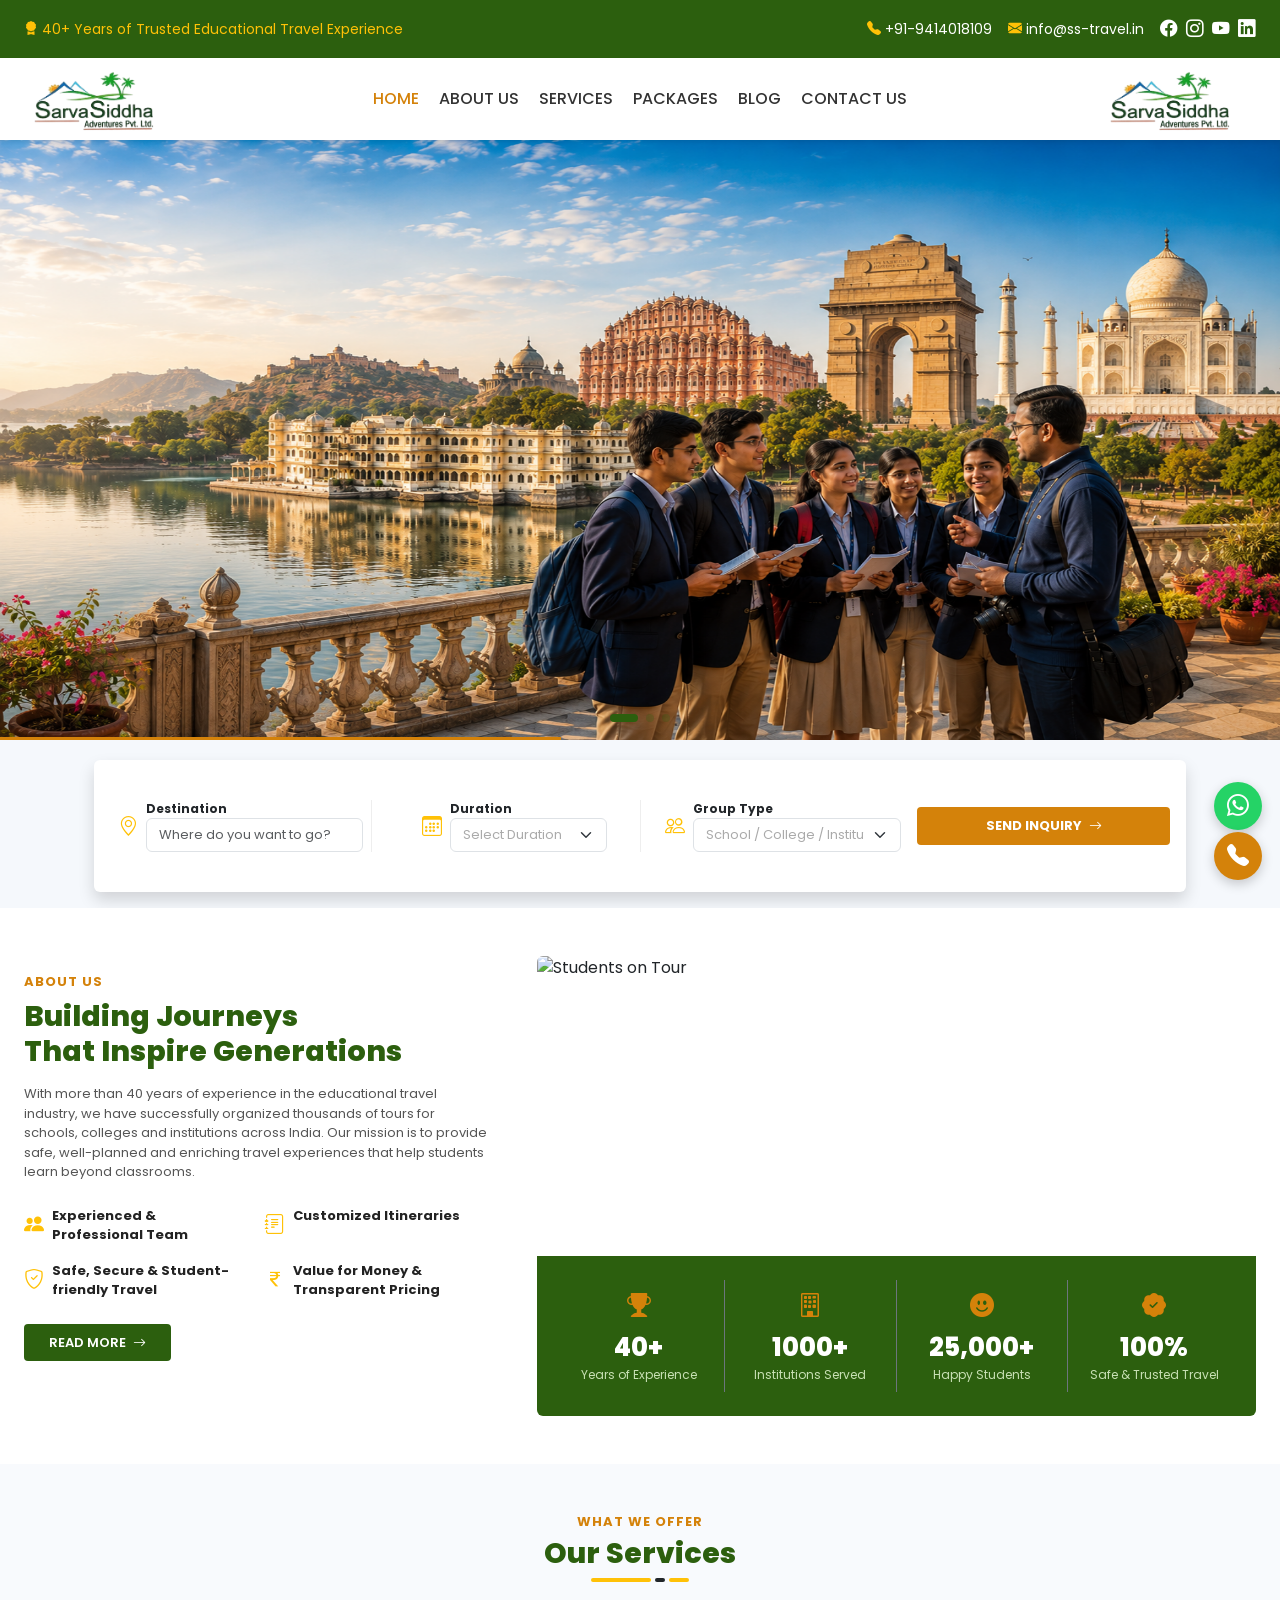
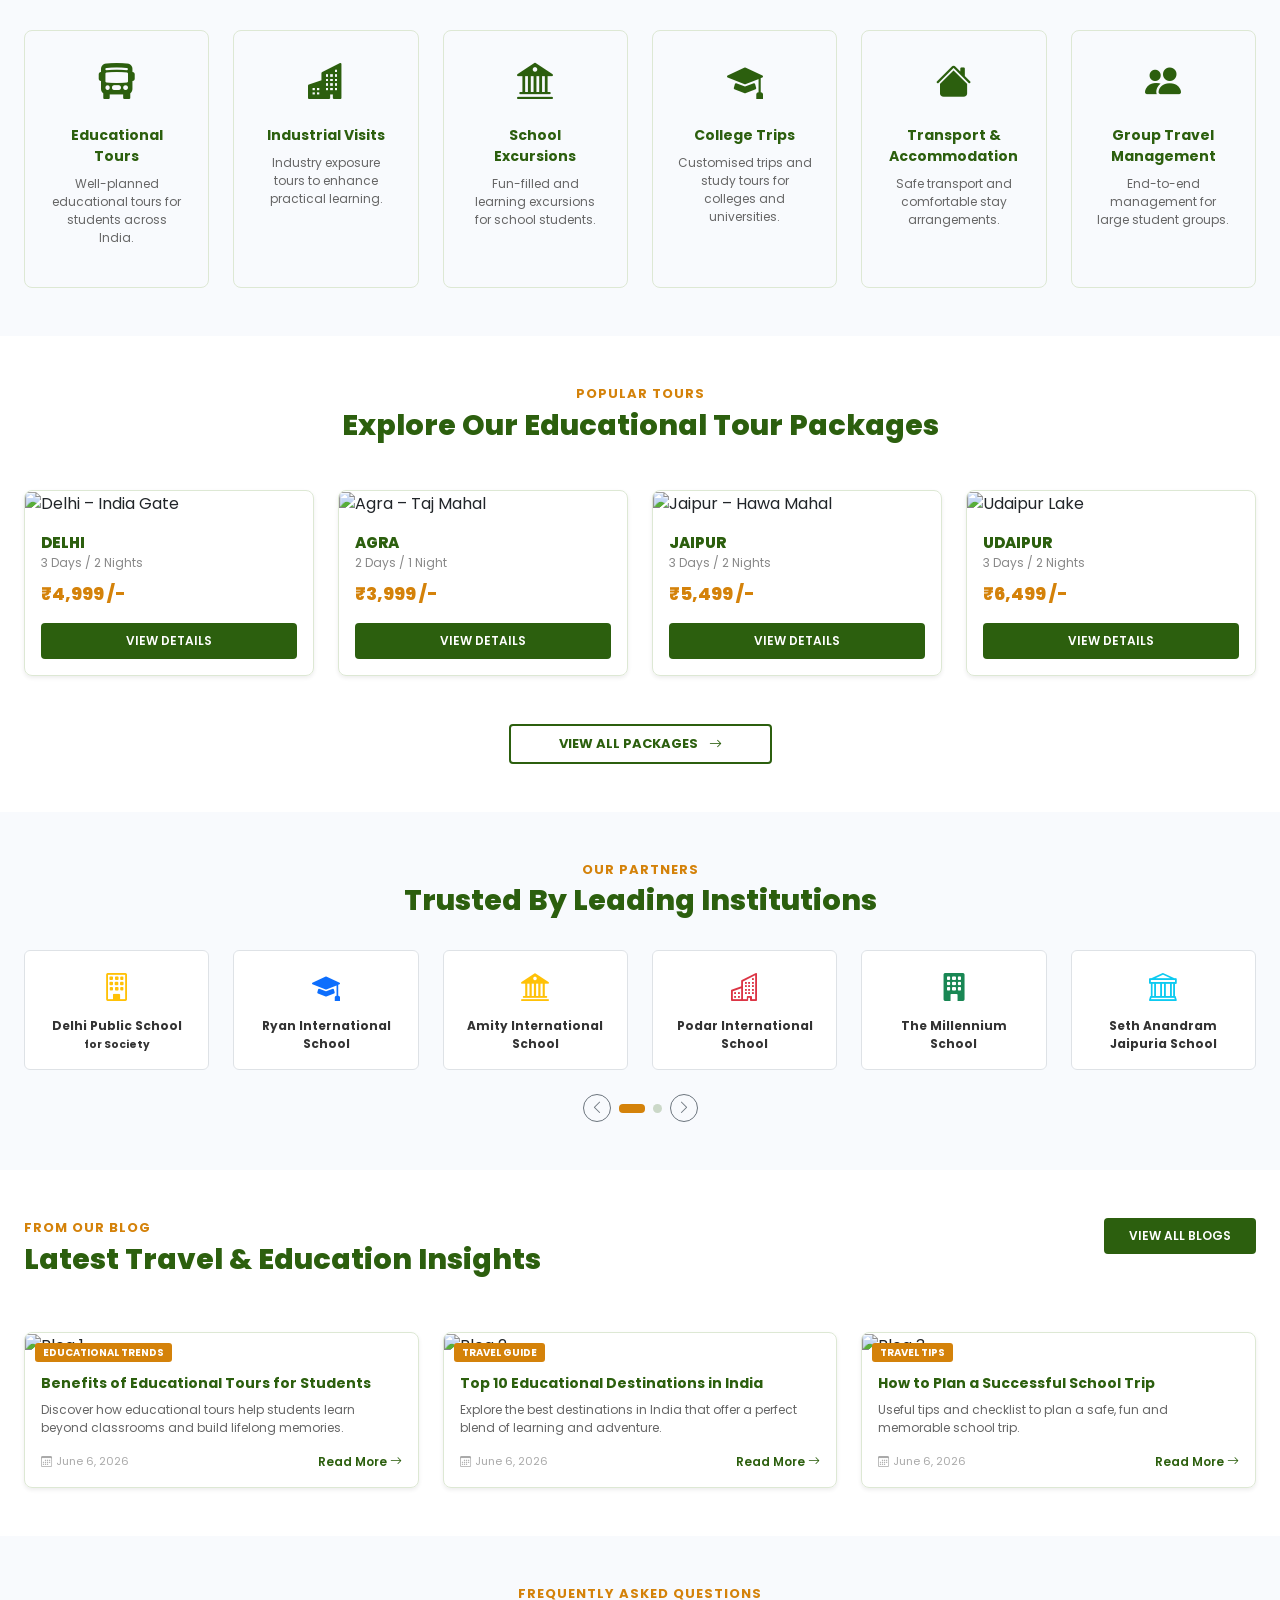
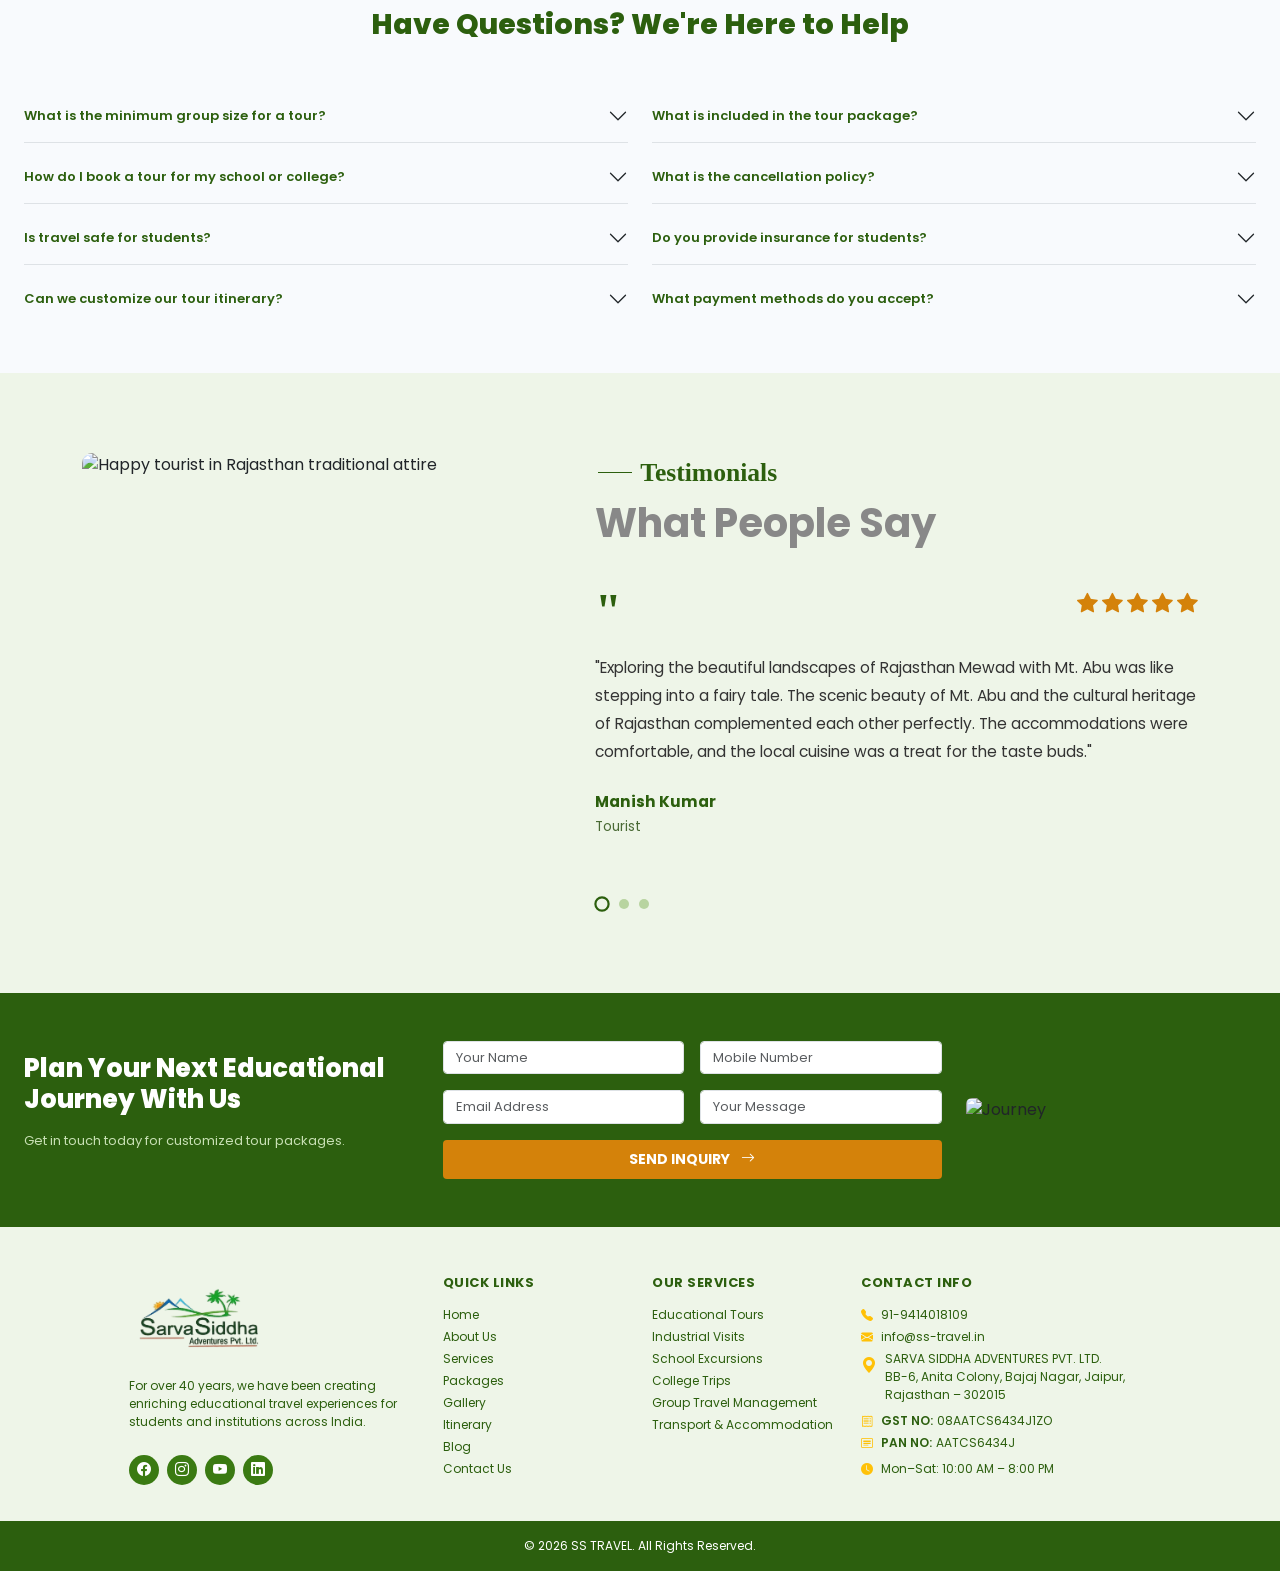
==== commit d5fb98be: "Initial Commit" ====
--- a/index.html
+++ b/index.html
@@ -21,7 +21,7 @@
     <div class="d-flex justify-content-between align-items-center flex-wrap gap-2 fs-6">
       <span class="text-warning small"><i class="bi bi-award-fill me-1"></i>40+ Years of Trusted Educational Travel Experience</span>
       <div class="d-flex align-items-center gap-3">
-        <a href="tel:+919001236239" class="text-white text-decoration-none small"><i class="bi bi-telephone-fill me-1 text-warning"></i>+91-9414018109</a>
+        <a href="tel:+919414018109" class="text-white text-decoration-none small"><i class="bi bi-telephone-fill me-1 text-warning"></i>+91-9414018109</a>
         <a href="mailto:info@edu-travel.in" class="text-white text-decoration-none small"><i class="bi bi-envelope-fill me-1 text-warning"></i>info@ss-travel.in</a>
         <div class="d-flex gap-2 font-size-20">
           <a href="#" class="text-white small"><i class="bi bi-facebook"></i></a>
@@ -56,7 +56,7 @@
         <li class="nav-item"><a class="nav-link" href="contact.html">CONTACT US</a></li>
       </ul>
       <!-- Logo -->
-    <a class="navbar-brand d-flex align-items-center gap-2 py-0" href="index.html">
+    <a class="navbar-brand d-none d-lg-flex align-items-center gap-2 py-0" href="index.html">
       <div class="d-flex justify-content-end">
         <img src="assets/imgs/SSA_LOGO_JPEG-removebg-preview.png" class="w-50" alt="">
       </div>
@@ -192,7 +192,7 @@
     <div class="search-bar mt-1 p-3 rounded shadow">
       <div class="row align-items-center g-3">
         <div class="col-12 col-md-3 py-4">
-          <div class="d-flex align-items-center gap-2 ps-2">
+          <div class="d-flex align-items-center gap-2 ps-2 justify-content-center">
             <i class="bi bi-geo-alt text-warning fs-5"></i>
             <div>
               <div class="form-label fw-bold text-dark mb-0" style="font-size:12px;">Destination</div>
@@ -201,7 +201,7 @@
           </div>
         </div>
         <div class="col-12 col-md-3 divider ps-md-4">
-          <div class="d-flex align-items-center gap-2">
+          <div class="d-flex align-items-center gap-2 justify-content-center">
             <i class="bi bi-calendar3 text-warning fs-5"></i>
             <div>
               <div class="form-label fw-bold text-dark mb-0" style="font-size:12px;">Duration</div>
@@ -218,7 +218,7 @@
           </div>
         </div>
         <div class="col-12 col-md-3 divider ps-md-4">
-          <div class="d-flex align-items-center gap-2">
+          <div class="d-flex align-items-center gap-2 justify-content-center">
             <i class="bi bi-people text-warning fs-5"></i>
             <div>
               <div class="form-label fw-bold text-dark mb-0" style="font-size:12px;">Group Type</div>
@@ -944,10 +944,10 @@
 </footer>
 
 <!-- Floating WhatsApp & Call Buttons -->
-<a href="https://wa.me/919001236239" class="float-btn float-wa-btn float-whatsapp" target="_blank" title="Chat on WhatsApp">
+<a href="https://wa.me/919414018109" class="float-btn float-wa-btn float-whatsapp" target="_blank" title="Chat on WhatsApp">
   <i class="bi bi-whatsapp"></i>
 </a>
-<a href="tel:+919001236239" class="float-btn float-call-btn float-call" title="Call Us">
+<a href="tel:+919414018109" class="float-btn float-call-btn float-call" title="Call Us">
   <i class="bi bi-telephone-fill"></i>
 </a>
 
--- a/assets/css/style.css
+++ b/assets/css/style.css
@@ -33,20 +33,50 @@
 
 /* ══════════════════════════════
    TOP BAR
-══════════════════════════════ */
-.top-bar { background: var(--green); font-size: 12px; }
+   ══════════════════════════════ */
+.top-bar { background: var(--green) !important; font-size: 12px !important; }
+.top-bar, .top-bar a, .top-bar span, .top-bar i { font-family: 'Poppins', sans-serif !important; }
+.top-bar a { color: #fff !important; }
+.top-bar a:hover { color: var(--amber) !important; }
 
 /* ══════════════════════════════
    NAVBAR
-══════════════════════════════ */
+   ══════════════════════════════ */
+.navbar { background-color: #fff !important; }
+.navbar-brand img {
+  max-width: 140px !important;
+  width: auto !important;
+  height: auto !important;
+}
 .navbar-brand .brand-name { font-size: 1.3rem; font-weight: 800; color: var(--green); line-height: 1; }
 .navbar-brand .brand-sub  { font-size: 0.65rem; color: #666; }
-.navbar .nav-link          { font-size: 16px; font-weight: 500; color: #333 !important; }
+.navbar .nav-link          { font-size: 16px !important; font-weight: 500 !important; color: #333 !important; font-family: 'Poppins', sans-serif !important; }
 .navbar .nav-link.active,
 .navbar .nav-link:hover    { color: var(--amber) !important; }
-.btn-enquire               { background: var(--amber); color: #fff; font-size: 13px; font-weight: 600; border-radius: 4px; }
-.btn-enquire:hover         { background: var(--amber-dark); color: #fff; }
+.btn-enquire               { background: var(--amber) !important; color: #fff !important; font-size: 13px !important; font-weight: 600 !important; border-radius: 4px !important; font-family: 'Poppins', sans-serif !important; }
+.btn-enquire:hover         { background: var(--amber-dark) !important; color: #fff !important; }
 .font-size-20{ font-size: var(--bs-font);}
+
+/* Topbar & Logo Mobile Responsiveness */
+@media (max-width: 767.98px) {
+  .top-bar .container-fluid > .d-flex {
+    flex-direction: column !important;
+    text-align: center !important;
+    gap: 10px !important;
+  }
+  .top-bar .container-fluid > .d-flex > div {
+    flex-direction: column !important;
+    gap: 10px !important;
+  }
+  .top-bar .container-fluid > .d-flex > div > .font-size-20 {
+    flex-direction: row !important;
+    justify-content: center !important;
+    margin-top: 5px;
+  }
+  .navbar-brand img {
+    max-width: 110px !important;
+  }
+}
 
 /* ══════════════════════════════
    HERO (legacy static hero — kept)
@@ -69,7 +99,7 @@
 
 /* ══════════════════════════════
    SEARCH BAR
-══════════════════════════════ */
+   ══════════════════════════════ */
 .search-bar { background: #fff; border-radius: 6px; box-shadow: 0 4px 20px rgba(0,0,0,0.12); margin-top: -30px; z-index: 10; }
 .search-bar .form-label    { font-size: 11px; color: #888; margin-bottom: 2px; }
 .search-bar .form-control,
@@ -77,6 +107,15 @@
 .search-bar .divider       { border-left: 1px solid #eee; }
 .btn-send-inquiry          { background: var(--amber); color: #fff; font-weight: 700; font-size: 13px; border-radius: 4px; white-space: nowrap; }
 .btn-send-inquiry:hover    { background: var(--amber-dark); color: #fff; }
+
+@media (max-width: 767.98px) {
+  .search-bar .divider {
+    border-left: none !important;
+    border-bottom: 1px solid #eee;
+    padding-bottom: 15px;
+    padding-left: 0 !important;
+  }
+}
 
 /* ══════════════════════════════
    SECTION TYPOGRAPHY
@@ -197,16 +236,17 @@
 /* ══════════════════════════════
    FOOTER
 ══════════════════════════════ */
-footer                  { background-color: #EEF5E8 ;}
-footer .footer-brand    { font-size: 1.1rem; font-weight: 800; color: var(--green); }
-footer .footer-sub      { font-size: 11px; color: var(--green); }
-footer .footer-desc     { font-size: 12px; color: var(--green); }
-footer h6               { font-size: 13px; font-weight: 700; color: var(--green); letter-spacing: .5px; }
-footer a                { font-size: 12px; color: var(--green); text-decoration: none; display: block; margin-bottom: 4px; }
-footer a:hover          { color: var(--amber); }
-footer .footer-bottom   { background: var(--green); font-size: 12px; color: white; }
-footer .social-icon     { width: 30px; height: 30px; border-radius: 50%; background: #3a7a12; display: inline-flex; align-items: center; justify-content: center; color: white; font-size: 14px; text-decoration: none; }
-footer .social-icon:hover { background: var(--amber); color: #fff; }
+footer                  { background-color: #EEF5E8 !important;}
+footer, footer a, footer h6, footer span { font-family: 'Poppins', sans-serif !important; }
+footer .footer-brand    { font-size: 1.1rem !important; font-weight: 800 !important; color: var(--green) !important; }
+footer .footer-sub      { font-size: 11px !important; color: var(--green) !important; }
+footer .footer-desc     { font-size: 12px !important; color: var(--green) !important; }
+footer h6               { font-size: 13px !important; font-weight: 700 !important; color: var(--green) !important; letter-spacing: .5px !important; }
+footer a                { font-size: 12px !important; color: var(--green) !important; text-decoration: none !important; display: block !important; margin-bottom: 4px !important; }
+footer a:hover          { color: var(--amber) !important; }
+footer .footer-bottom   { background: var(--green) !important; font-size: 12px !important; color: white !important; }
+footer .social-icon     { width: 30px !important; height: 30px !important; border-radius: 50% !important; background: #3a7a12 !important; display: inline-flex !important; align-items: center !important; justify-content: center !important; color: white !important; font-size: 14px !important; text-decoration: none !important; }
+footer .social-icon:hover { background: var(--amber) !important; color: #fff !important; }
 
 /* ══════════════════════════════
    FLOATING BUTTONS
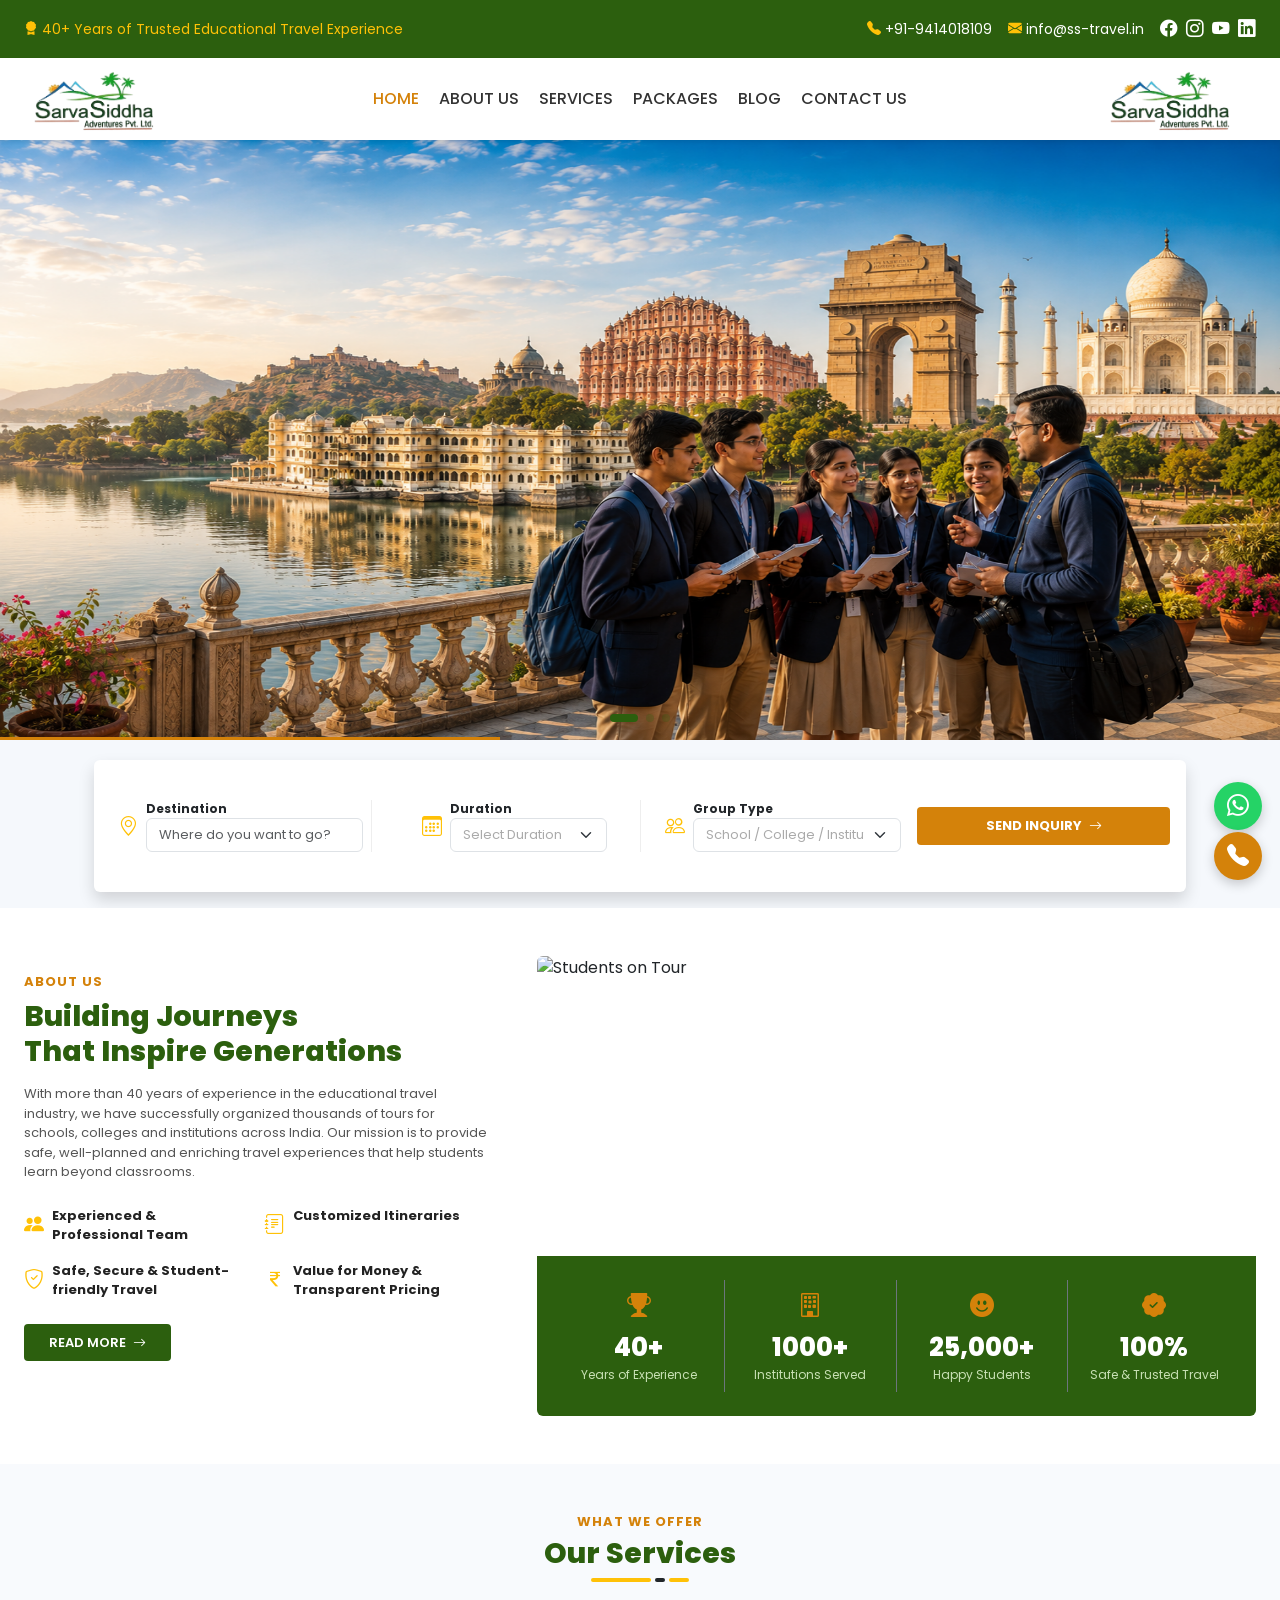
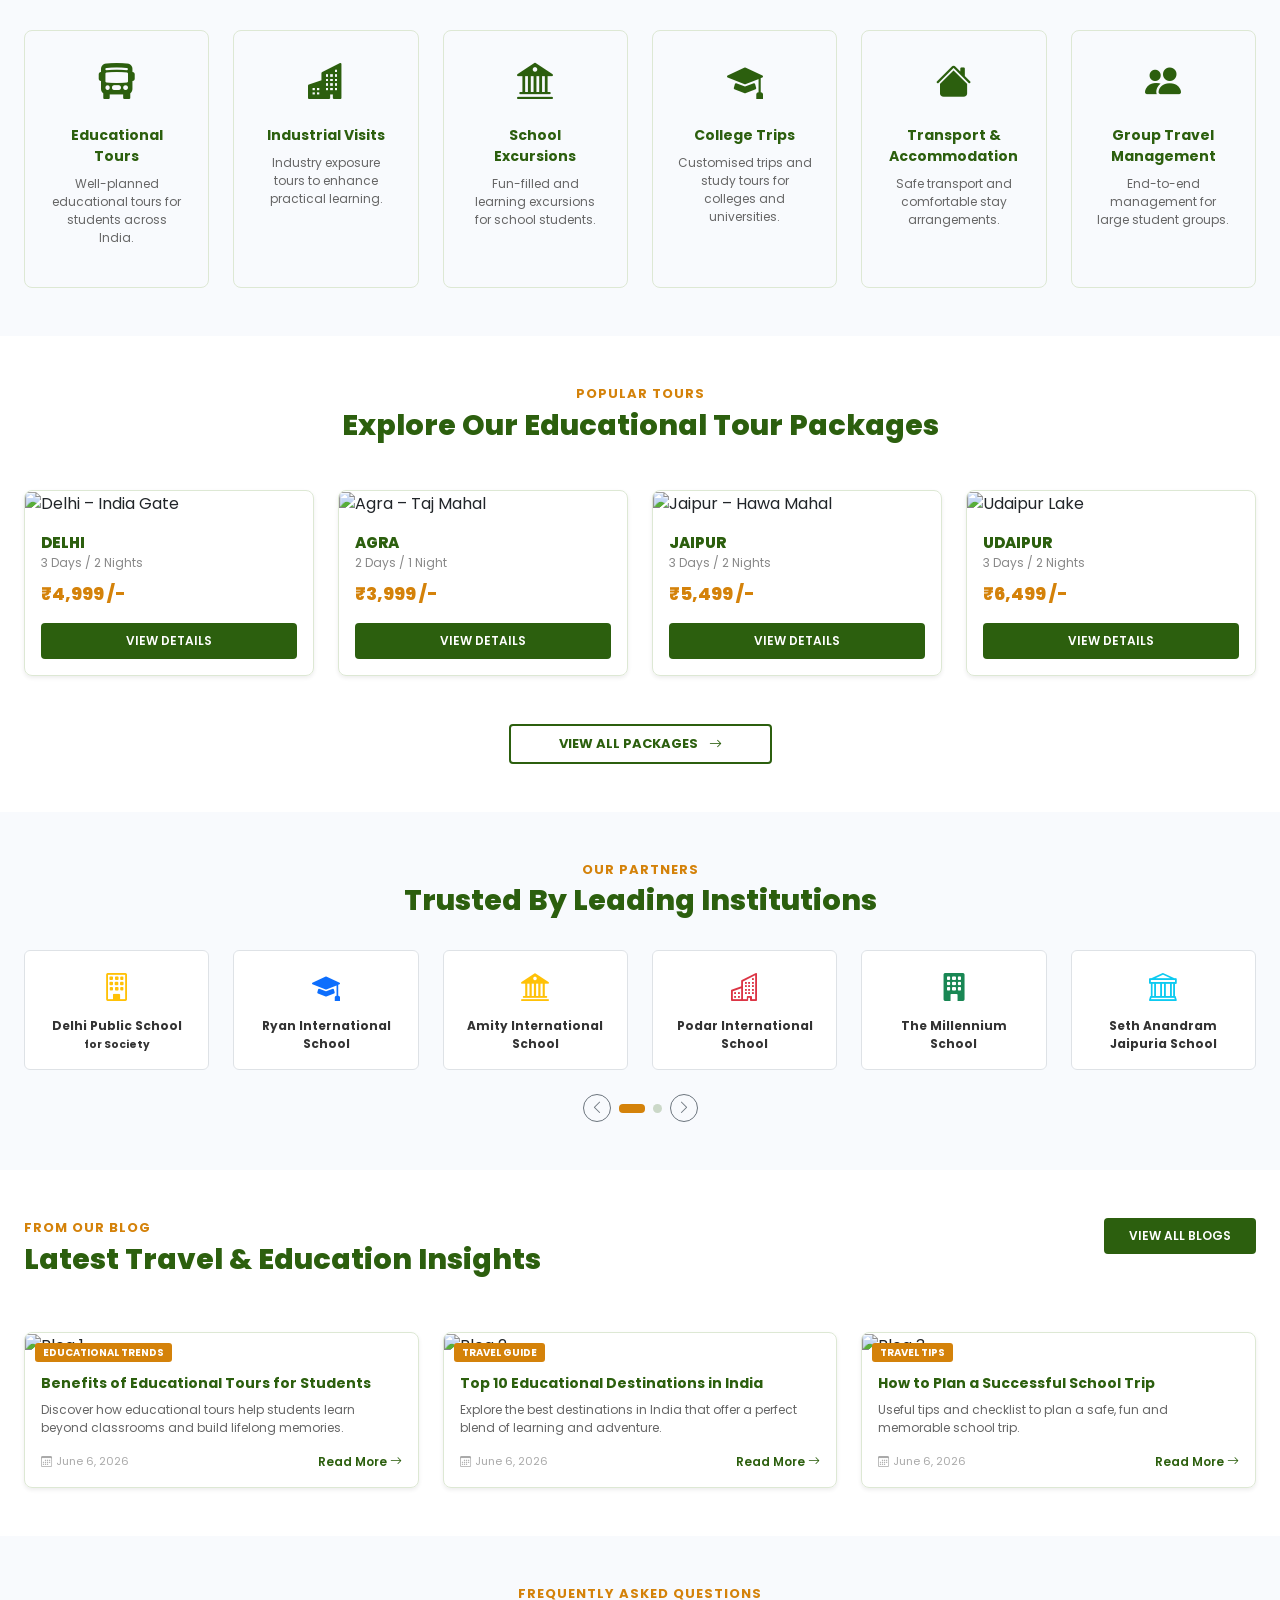
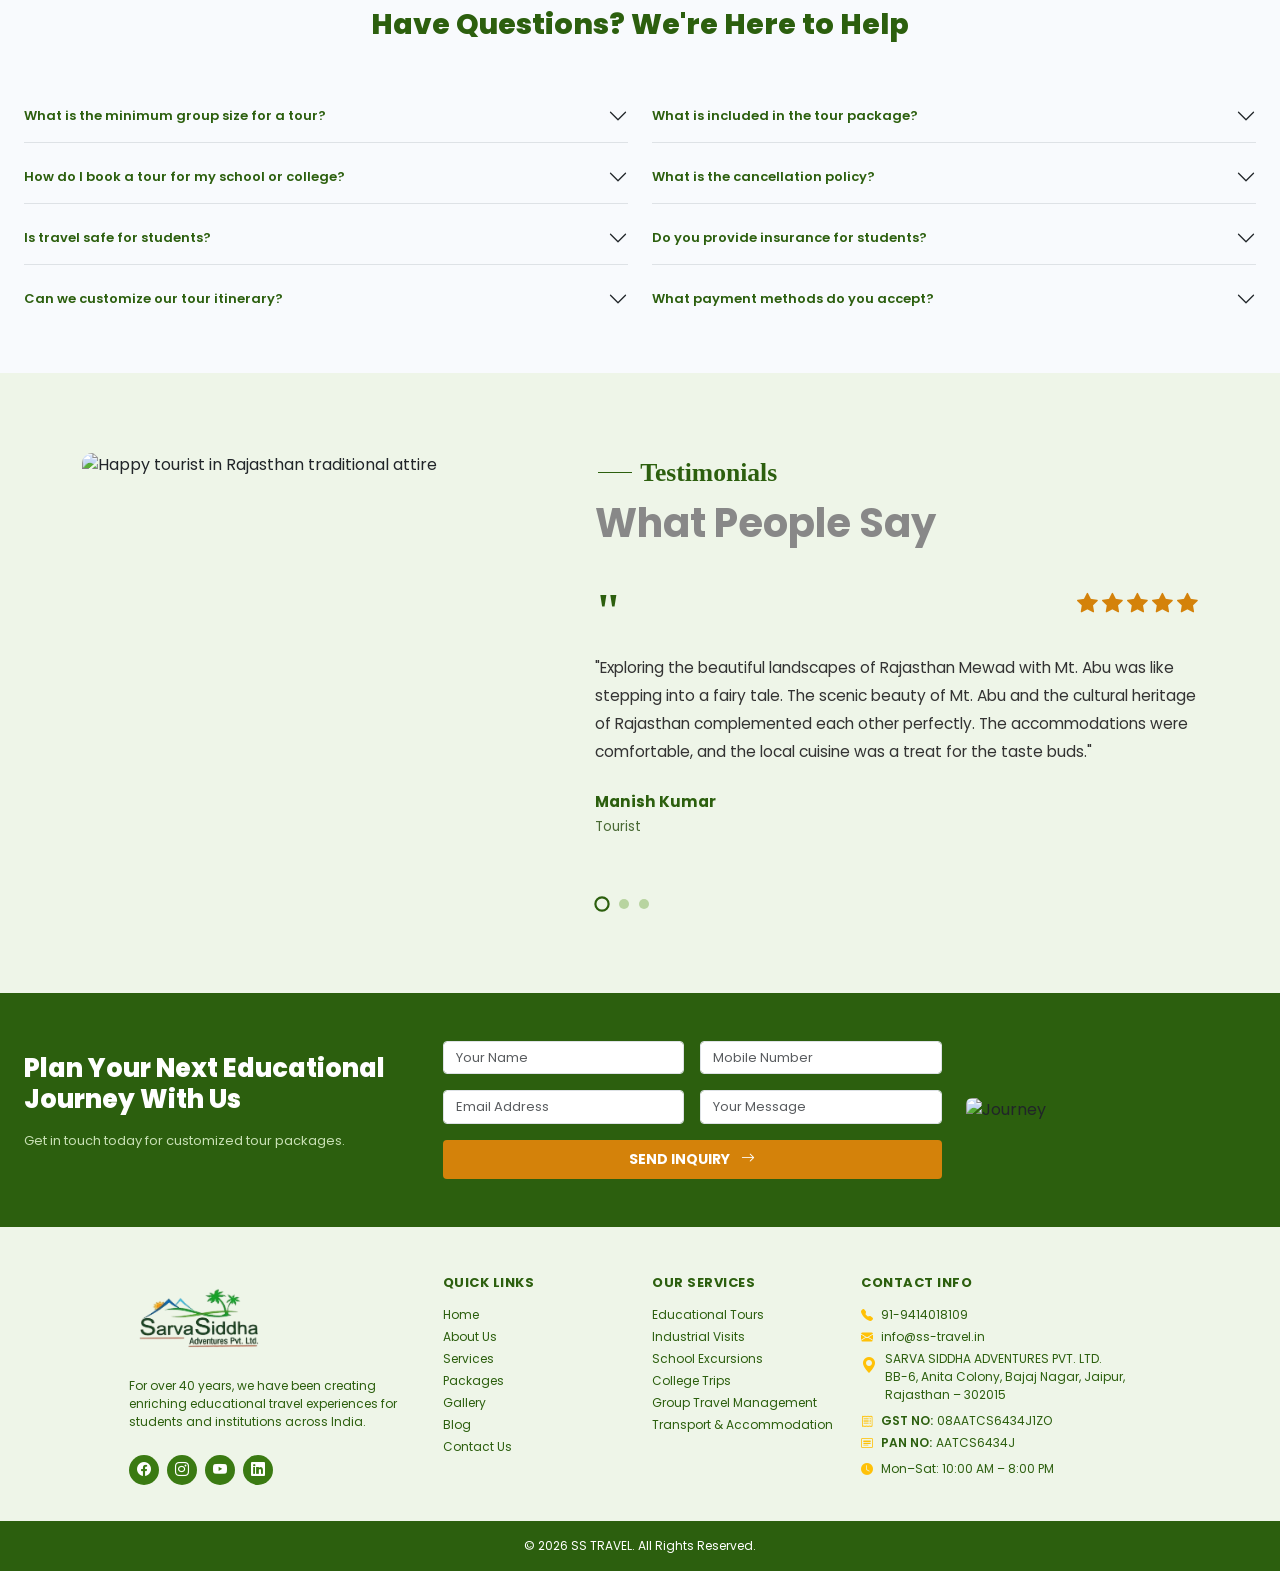
==== commit 64c2a18c: "Initial Commit" ====
--- a/index.html
+++ b/index.html
@@ -891,9 +891,8 @@
         <a href="index.html">Home</a>
         <a href="about.html">About Us</a>
         <a href="services.html">Services</a>
-        <a href="#">Packages</a>
+        <a href="packages.html">Packages</a>
         <a href="#">Gallery</a>
-        <a href="#">Itinerary</a>
         <a href="blog.html">Blog</a>
         <a href="contact.html">Contact Us</a>
       </div>
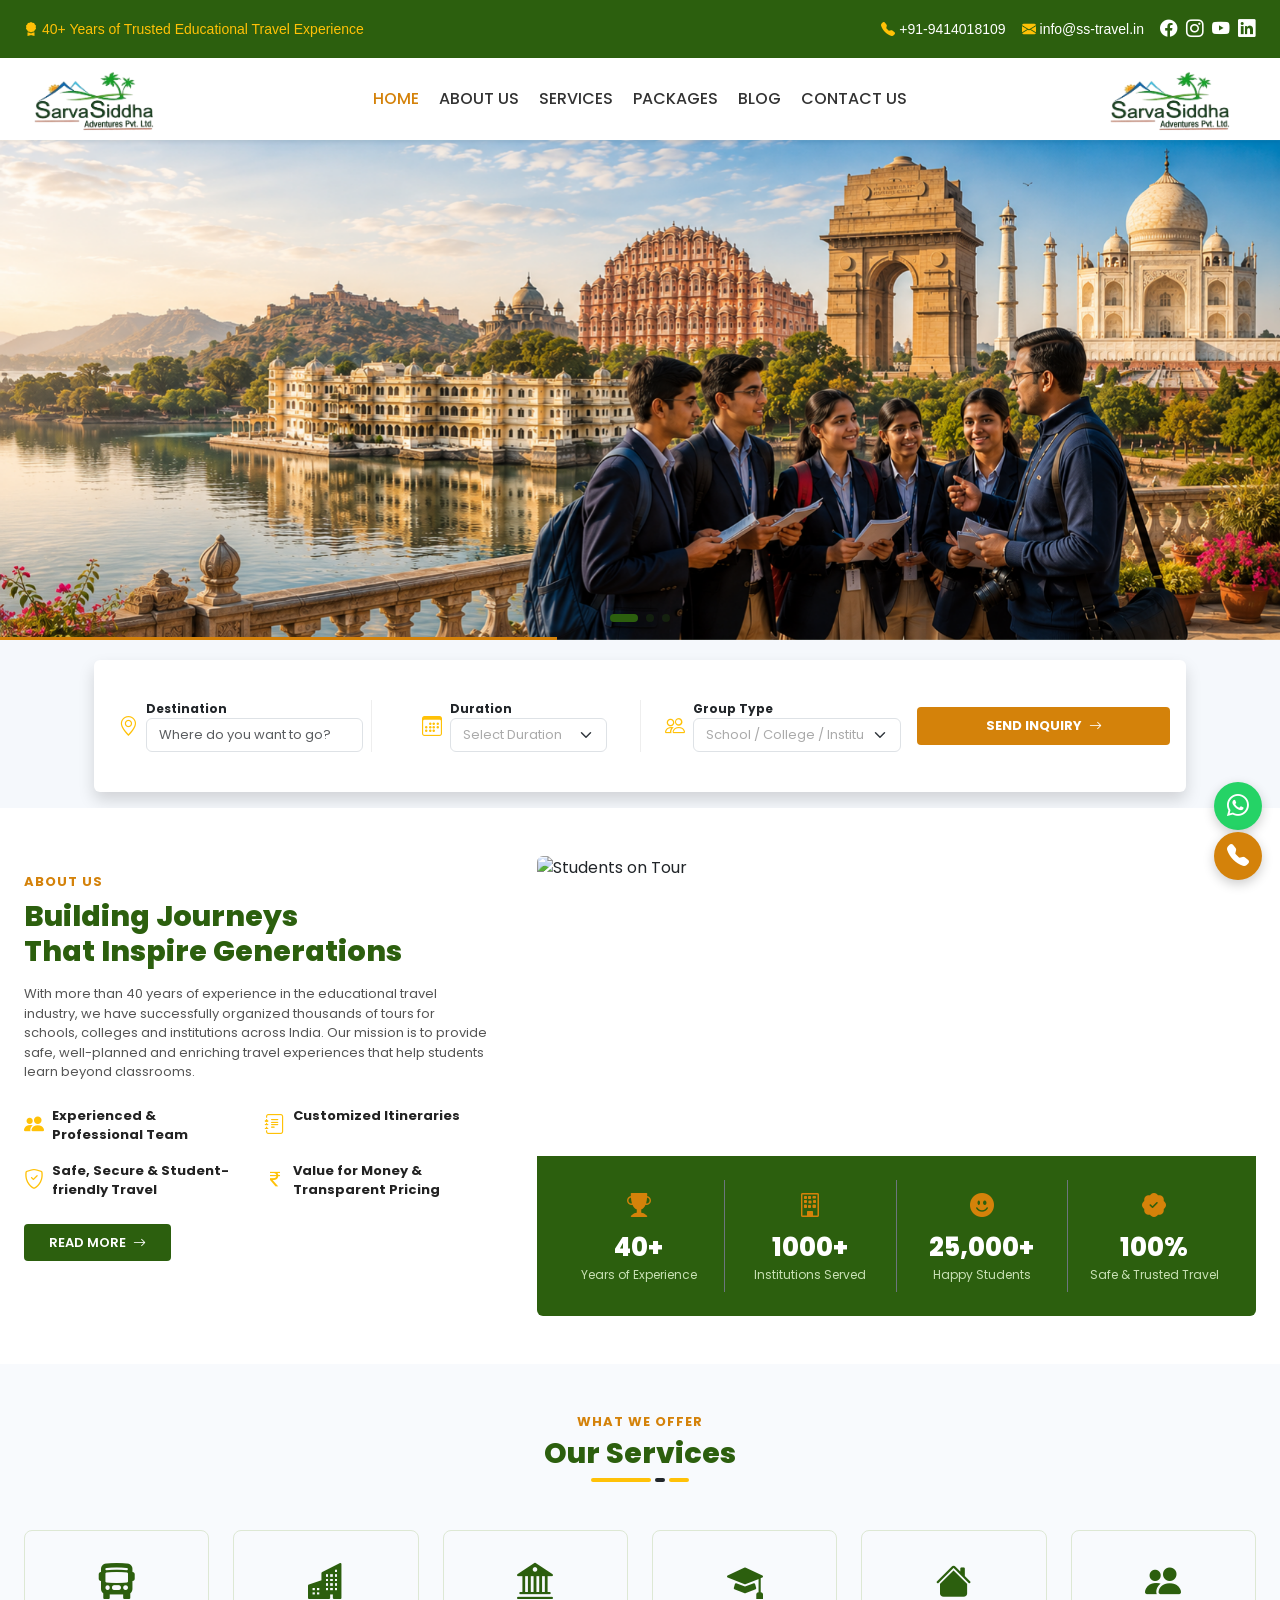
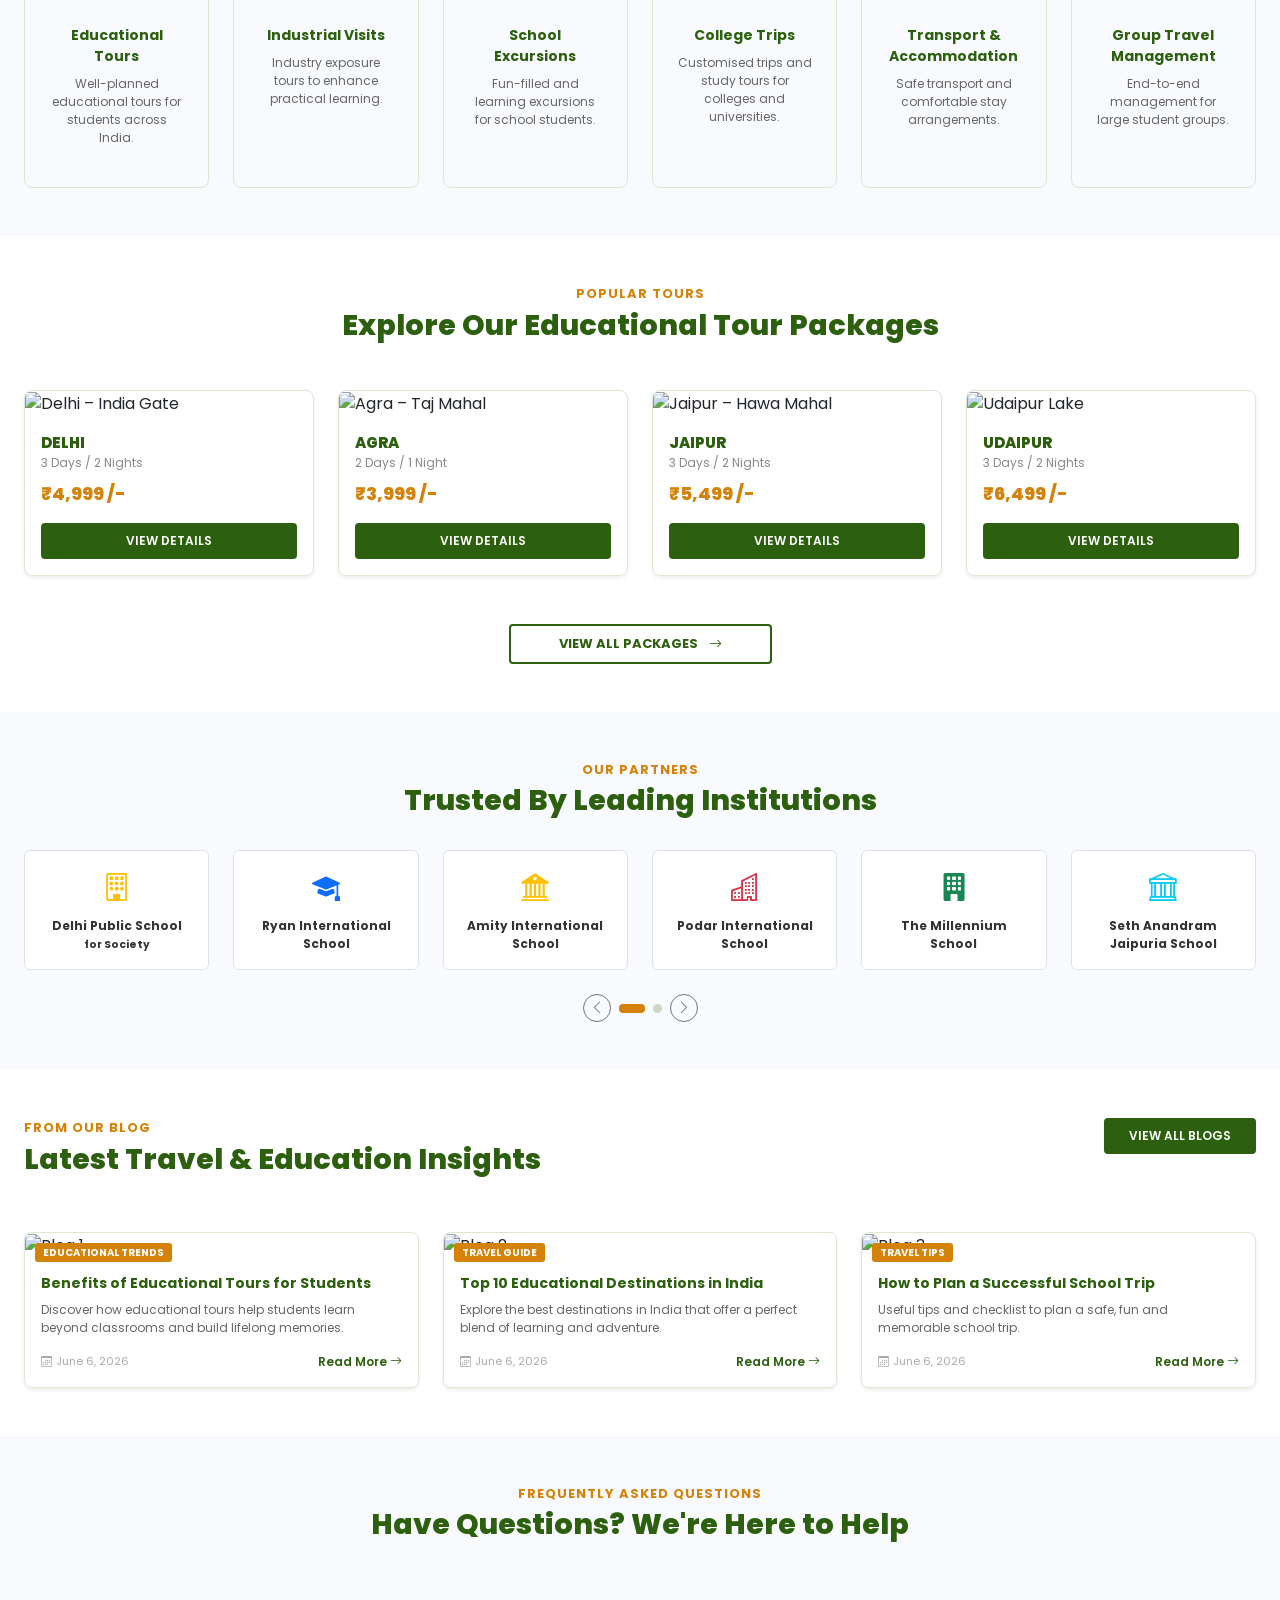
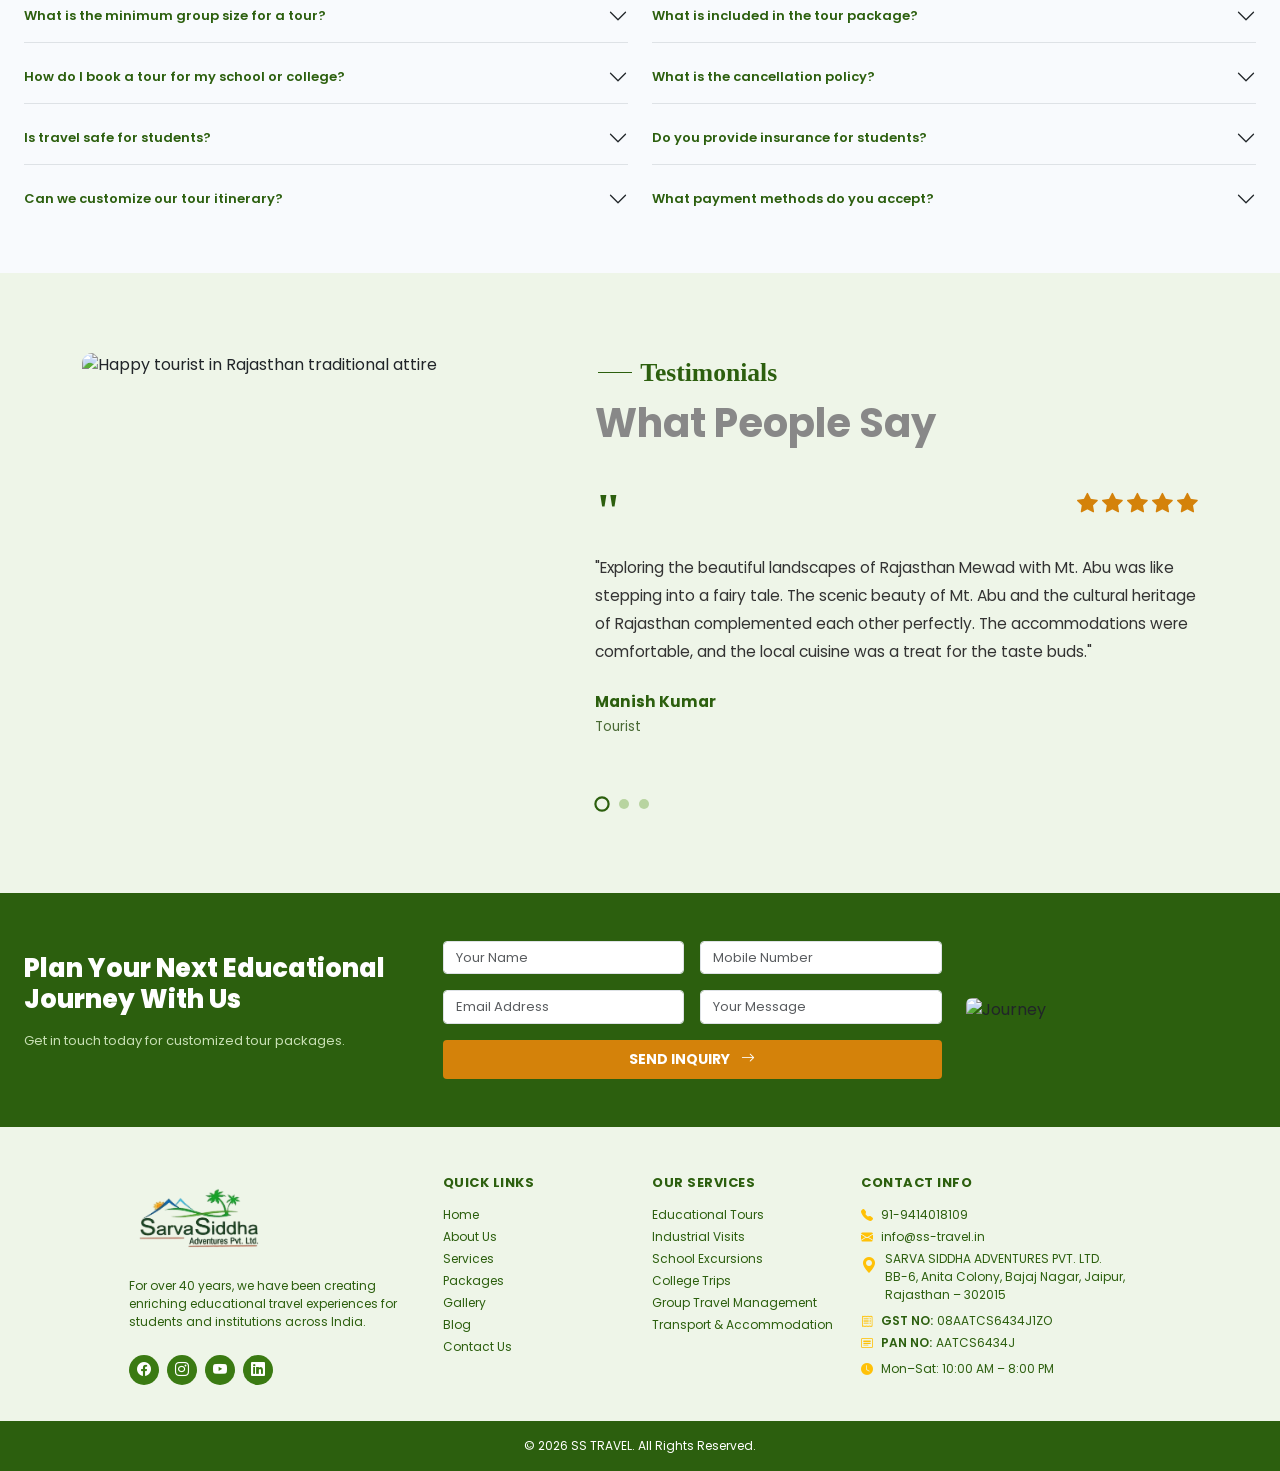
==== commit b96a6b91: "Initial Commit" ====
--- a/index.html
+++ b/index.html
@@ -93,7 +93,7 @@
               Explore India's<br>Most Iconic
               <span class="hero-heading-accent">Destinations</span>
             </h1>
-            <p class="hero-desc">
+            <p class="hero-deschero-desc">
               From the Taj Mahal to the forts of Rajasthan — we craft unforgettable journeys to 200+ destinations that blend history, culture, and adventure.
             </p>
             <div class="hero-btn-row">
--- a/assets/css/style.css
+++ b/assets/css/style.css
@@ -1,3 +1,5 @@
+@import url('https://fonts.googleapis.com/css2?family=Inter:wght@300;400;500;600;700;800;900&display=swap');
+
 /* ============================================================
    SSA LOGO COLOUR PALETTE
    --green:       #2C5F0E  — "SarvaSiddha" text / mountain body  (primary)
@@ -8,6 +10,263 @@
    --sky:         #4A9CC7  — mountain peaks / highlight
    --maroon:      #8B2500  — "Adventures Pvt. Ltd." sub-text
    ============================================================ */
+/* --- POPPINS FOR NUMBERS ONLY --- */
+/* We target digits U+0030-0039 to render in Poppins for all major font families used in this project. */
+
+/* PoppinsNumbers family alias */
+@font-face {
+  font-family: 'PoppinsNumbers';
+  font-style: normal;
+  font-weight: 300;
+  src: local('Poppins Light'), local('Poppins-Light'), url('https://fonts.gstatic.com/s/poppins/v24/pxiByp8kv8JHgFVrLDz8V1s.ttf') format('truetype');
+  unicode-range: U+0030-0039;
+}
+@font-face {
+  font-family: 'PoppinsNumbers';
+  font-style: normal;
+  font-weight: 400;
+  src: local('Poppins Regular'), local('Poppins-Regular'), url('https://fonts.gstatic.com/s/poppins/v24/pxiEyp8kv8JHgFVrFJA.ttf') format('truetype');
+  unicode-range: U+0030-0039;
+}
+@font-face {
+  font-family: 'PoppinsNumbers';
+  font-style: normal;
+  font-weight: 500;
+  src: local('Poppins Medium'), local('Poppins-Medium'), url('https://fonts.gstatic.com/s/poppins/v24/pxiByp8kv8JHgFVrLGT9V1s.ttf') format('truetype');
+  unicode-range: U+0030-0039;
+}
+@font-face {
+  font-family: 'PoppinsNumbers';
+  font-style: normal;
+  font-weight: 600;
+  src: local('Poppins SemiBold'), local('Poppins-SemiBold'), url('https://fonts.gstatic.com/s/poppins/v24/pxiByp8kv8JHgFVrLEj6V1s.ttf') format('truetype');
+  unicode-range: U+0030-0039;
+}
+@font-face {
+  font-family: 'PoppinsNumbers';
+  font-style: normal;
+  font-weight: 700;
+  src: local('Poppins Bold'), local('Poppins-Bold'), url('https://fonts.gstatic.com/s/poppins/v24/pxiByp8kv8JHgFVrLCz7V1s.ttf') format('truetype');
+  unicode-range: U+0030-0039;
+}
+@font-face {
+  font-family: 'PoppinsNumbers';
+  font-style: normal;
+  font-weight: 800;
+  src: local('Poppins ExtraBold'), local('Poppins-ExtraBold'), url('https://fonts.gstatic.com/s/poppins/v24/pxiByp8kv8JHgFVrLDD4V1s.ttf') format('truetype');
+  unicode-range: U+0030-0039;
+}
+@font-face {
+  font-family: 'PoppinsNumbers';
+  font-style: normal;
+  font-weight: 900;
+  src: local('Poppins Black'), local('Poppins-Black'), url('https://fonts.gstatic.com/s/poppins/v24/pxiByp8kv8JHgFVrLBT5V1s.ttf') format('truetype');
+  unicode-range: U+0030-0039;
+}
+
+/* Playfair Display Overrides */
+@font-face {
+  font-family: 'Playfair Display';
+  font-style: normal;
+  font-weight: 300;
+  src: local('Poppins Light'), local('Poppins-Light'), url('https://fonts.gstatic.com/s/poppins/v24/pxiByp8kv8JHgFVrLDz8V1s.ttf') format('truetype');
+  unicode-range: U+0030-0039;
+}
+@font-face {
+  font-family: 'Playfair Display';
+  font-style: normal;
+  font-weight: 400;
+  src: local('Poppins Regular'), local('Poppins-Regular'), url('https://fonts.gstatic.com/s/poppins/v24/pxiEyp8kv8JHgFVrFJA.ttf') format('truetype');
+  unicode-range: U+0030-0039;
+}
+@font-face {
+  font-family: 'Playfair Display';
+  font-style: normal;
+  font-weight: 500;
+  src: local('Poppins Medium'), local('Poppins-Medium'), url('https://fonts.gstatic.com/s/poppins/v24/pxiByp8kv8JHgFVrLGT9V1s.ttf') format('truetype');
+  unicode-range: U+0030-0039;
+}
+@font-face {
+  font-family: 'Playfair Display';
+  font-style: normal;
+  font-weight: 600;
+  src: local('Poppins SemiBold'), local('Poppins-SemiBold'), url('https://fonts.gstatic.com/s/poppins/v24/pxiByp8kv8JHgFVrLEj6V1s.ttf') format('truetype');
+  unicode-range: U+0030-0039;
+}
+@font-face {
+  font-family: 'Playfair Display';
+  font-style: normal;
+  font-weight: 700;
+  src: local('Poppins Bold'), local('Poppins-Bold'), url('https://fonts.gstatic.com/s/poppins/v24/pxiByp8kv8JHgFVrLCz7V1s.ttf') format('truetype');
+  unicode-range: U+0030-0039;
+}
+@font-face {
+  font-family: 'Playfair Display';
+  font-style: normal;
+  font-weight: 800;
+  src: local('Poppins ExtraBold'), local('Poppins-ExtraBold'), url('https://fonts.gstatic.com/s/poppins/v24/pxiByp8kv8JHgFVrLDD4V1s.ttf') format('truetype');
+  unicode-range: U+0030-0039;
+}
+@font-face {
+  font-family: 'Playfair Display';
+  font-style: normal;
+  font-weight: 900;
+  src: local('Poppins Black'), local('Poppins-Black'), url('https://fonts.gstatic.com/s/poppins/v24/pxiByp8kv8JHgFVrLBT5V1s.ttf') format('truetype');
+  unicode-range: U+0030-0039;
+}
+
+/* Inter Overrides */
+@font-face {
+  font-family: 'Inter';
+  font-style: normal;
+  font-weight: 300;
+  src: local('Poppins Light'), local('Poppins-Light'), url('https://fonts.gstatic.com/s/poppins/v24/pxiByp8kv8JHgFVrLDz8V1s.ttf') format('truetype');
+  unicode-range: U+0030-0039;
+}
+@font-face {
+  font-family: 'Inter';
+  font-style: normal;
+  font-weight: 400;
+  src: local('Poppins Regular'), local('Poppins-Regular'), url('https://fonts.gstatic.com/s/poppins/v24/pxiEyp8kv8JHgFVrFJA.ttf') format('truetype');
+  unicode-range: U+0030-0039;
+}
+@font-face {
+  font-family: 'Inter';
+  font-style: normal;
+  font-weight: 500;
+  src: local('Poppins Medium'), local('Poppins-Medium'), url('https://fonts.gstatic.com/s/poppins/v24/pxiByp8kv8JHgFVrLGT9V1s.ttf') format('truetype');
+  unicode-range: U+0030-0039;
+}
+@font-face {
+  font-family: 'Inter';
+  font-style: normal;
+  font-weight: 600;
+  src: local('Poppins SemiBold'), local('Poppins-SemiBold'), url('https://fonts.gstatic.com/s/poppins/v24/pxiByp8kv8JHgFVrLEj6V1s.ttf') format('truetype');
+  unicode-range: U+0030-0039;
+}
+@font-face {
+  font-family: 'Inter';
+  font-style: normal;
+  font-weight: 700;
+  src: local('Poppins Bold'), local('Poppins-Bold'), url('https://fonts.gstatic.com/s/poppins/v24/pxiByp8kv8JHgFVrLCz7V1s.ttf') format('truetype');
+  unicode-range: U+0030-0039;
+}
+@font-face {
+  font-family: 'Inter';
+  font-style: normal;
+  font-weight: 800;
+  src: local('Poppins ExtraBold'), local('Poppins-ExtraBold'), url('https://fonts.gstatic.com/s/poppins/v24/pxiByp8kv8JHgFVrLDD4V1s.ttf') format('truetype');
+  unicode-range: U+0030-0039;
+}
+@font-face {
+  font-family: 'Inter';
+  font-style: normal;
+  font-weight: 900;
+  src: local('Poppins Black'), local('Poppins-Black'), url('https://fonts.gstatic.com/s/poppins/v24/pxiByp8kv8JHgFVrLBT5V1s.ttf') format('truetype');
+  unicode-range: U+0030-0039;
+}
+
+/* Nunito Sans Overrides */
+@font-face {
+  font-family: 'Nunito Sans';
+  font-style: normal;
+  font-weight: 300;
+  src: local('Poppins Light'), local('Poppins-Light'), url('https://fonts.gstatic.com/s/poppins/v24/pxiByp8kv8JHgFVrLDz8V1s.ttf') format('truetype');
+  unicode-range: U+0030-0039;
+}
+@font-face {
+  font-family: 'Nunito Sans';
+  font-style: normal;
+  font-weight: 400;
+  src: local('Poppins Regular'), local('Poppins-Regular'), url('https://fonts.gstatic.com/s/poppins/v24/pxiEyp8kv8JHgFVrFJA.ttf') format('truetype');
+  unicode-range: U+0030-0039;
+}
+@font-face {
+  font-family: 'Nunito Sans';
+  font-style: normal;
+  font-weight: 500;
+  src: local('Poppins Medium'), local('Poppins-Medium'), url('https://fonts.gstatic.com/s/poppins/v24/pxiByp8kv8JHgFVrLGT9V1s.ttf') format('truetype');
+  unicode-range: U+0030-0039;
+}
+@font-face {
+  font-family: 'Nunito Sans';
+  font-style: normal;
+  font-weight: 600;
+  src: local('Poppins SemiBold'), local('Poppins-SemiBold'), url('https://fonts.gstatic.com/s/poppins/v24/pxiByp8kv8JHgFVrLEj6V1s.ttf') format('truetype');
+  unicode-range: U+0030-0039;
+}
+@font-face {
+  font-family: 'Nunito Sans';
+  font-style: normal;
+  font-weight: 700;
+  src: local('Poppins Bold'), local('Poppins-Bold'), url('https://fonts.gstatic.com/s/poppins/v24/pxiByp8kv8JHgFVrLCz7V1s.ttf') format('truetype');
+  unicode-range: U+0030-0039;
+}
+@font-face {
+  font-family: 'Nunito Sans';
+  font-style: normal;
+  font-weight: 800;
+  src: local('Poppins ExtraBold'), local('Poppins-ExtraBold'), url('https://fonts.gstatic.com/s/poppins/v24/pxiByp8kv8JHgFVrLDD4V1s.ttf') format('truetype');
+  unicode-range: U+0030-0039;
+}
+@font-face {
+  font-family: 'Nunito Sans';
+  font-style: normal;
+  font-weight: 900;
+  src: local('Poppins Black'), local('Poppins-Black'), url('https://fonts.gstatic.com/s/poppins/v24/pxiByp8kv8JHgFVrLBT5V1s.ttf') format('truetype');
+  unicode-range: U+0030-0039;
+}
+
+/* Merriweather Overrides */
+@font-face {
+  font-family: 'Merriweather';
+  font-style: normal;
+  font-weight: 300;
+  src: local('Poppins Light'), local('Poppins-Light'), url('https://fonts.gstatic.com/s/poppins/v24/pxiByp8kv8JHgFVrLDz8V1s.ttf') format('truetype');
+  unicode-range: U+0030-0039;
+}
+@font-face {
+  font-family: 'Merriweather';
+  font-style: normal;
+  font-weight: 400;
+  src: local('Poppins Regular'), local('Poppins-Regular'), url('https://fonts.gstatic.com/s/poppins/v24/pxiEyp8kv8JHgFVrFJA.ttf') format('truetype');
+  unicode-range: U+0030-0039;
+}
+@font-face {
+  font-family: 'Merriweather';
+  font-style: normal;
+  font-weight: 500;
+  src: local('Poppins Medium'), local('Poppins-Medium'), url('https://fonts.gstatic.com/s/poppins/v24/pxiByp8kv8JHgFVrLGT9V1s.ttf') format('truetype');
+  unicode-range: U+0030-0039;
+}
+@font-face {
+  font-family: 'Merriweather';
+  font-style: normal;
+  font-weight: 600;
+  src: local('Poppins SemiBold'), local('Poppins-SemiBold'), url('https://fonts.gstatic.com/s/poppins/v24/pxiByp8kv8JHgFVrLEj6V1s.ttf') format('truetype');
+  unicode-range: U+0030-0039;
+}
+@font-face {
+  font-family: 'Merriweather';
+  font-style: normal;
+  font-weight: 700;
+  src: local('Poppins Bold'), local('Poppins-Bold'), url('https://fonts.gstatic.com/s/poppins/v24/pxiByp8kv8JHgFVrLCz7V1s.ttf') format('truetype');
+  unicode-range: U+0030-0039;
+}
+@font-face {
+  font-family: 'Merriweather';
+  font-style: normal;
+  font-weight: 800;
+  src: local('Poppins ExtraBold'), local('Poppins-ExtraBold'), url('https://fonts.gstatic.com/s/poppins/v24/pxiByp8kv8JHgFVrLDD4V1s.ttf') format('truetype');
+  unicode-range: U+0030-0039;
+}
+@font-face {
+  font-family: 'Merriweather';
+  font-style: normal;
+  font-weight: 900;
+  src: local('Poppins Black'), local('Poppins-Black'), url('https://fonts.gstatic.com/s/poppins/v24/pxiByp8kv8JHgFVrLBT5V1s.ttf') format('truetype');
+  unicode-range: U+0030-0039;
+}
 
 body { font-family: 'Poppins', sans-serif; }
 
@@ -35,7 +294,7 @@
    TOP BAR
    ══════════════════════════════ */
 .top-bar { background: var(--green) !important; font-size: 12px !important; }
-.top-bar, .top-bar a, .top-bar span, .top-bar i { font-family: 'Poppins', sans-serif !important; }
+.top-bar, .top-bar a, .top-bar span, .top-bar i { font-family: 'Inter', sans-serif !important; }
 .top-bar a { color: #fff !important; }
 .top-bar a:hover { color: var(--amber) !important; }
 
@@ -462,7 +721,7 @@
 * { box-sizing: border-box; margin: 0; padding: 0; }
 body { font-family: 'Poppins', sans-serif; background: var(--clr-white); overflow-x: hidden; }
 
-.hero-banner  { background: var(--clr-bg-light); overflow: hidden; position: relative; }
+.hero-banner  { background: var(--clr-bg-light); overflow: hidden; position: relative; transition: height var(--transition); }
 .hero-track   { display: flex; transition: transform var(--transition); will-change: transform; }
 
 .hero-slide {
@@ -473,15 +732,19 @@
   align-items: center;
 }
 
-.slide1-img{
-  background-position: center;
-  background-size: cover;
-  height: 600px;
+.slide1-img {
+  height: 500px;
+  object-fit: cover;
+  object-position: center;
+  display: block;
+}
+.hero-slide.slide-1 {
+  padding: 0 !important;
 }
 
 .hero-text-col { display: flex; flex-direction: column; justify-content: center; padding-right: 2rem; }
 .hero-tagline  { font-style: italic; font-size: 0.92rem; color: var(--clr-italic); margin-bottom: 0.9rem; letter-spacing: 0.01em; }
-.hero-heading  { font-size: 3rem; font-weight: 800; color: var(--clr-navy); line-height: 1.12; margin-bottom: 0.2rem; }
+.hero-heading  { font-family: 'Poppins', sans-serif !important; font-size: clamp(1.75rem, 5vw, 3.2rem) !important; font-weight: 800 !important; font-style: normal !important; color: var(--clr-navy); line-height: 1.12; margin-bottom: 0.2rem; }
 .hero-heading-accent { color: var(--clr-accent); display: block; }
 .hero-desc     { font-size: 0.97rem; color: var(--clr-muted); line-height: 1.75; max-width: 440px; margin-top: 1rem; margin-bottom: 1.8rem; }
 
@@ -588,6 +851,8 @@
    RESPONSIVE — HERO SLIDER
 ══════════════════════════════════════════════════════════ */
 @media (max-width: 991.98px) {
+  .hero-slide   { padding: 40px 0 60px; }
+  .slide1-img   { height: 450px; }
   .hero-slide .row { flex-direction: column; }
   .hero-text-col, .hero-img-col { width: 100%; max-width: 100%; flex: 0 0 100%; }
   .hero-text-col { text-align: center; padding-right: 0; padding-left: 0; order: 1; }
@@ -600,16 +865,17 @@
 
 @media (max-width: 767.98px) {
   .hero-banner  { overflow-x: hidden; }
-  .hero-slide   { padding: 32px 0 70px; min-height: auto; }
+  .hero-slide   { padding: 32px 0 80px; width: 100%; }
+  .slide1-img   { height: 380px; }
   .hero-text-col{ text-align: center; padding: 0; order: 1; margin-bottom: 1.6rem; }
   .hero-tagline { font-size: 0.78rem; margin-bottom: 0.6rem; }
   .hero-heading { font-size: 1.75rem; line-height: 1.18; margin-bottom: 0; }
-  .hero-desc    { font-size: 0.88rem; line-height: 1.65; max-width: 92%; margin: 0.75rem auto 1.4rem; }
+  .hero-desc    { font-size: 0.88rem; line-height: 1.65; max-width: 90%; margin: 0.75rem auto 1.4rem; }
   .hero-btn-row { display: flex; flex-direction: row; flex-wrap: wrap; justify-content: center; align-items: center; gap: 0.65rem; width: 100%; }
   .btn-primary-hero, .btn-outline-hero { font-size: 0.75rem; padding: 0.62rem 1.25rem; letter-spacing: 0.06em; flex: 1 1 140px; max-width: 200px; justify-content: center; text-align: center; }
   .hero-img-col { order: 2; width: 100%; }
   .hero-img-wrap{ position: relative; width: 92%; max-width: 460px; margin: 0 auto; }
-  .hero-img-wrap img { width: 100%; height: 230px; object-fit: cover; object-position: center top; border-radius: 16px; }
+  .hero-img-wrap img { width: 100%; height: 200px; object-fit: cover; object-position: center top; border-radius: 16px; }
   .img-badge    { position: absolute; bottom: 14px; left: 12px; padding: 0.45rem 0.75rem; gap: 0.45rem; border-radius: 10px; }
   .img-badge-icon { width: 30px; height: 30px; border-radius: 7px; flex-shrink: 0; }
   .img-badge-icon i { font-size: 0.9rem; }
@@ -626,13 +892,14 @@
 }
 
 @media (max-width: 575.98px) {
-  .hero-slide   { padding: 24px 0 68px; }
+  .hero-slide   { padding: 24px 0 76px; max-width: 100%;}
+  .slide1-img   { height: 650px; }
   .hero-heading { font-size: 1.5rem; }
-  .hero-desc    { font-size: 0.84rem; max-width: 20%; }
-  .hero-btn-row { flex-direction: column; align-items: center; gap: 0.55rem; padding: 0 1rem; }
+  .hero-desc    { font-size: 0.84rem;}
+  .hero-btn-row { flex-direction: row; align-items: center; gap: 0.55rem; padding: 0 1rem; }
   .btn-primary-hero, .btn-outline-hero { width: 100%; max-width: 100px; flex: none; font-size: 0.72rem; padding: 0.65rem 1rem; justify-content: center; text-align: center; }
-  .hero-img-wrap { width: 20%; }
-  .hero-img-wrap img { height: 200px; }
+  .hero-img-wrap { width: 100%; }
+  .hero-img-wrap img { height: 180px; }
   .img-badge    { left: 8px; bottom: 10px; padding: 0.38rem 0.6rem; }
   .img-badge-num   { font-size: 0.8rem; }
   .img-badge-label { font-size: 0.57rem; }
